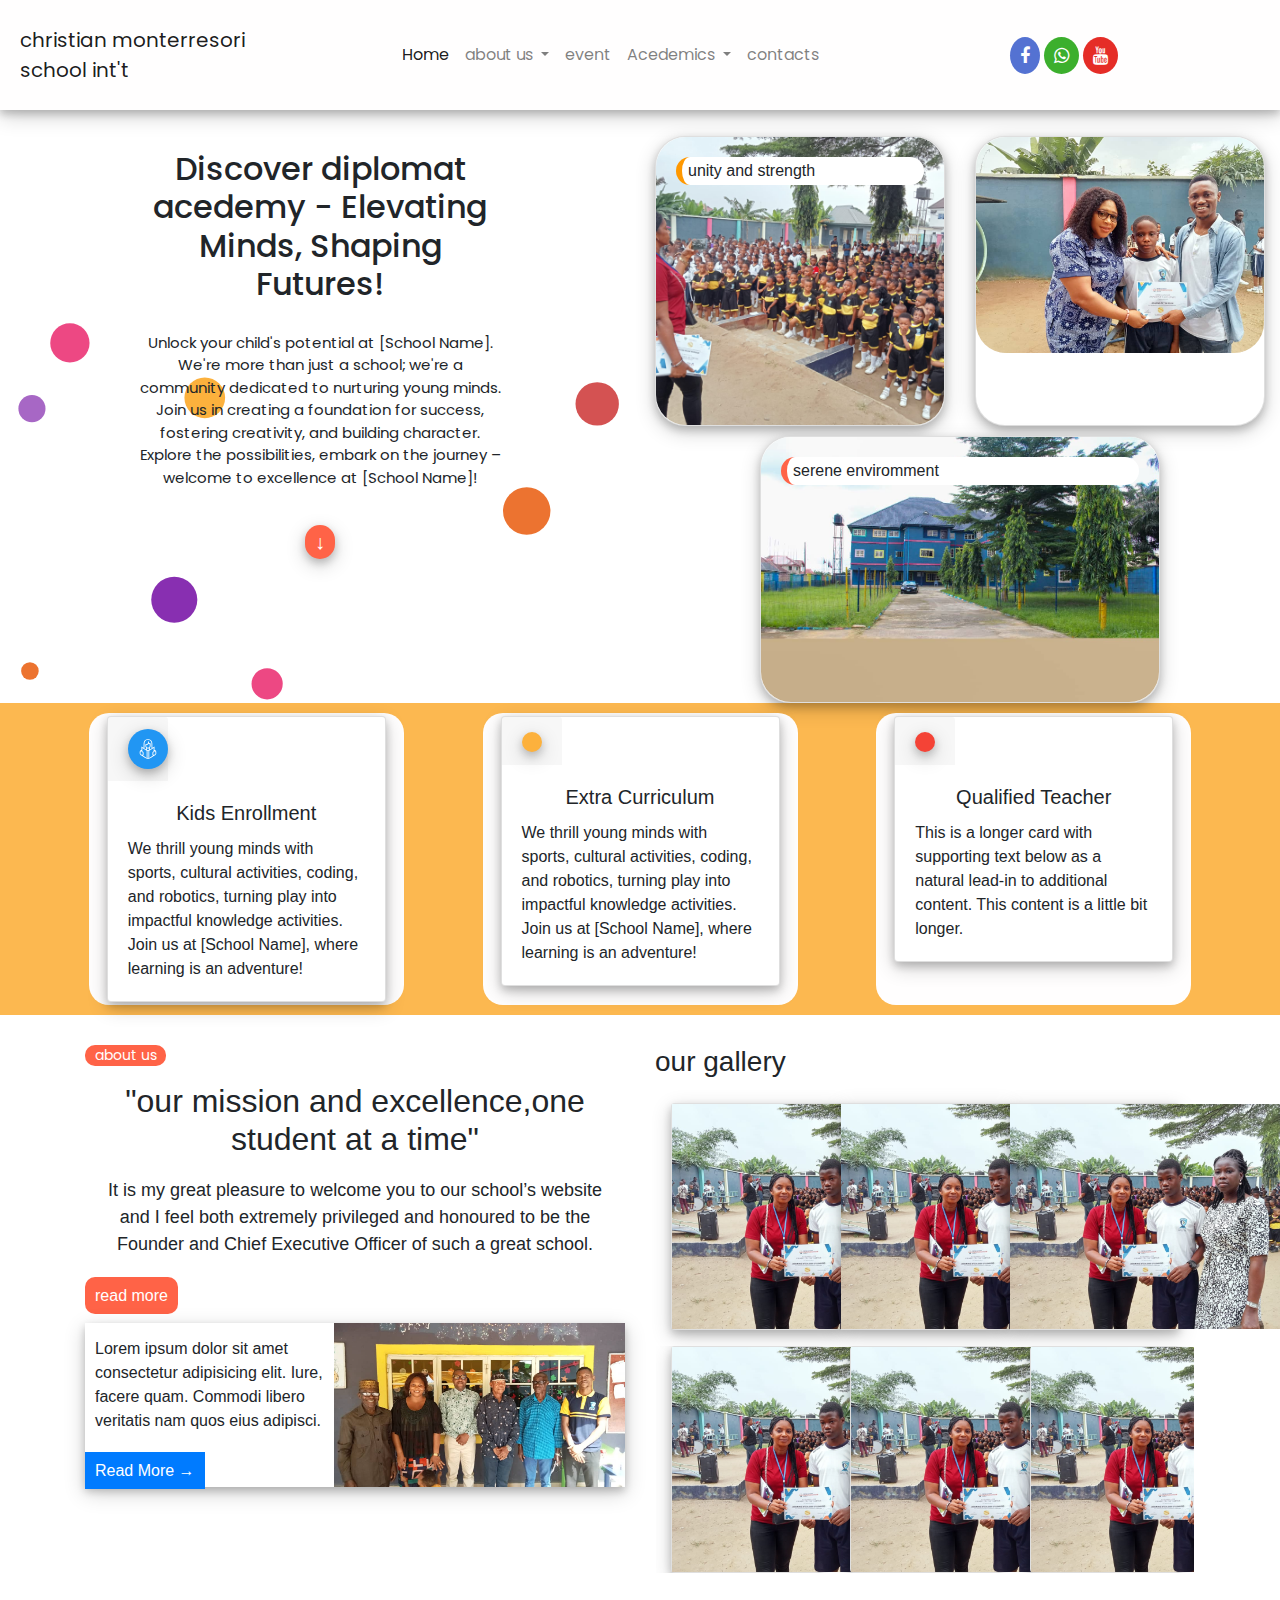
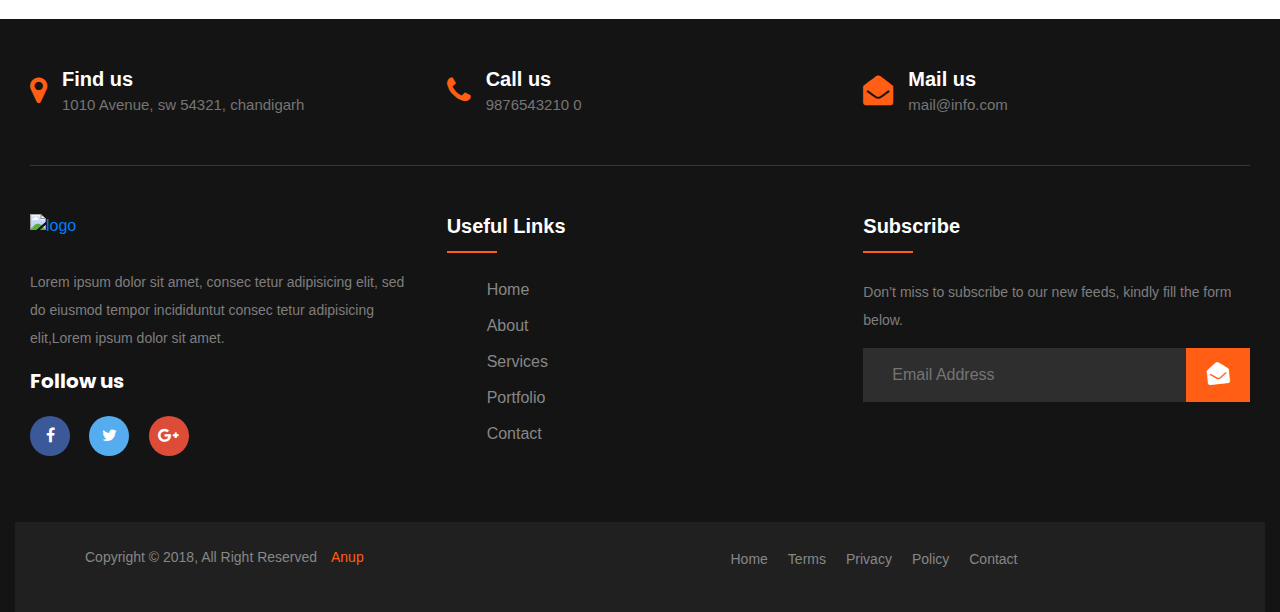
==== index.htm @ 3575d5c5 "remane file name" ====
<!DOCTYPE html>
<html lang="en">
<head>
  <meta charset="UTF-8">
  <meta name="viewport" content="width=device-width, initial-scale=1.0">
  <title>school app</title>
    <link
    rel="stylesheet"
    href="https://cdnjs.cloudflare.com/ajax/libs/animate.css/4.1.1/animate.min.css"
  />
  <link rel="stylesheet" href="https://cdnjs.cloudflare.com/ajax/libs/font-awesome/4.7.0/css/font-awesome.css" />
  <link rel="stylesheet" href="owlcarousel/assets/owl.carousel.css">
  <link rel="stylesheet" href="https://cdnjs.cloudflare.com/ajax/libs/bootstrap/4.6.2/css/bootstrap.css">
  <link rel="stylesheet" href="css/try.css">

</head>
<body>
  <nav class="navbar navbar-expand-lg navbar-light  justify-content-evenly">
    <a class="navbar-brand" href="#">christian monterresori<br > school int't</a>
    <button class="navbar-toggler" type="button" data-toggle="collapse" data-target="#navbarTogglerDemo01" aria-controls="navbarTogglerDemo01" aria-expanded="false" aria-label="Toggle navigation">
      <span class="navbar-toggler-icon"></span>
    </button>
    <div class="collapse navbar-collapse justify-content-evenly" id="navbarTogglerDemo01">
     
      <ul class="navbar-nav mr-auto mt-2 mt-lg-0">
        <li class="nav-item active">
          <a class="nav-link" href="#">Home <span class="sr-only">(current)</span></a>
        </li>
      
        <li class="nav-item dropdown">
          <a class="nav-link dropdown-toggle" href="#" id="navbarDropdownMenuLink" data-toggle="dropdown" aria-haspopup="true" aria-expanded="false">
           about us
          </a>
          <div class="dropdown-menu" aria-labelledby="navbarDropdownMenuLink">
            <a class="dropdown-item" href="#">Action</a>
            <a class="dropdown-item" href="#">Another action</a>
            <a class="dropdown-item" href="#">Something else here</a>
          </div>
        </li>
        <li class="nav-item">
          <a class="nav-link" href="#">event</a>
        </li>
        <li class="nav-item dropdown">
          <a class="nav-link dropdown-toggle" href="#" id="navbarDropdownMenuLink" data-toggle="dropdown" aria-haspopup="true" aria-expanded="false">
         Acedemics
          </a>
          <div class="dropdown-menu" aria-labelledby="navbarDropdownMenuLink">
            <a class="dropdown-item" href="#">preschool</a>
            <a class="dropdown-item" href="#">Another action</a>
            <a class="dropdown-item" href="#">Something else here</a>
          </div>
        </li>
        <li class="nav-item">
          <a class="nav-link" href="#">contacts</a>
        </li>
      </ul>
 <div class="navbar_icons">
<span style="background-color: #5472d2;"><a href="#"><i class="fa fa-facebook"></i></a></span>
<span style="background-color: #3caf2d;"><a href="#"><i class="fa fa-whatsapp"></i></a></span>
<span style="background-color: #e52d27;"><a href="#"><i class="fa fa-youtube"></i></a></span>
 </div>
    </div>
  </nav>

<section class="container-fluid" >
<div class="row">
    <div class="col-md-6">
        <section class="menu">
            <div class="menu_svg">
              <svg id="visual" viewBox="0 0 900 600" width="100%" height="600" xmlns="http://www.w3.org/2000/svg" xmlns:xlink="http://www.w3.org/1999/xlink" version="1.1"><rect x="0" y="0" width="900" height="600" fill="#ffffff"></rect><g fill="#fcb13d">
                <circle r="32" cx="859" cy="142" fill="#d45252"></circle><circle r="13" cx="22" cy="536" fill="#ec732f">
            
                </circle><circle r="34" cx="235" cy="431" fill="#882fb1"></circle><circle r="29" cx="81" cy="52" fill="#ed4883">
            
                </circle><circle r="23" cx="372" cy="555"  fill="#ed4883"></circle><circle r="35" cx="755" cy="300" fill="#ec7330">
            
                </circle><circle r="30" cx="280" cy="133"></circle><circle r="20" cx="25" cy="149" fill="#a767c5">
            
                </circle></g></svg>
            </div>
            <div class="menu_text" style="width: 70%;">
            <h2>
Discover diplomat acedemy - Elevating Minds, Shaping Futures!</h2>
            <p>Unlock your child's potential at [School Name].
               We're more than just a school; we're a community dedicated
                to nurturing young minds. Join us in creating a foundation for success, 
                fostering creativity, and building character. Explore the possibilities,
               embark on the journey – welcome to excellence at [School Name]!</p>
            <p><a href="#" style="text-decoration: none;">
              <span>&downarrow;</span>
            </a></p>
            
            
            </div>
        
            
              </section>
    </div>
    <div class="col-md-6" style="margin-top: 2%;">
        <div class="card-deck">
            <div class="card" style="width:300px; border-radius: 30px !important">
                <img class="card-img-top" src="img/page1.jpg" alt="Card image" style="border-radius: 30px !important">
                <div class="card-img-overlay edited2" >
                  <p>unity and strength </p>
                </div>
              </div>
              <div class="card" style="width:500px; border-radius: 30px !important" >
                <img class="card-img-top" src="img/IMG-20240105-WA0016.jpg" alt="Card image"  style="border-radius: 30px !important">
                <div class="card-img-overlay ">
               
                </div>
              </div>
    </div>
    <div class="pri" style="width: 100%; display: flex; justify-content: center; padding: 10px;">
        <div class="card d-flex" style="width:400px; border-radius: 30px !important">
            <img class="card-img-top" src="img/school.jpg" alt="Card image" style="border-radius: 30px !important">
            <div class="card-img-overlay edited">
              <p>serene enviromment</p>
            </div>
          </div>
    </div>

</div>




</section>





  <section class="ert container-fluid" style="background-color: #fcb03de6;">
    <div class="row" style="padding: 10px;">
      <div class="col-md-12">
        <div class="row">
                        <div class="col-md-3 col-sm-12" style="background-color: #fffefe; border-radius: 20px;">
      
          <div class="card" style="margin: 3px;">
            <div class="card-header">
            
                <svg class="rt3" width="40" fill="#fff"   xmlns="http://www.w3.org/2000/svg" xmlns:xlink="http://www.w3.org/1999/xlink" x="0px" y="0px" viewBox="0 0 100 100" style="enable-background:new 0 0 100 100;" xml:space="preserve">
                  <path fill-rule="evenodd" clip-rule="evenodd" d="M41.2,30.6v4.3c-0.1,4.7,4,8.7,8.7,8.7c4.7,0,8.8-3.9,8.7-8.6v-8.7c-2.3,0-4.4-0.9-6-2.4  C50.4,27.8,46.1,30.6,41.2,30.6L41.2,30.6z M47.7,59.3v36.4h4.4V59.3H47.7L47.7,59.3z M43.3,94.8V59L21.5,45.4c0,5.2,0,10.5,0,15.7  l1.9,0.9c2.6,1.3,4.6,4.2,4.6,7.2c0,2.7,0,5.4,0,8.1c0,2.2-1,4.2-3,5.3L43.3,94.8L43.3,94.8z M56.4,94.8V59l21.8-13.6v15.8L76.6,62  c-2.6,1.3-4.6,4.2-4.6,7.2c0,2.7,0,5.4,0,8.1c0,1.6,0.5,3.1,1.6,4.2c0.4,0.4,0.8,0.7,1.3,1L56.4,94.8L56.4,94.8z M87.2,70  c0,2.9,0,1.5,0,4.4c0,1.4-1.3,3-2.6,3.3l-5.8,1.2c-1.3,0.3-2.5-0.2-2.5-1.6c0-4.4,0-3.8,0-8.1c0-1.2,1-2.7,2.2-3.2l4.4-2.1v-4.4  C87.3,61.7,87.2,63.6,87.2,70L87.2,70z M12.8,70c0,2.9,0,1.5,0,4.4c0,1.4,1.3,3,2.6,3.3l5.8,1.2c1.3,0.3,2.5-0.2,2.5-1.6  c0-4.4,0-3.8,0-8.1c0-1.2-1-2.7-2.2-3.2l-4.4-2.1v-4.4C12.7,61.7,12.8,63.6,12.8,70L12.8,70z M14.5,81.9c-3.4-0.7-6.1-4.2-6.1-7.6  c0-1.5,0-2.9,0-4.4c0-6.8,0-10.9,6.7-14.4l2-1v-17l9.5,6c0.8-0.3,1.4-1.1,1.4-2V21.9C28,9.9,37.9,0,49.9,0  c11.9,0,21.9,9.9,21.8,21.9v19.6c0,0.9,0.6,1.7,1.4,2l9.5-6v16.9l2.2,1.1c6.8,3.5,6.7,7.7,6.7,14.4c0,1.5,0,2.9,0,4.4  c0,3.4-2.7,6.9-6.1,7.6l-2.9,0.6L56.4,100H43.3L17.2,82.6L14.5,81.9L14.5,81.9z M59,52.2l10.1-6.3c-1.1-1.2-1.8-2.7-1.8-4.5V21.8  c0.1-9.6-7.9-17.5-17.4-17.5c-9.5,0-17.5,7.9-17.4,17.5v19.6c0,1.7-0.7,3.3-1.8,4.5l10.1,6.3v-8c-2.4-2.4-4-5.7-3.9-9.3v-4.3v-4.4  h4.3c4.8,0,8.8-3.9,8.8-8.8v-4.4h4.4v4.4c0,2.4,2,4.4,4.4,4.4H63v4.3v8.7c0,3.6-1.5,6.9-3.9,9.3V52.2L59,52.2z M45.1,54.9h9.6V47  c-1.5,0.6-3.1,0.9-4.8,0.9c-1.7,0-3.3-0.3-4.8-0.9V54.9L45.1,54.9z"></path>
                  </svg>
             
            </div>
            <div class="card-body">
              <h5 class="card-title  text-center">kids Enrollment</h5>
              <p class="card-text">We thrill young minds with sports, cultural activities, 
                coding, and robotics, turning play into impactful knowledge activities.
                 Join us at [School Name], where learning is an adventure!</p>
                 </div>
    
    </div>

  </div>
  <div class="col-md-3 col-sm-12" style="background-color: #fffefe; border-radius: 20px;">
      
    <div class="card"  style="margin: 3px;">
      <div class="card-header">
      <svg width="20" class="rt2" fill="#fff" xmlns="http://www.w3.org/2000/svg" viewBox="0 0 128 128" style="enable-background:new 0 0 128 128" xml:space="preserve"><path d="M110.6 38.3H106v-3.5c0-1-.8-1.7-1.7-1.8H70.8c-2.7 0-5.2 1.2-6.8 3.3-1.6-2.1-4.1-3.3-6.8-3.3H23.7c-1 0-1.7.8-1.7 1.8v3.5h-4.6c-1 0-1.8.8-1.8 1.8v57c0 1 .8 1.7 1.8 1.8h93.1c1 0 1.7-.8 1.8-1.8V40c0-.9-.8-1.7-1.7-1.7zm-39.8-1.8h31.7v51.9H70.8c-2.9 0-4.6 1.4-5 1.6V41.6c0-.4 0-.7-.1-1.1.5-2.2 2.6-4 5.1-4zm-45.3 0h31.7c2.6 0 4.7 1.9 5 4.1 0 .4-.1.7-.1 1.1V90c-.3-.1-2.1-1.6-5-1.6H25.5V36.5zm-6.3 5.3H22v48.3c0 1 .8 1.8 1.8 1.8h33.5c2 0 3.9 1.1 4.8 3.4H19.2V41.8zm89.6 53.5H66c.8-2.2 2.8-3.4 4.8-3.4h33.5c1 0 1.8-.8 1.8-1.8V41.8h2.8l-.1 53.5z"/><path d="M32.7 50h22.5c1 0 1.8-.8 1.8-1.8s-.8-1.8-1.8-1.8H32.7c-1 0-1.8.8-1.8 1.8s.8 1.8 1.8 1.8zM32.7 59.3h22.5c1 0 1.8-.8 1.8-1.8s-.8-1.8-1.8-1.8H32.7c-1 0-1.8.8-1.8 1.8s.8 1.8 1.8 1.8zM32.7 68.7h22.5c1 0 1.8-.8 1.8-1.8s-.8-1.8-1.8-1.8H32.7c-1 0-1.8.8-1.8 1.8s.8 1.8 1.8 1.8zM32.7 78h22.5c1 0 1.8-.8 1.8-1.8s-.8-1.8-1.8-1.8H32.7c-1 0-1.8.8-1.8 1.8s.8 1.8 1.8 1.8zM72.8 50h22.5c1 0 1.8-.8 1.8-1.8s-.8-1.8-1.8-1.8H72.8c-1 0-1.8.8-1.8 1.8s.9 1.8 1.8 1.8zM72.8 59.3h22.5c1 0 1.8-.8 1.8-1.8s-.8-1.8-1.8-1.8H72.8c-1 0-1.8.8-1.8 1.8s.9 1.8 1.8 1.8zM72.8 68.7h22.5c1 0 1.8-.8 1.8-1.8s-.8-1.8-1.8-1.8H72.8c-1 0-1.8.8-1.8 1.8s.9 1.8 1.8 1.8zM72.8 78h22.5c1 0 1.8-.8 1.8-1.8s-.8-1.8-1.8-1.8H72.8c-1 0-1.8.8-1.8 1.8s.9 1.8 1.8 1.8z"/></svg>
      </div>
      <div class="card-body">
        <h5 class="card-title  text-center">Extra curriculum</h5>
                     <p class="card-text">We thrill young minds with sports, cultural activities, 
                coding, and robotics, turning play into impactful knowledge activities.
                 Join us at [School Name], where learning is an adventure!</p>
      </div>

</div>
 

</div>
<div class="col-md-3 col-sm-12" style="background-color: #fffefe; border-radius: 20px;">
      
  <div class="card"  style="margin: 3px;">
    <div class="card-header">
      <svg width="0" class="rt1" fill="#fff" xmlns="http://www.w3.org/2000/svg" xmlns:xlink="http://www.w3.org/1999/xlink" x="0px" y="0px"viewBox="0 0 100 100" style="enable-background:new 0 0 100 100;" xml:space="preserve">
        <path style="fill-rule:evenodd; clip-rule:evenodd;" d="M65,25H55c-5.5,0-10-4.5-10-10v-5h5v5c0,2.8,2.3,5,5,5h10  c0-8.2-6.8-15-15-15c-8.1,0-15.1,6.8-15,15v5c-1.4,0-2.5,1.1-2.5,2.5v5c0,1.4,1.1,2.5,2.5,2.5c-0.1,8.2,6.8,15,15,15  c8,0,14.9-6.6,15-14.6V35c1.4,0,2.5-1.1,2.5-2.5v-5C67.5,26.2,66.4,25,65,25L65,25z M32.5,55H35v-6.8c-2.4-2.7-4.1-6.1-4.7-9.9  c-1.7-1.4-2.8-3.5-2.8-5.8v-5c0-2.2,1-4.2,2.5-5.6V20c-0.1-11,9.1-20,20-20c10.9,0,20.1,9,20,20v1.9c1.5,1.4,2.5,3.4,2.5,5.6v5  c0,2.3-1.1,4.4-2.8,5.8c-0.6,3.7-2.3,7.1-4.7,9.8V55l2.5,0C79.9,55,90,65.1,90,77.5V100H10V77.5C10,65.1,20.1,55,32.5,55L32.5,55z   M35.9,60h-3.4C22.9,60,15,67.9,15,77.5V95h10V85h5v10h40V85h5v10h10V77.5C85,67.9,77.1,60,67.5,60h-3.4c-2.1,5.8-7.6,10-14.1,10  S37.9,65.8,35.9,60L35.9,60z M41.3,40h17.3c-1.8,3-5.1,5-8.7,5C46.4,45,43.1,43,41.3,40L41.3,40z M40,52.3C43,54,46.4,55,50,55  s7-1,10-2.7V55c0,5.5-4.5,10-10,10c-5.5,0-10-4.5-10-10V52.3L40,52.3z"></path>
        </svg>
    </div>
    <div class="card-body">
      <h5 class="card-title text-center">qualified  teacher</h5>
      <p class="card-text">This is a longer card with supporting text below as a natural lead-in to additional content. This content is a little bit longer.</p>
      </div>

</div>

</div>
        </div>


      </div>


</div>
</div>

    </section>
 
 

<div class="container" style="height: auto;">
  <div class="row" style="justify-content: center; padding: 30px 0px; ">
    <div class="col-md-6">
        <div class="text">
      <p style="background-color: tomato; width: 15%; border-radius: 10px; color: white; text-align:center; font-family: poppins; font-size: 14px;">about us</p>
      <h2 style="text-align: center;">
       "our mission and excellence,one student at a time"
      </h2>
      <p style="text-align: center; padding: 10px; font-size: 18px;">
        It is my great pleasure to welcome you to our school’s website and 
        I feel both extremely privileged and honoured
         to be the Founder and Chief Executive Officer of such a great school.
      </p>
      <a  href="#read_more" style="background-color: tomato; padding: 10px; border-radius: 10px; text-decoration:none; color: white;">read more</a>
    </div>
    <div class="our_news" style="position: relative; margin-top: 15px; ">
  
      <div class="cardme" style="display: flex; align-items: center;">
        <div class="fr">
        
          
      <p class="text_caption" style="padding: 10px;">
        Lorem ipsum dolor sit amet consectetur adipisicing elit. Iure, facere quam.
         Commodi libero veritatis nam quos eius adipisci.
      </p>
          <a href="#" style="text-transform: capitalize;padding: 10px; background-color: #007bff; color: white;">read more &rightarrow;</a>
        </div>
     <div class="image">
      <img src="img/IMG-20240105-WA0007.jpg" style="width: 100%; ">
     </div>
      </div>
    </div>
    </div>
     <div class="col-md-6">
      <h3  class="gallery_text" text-align: center; text-transform: capitalize;">our gallery</h3>
     <div class="gallery_image">
   
    <div class="grid-container">
   <div class="card-group">
    <div class="card"><img src="img/IMG-20240105-WA0001.jpg" alt="" style="width: 300px;"></div>
    <div class="card"><img src="img/IMG-20240105-WA0001.jpg" alt=""  style="width: 300px;"></div>
    <div class="card"><img src="img/IMG-20240105-WA0001.jpg" alt=""  style="width: 300px;"></div>
   </div>
  
   <div class="card-deck" style="overflow: hidden;">
    <div class="card"><img src="img/IMG-20240105-WA0001.jpg" alt="" style="width: 300px;"></div>
    <div class="card"><img src="img/IMG-20240105-WA0001.jpg" alt="" style="width: 300px;"></div>
    <div class="card"><img src="img/IMG-20240105-WA0001.jpg" alt="" style="width: 300px;"></div>
   </div>
  
  
  
    <!-- Add more grid items as needed -->
  
  </div>
     </div>
     </div>
  </div>
  
  </div>
</div>

</section>


 <footer class="footer container-fluid footer-section">

  <div class="container-fluid" >
    <div class="footer-cta pt-5 pb-5">
        <div class="row">
            <div class="col-xl-4 col-md-4 mb-30">
                <div class="single-cta">
                    <i class="fa fa-map-marker"></i>
                    <div class="cta-text">
                        <h4>Find us</h4>
                        <span>1010 Avenue, sw 54321, chandigarh</span>
                    </div>
                </div>
            </div>
            <div class="col-xl-4 col-md-4 mb-30">
                <div class="single-cta">
                    <i class="fa fa-phone"></i>
                    <div class="cta-text">
                        <h4>Call us</h4>
                        <span>9876543210 0</span>
                    </div>
                </div>
            </div>
            <div class="col-xl-4 col-md-4 mb-30">
                <div class="single-cta">
                    <i class="fa fa-envelope-open"></i>
                    <div class="cta-text">
                        <h4>Mail us</h4>
                        <span>mail@info.com</span>
                    </div>
                </div>
            </div>
        </div>
    </div>
    <div class="footer-content pt-5 pb-5">
        <div class="row">
            <div class="col-xl-4 col-lg-4 mb-50">
                <div class="footer-widget">
                    <div class="footer-logo">
                        <a href="index.html"><img src="https://i.ibb.co/QDy827D/ak-logo.png" class="img-fluid" alt="logo"></a>
                    </div>
                    <div class="footer-text">
                        <p>Lorem ipsum dolor sit amet, consec tetur adipisicing elit, sed do eiusmod tempor incididuntut consec tetur adipisicing
                        elit,Lorem ipsum dolor sit amet.</p>
                    </div>
                    <div class="footer-social-icon">
                        <span>Follow us</span>
                        <a href="#"><i class="fa fa-facebook-f facebook-bg"></i></a>
                        <a href="#"><i class="fa fa-twitter twitter-bg"></i></a>
                        <a href="#"><i class="fa fa-google-plus google-bg"></i></a>
                    </div>
                </div>
            </div>
            <div class="col-xl-4 col-lg-4 col-md-6 mb-30">
                <div class="footer-widget">
                    <div class="footer-widget-heading">
                        <h3>Useful Links</h3>
                    </div>
                    <ul style="flex-direction: column;">
                        <li><a href="#">Home</a></li>
                        <li><a href="#">about</a></li>
                        <li><a href="#">services</a></li>
                        <li><a href="#">portfolio</a></li>
                        <li><a href="#">Contact</a></li>
                       
                    </ul>
                </div>
            </div>
            <div class="col-xl-4 col-lg-4 col-md-6 mb-50">
                <div class="footer-widget">
                    <div class="footer-widget-heading">
                        <h3>Subscribe</h3>
                    </div>
                    <div class="footer-text mb-25">
                        <p>Don’t miss to subscribe to our new feeds, kindly fill the form below.</p>
                    </div>
                    <div class="subscribe-form">
                        <form action="#">
                            <input type="text" placeholder="Email Address">
                            <button><i class="fa fa-envelope-open"></i></button>
                        </form>
                    </div>
                </div>
            </div>
        </div>
    </div>
</div>
<div class="copyright-area">
    <div class="container">
        <div class="row">
            <div class="col-xl-6 col-lg-6 text-center text-lg-left">
                <div class="copyright-text">
                    <p>Copyright &copy; 2018, All Right Reserved <a href="https://codepen.io/anupkumar92/">Anup</a></p>
                </div>
            </div>
            <div class="col-xl-6 col-lg-6 d-none d-lg-block text-right">
                <div class="footer-menu">
                    <ul>
                        <li><a href="#">Home</a></li>
                        <li><a href="#">Terms</a></li>
                        <li><a href="#">Privacy</a></li>
                        <li><a href="#">Policy</a></li>
                        <li><a href="#">Contact</a></li>
                    </ul>
                </div>
            </div>
        </div>
    </div>
</div>



</footer>
</body>

<script src="https://cdnjs.cloudflare.com/ajax/libs/jquery/3.3.1/jquery.js" integrity="sha384-q8i/X+965DzO0rT7abK41JStQIAqVgRVzpbzo5smXKp4YfRvH+8abtTE1Pi6jizo" crossorigin="anonymous"></script>
<script src="https://cdn.jsdelivr.net/npm/popper.js@1.14.7/dist/umd/popper.min.js" integrity="sha384-UO2eT0CpHqdSJQ6hJty5KVphtPhzWj9WO1clHTMGa3JDZwrnQq4sF86dIHNDz0W1" crossorigin="anonymous"></script>
<script src="https://cdnjs.cloudflare.com/ajax/libs/bootstrap/4.6.2/js/bootstrap.js" integrity="sha384-JjSmVgyd0p3pXB1rRibZUAYoIIy6OrQ6VrjIEaFf/nJGzIxFDsf4x0xIM+B07jRM" crossorigin="anonymous"></script>
<script src="owlcarousel/owl.carousel.js"></script>
<script>
    $(document).ready(function () {
      $(window).scroll(function () {
        $('.section.animated').each(function () {
          var position = $(this).offset().top;
          var scroll = $(window).scrollTop();
          if (position < scroll + $(window).height() * 0.85) {
            $(this).addClass('fadeInUp');
          }
        });
      });
    });
    


</script>

</script>
</html>
---- css/try.css ----
@import url('https://fonts.googleapis.com/css2?family=Poppins:wght@500&display=swap');
    body{
      overflow-x: hidden;
    }
  .menu{
    position: relative;
    width: 100%;
    height: auto;
   
  }
nav{
  box-shadow: 0 4px 8px 0 rgba(0, 0, 0, 0.2), 0 6px 20px 0 rgba(0, 0, 0, 0.19);
  font-family: poppins;
  padding: 20px !important;
  background-color: #fffefe !important;
}
  .menu_svg{
    position: absolute;
    width: 100%;
    height: 70vh;
    z-index: -2;
    top: 20%;
    left: 0%;
  }
  .navbar_icons{
width: 25%;
  }
  .navbar_icons span{
padding: 5px;
display: inline-block;
border-radius: 50%;

  }

  .navbar_icons span a{
    color: white;
    padding: 5px;
    font-size: 18px;
    font-weight: 600;
  }
  .oval-container {
      width: 15%; /* Set the width of your oval container */
      height: 40vh;
   z-index: -1;
      margin: 0px 2rem;
      border-radius: 50% 0% 50% 0%;
; /* Set the height of your oval container */
    /* Make it a circle, adjust border-radius to get an oval shape */
      overflow: hidden; /* Hide the parts of the image that go beyond the oval shape */
      position: relative;
    }
    .section-container {
      padding: 50px 0;
    }

    .section {
      margin-bottom: 50px;
      opacity: 0;
      transform: translateY(20px);
      transition: opacity 0.8s ease, transform 0.8s ease;
    }

    .section.animated {
      opacity: 1;
      transform: translateY(0);
    }.footer-widget p {
    margin-bottom: 27px;
}
 .section p {
    font-family: 'Nunito', sans-serif;
    font-size: 16px;
  color:white;
    line-height: 28px;
} 



   .animate-border {
  position: relative;
  display: block;
  width: 115px;
  height: 3px;
  background: #007bff; }

.animate-border:after {
  position: absolute;
  content: "";
  width: 35px;
  height: 3px;
  left: 0;
  bottom: 0;
  border-left: 10px solid #fff;
  border-right: 10px solid #fff;
  -webkit-animation: animborder 2s linear infinite;
  animation: animborder 2s linear infinite; }

@-webkit-keyframes animborder {
  0% {
    -webkit-transform: translateX(0px);
    transform: translateX(0px); }
  100% {
    -webkit-transform: translateX(113px);
    transform: translateX(113px); } }

@keyframes animborder {
  0% {
    -webkit-transform: translateX(0px);
    transform: translateX(0px); }
  100% {
    -webkit-transform: translateX(113px);
    transform: translateX(113px); } }

.animate-border.border-white:after {
  border-color: #fff; }

.animate-border.border-yellow:after {
  border-color: #F5B02E; }

.animate-border.border-orange:after {
  border-right-color: #007bff;
  border-left-color: #007bff; }

.animate-border.border-ash:after {
  border-right-color: #EEF0EF;
  border-left-color: #EEF0EF; }

.animate-border.border-offwhite:after {
  border-right-color: #F7F9F8;
  border-left-color: #F7F9F8; }

/* Animated heading border */
@keyframes primary-short {
  0% {
    width: 15%; }
  50% {
    width: 90%; }
  100% {
    width: 10%; } }

@keyframes primary-long {
  0% {
    width: 80%; }
  50% {
    width: 0%; }
  100% {
    width: 80%; } } 

.dk-footer {
  padding: 75px 0 0;
  background-color: #151414;
  position: relative;
  z-index: 2; }
  .dk-footer .contact-us {
    margin-top: 0;
    margin-bottom: 30px;
    padding-left: 80px; }
    .dk-footer .contact-us .contact-info {
      margin-left: 50px; }
    .dk-footer .contact-us.contact-us-last {
      margin-left: -80px; }
  .dk-footer .contact-icon i {
    font-size: 24px;
    top: -15px;
    position: relative;
    color:#007bff; }
    .footer-widget ul li {
  display: block;
  width: 50%;
  margin-bottom: 12px;
}

    .imag_container{
      display: flex;
      justify-content: center;
      align-items: center;
    }
    .menu_text{
      text-align: center;
      width: 50%;
      padding: 30px;
      margin: 0px auto;
    }
    .menu_text h2{
      padding: 10px 0px;
      font-family: poppins;
   
    font-weight: 500;
    }
    .menu_text p{
      text-align: center;
      padding: 10px 0px;
      font-size: 15px;
      font-weight: 400;
      font-family: poppins;
    }
    .menu_text p a{
      display: inline-block;
      color: rgb(255, 255, 255);
      background-color: tomato;
      padding: 2px 10px;
      box-shadow: 0 4px 8px 0 rgba(0, 0, 0, 0.2), 0 6px 20px 0 rgba(0, 0, 0, 0.19);

      font-weight: 700;
      font-size: 20px;
  
      border-radius: 50px;
    }
    ul{
      width: 70%;
     display: flex;
     justify-content: center;
   
    }
    .ert{
      margin-top: -10px;
    }
    .card{
      position: relative;
      box-shadow: 0 4px 8px 0 rgba(0, 0, 0, 0.2), 0 6px 20px 0 rgba(0, 0, 0, 0.19);
    }
   .card-header{
   background-color: none !important;
    border-bottom: none !important;
    width: 60px;
    border-radius: 80px;
   
   }
    .card-header svg{
         box-shadow: 0 4px 8px 0 rgba(0, 0, 0, 0.2), 0 6px 20px 0 rgba(0, 0, 0, 0.19);

      border-radius: 50%;
      display: inline-block;
      padding: 10px;
    }
 
    .rt3{
  background-color:#2196f3;
    }
    .rt2{
       background-color: #fcb13d;
    }
    .rt1{
     
      background-color: #f44336;
    }
    .row{
    justify-content: space-evenly;
    }
    .card-title{
     text-transform: capitalize;
    }
   
    p a{
      text-decoration: none;
      padding: 10px;
    }
    .content2{
    height: 50vh;
 
      background-repeat: no-repeat;
      background-color: #3b35eaed;
      position: relative;
    }
      .overlay{
        position: absolute;
        content: "";
        width: 100%;
        top: 0%;
        z-index: -1;
        background-image: url('images/geometry-bg.jpg');
    
        left: 0%;
        height: 100%;
      }
      .content2 .row{
       padding: 30px 0px;
      margin: 0px auto;
      }
   

      .items{
        width: 70%;
display: flex;
box-shadow: 0 4px 8px 0 rgba(0, 0, 0, 0.2), 0 6px 20px 0 rgba(0, 0, 0, 0.19);
padding: 5px 10px;
align-items: center;
border-radius: 50px;
justify-content:flex-start;
background-color: white;
margin: 10px 0px;
      }
      .texd h3{
font-size: 20px;
font-family: poppins;
text-transform: capitalize;
text-align: center;
margin: 0px 3px;
      }
         .grid-container {
      display: grid;
      grid-template-columns: repeat(auto-fill, minmax(250px, 1fr));
      gap: 16px;
      padding: 16px;
      justify-content: center;
    }

    .grid-item {
      background-color: #ffffff;
      border-radius: 8px;
      overflow: hidden;
      box-shadow: 0 4px 8px rgba(0, 0, 0, 0.1);
      transition: transform 0.3s ease-in-out;
    }

    .grid-item:hover {
      transform: scale(1.05);
    }

    .grid-item img {
      width: 100%;
      height: auto;
      border-radius: 8px;
      display: block;
    }

    @media (max-width: 600px) {
      .grid-container {
        grid-template-columns: repeat(auto-fill, minmax(100%, 1fr));
      }
    }
      .content2 h2{
        color: white;
        padding: 10px;
        font-family: poppins;
      }
      .content2 p{
        color: white;
        padding: 10px;
      }
  .content3{
    position: relative;
    background-color: red;
    margin: 20% 0px !important;
    
  }
  .content3 .card-deck{
    background-color: #2196f3 !important;
  }
  .content3_svg{
    position: absolute;
 
   
  }
  .content3::before{
    content: "eeeee";
    bottom: -80%;
    width: 100%;
    height: 30vh;
    background-color: #2196f3;

    position: absolute;
 background-image: url("images/wavesOpacity.svg");
  }
  .edited p{
    background-color: white;
    border-left: 6px solid tomato;
    border-radius: 30px;
    padding: 2px 6px;
  }
  .edited2 p{
    background-color: white;
    border-left: 6px solid #FF9800;

    border-radius: 30px;
    padding: 2px 6px;

  }
  .visionia{
    position: relative;
  }
  .visionia:before{
    content: "";
    position: absolute;
    background-color: rgba(0, 0, 0, 0.409);
    width: 100%;
    height: 100%;
    /* z-index: -1; */
    left: 0;
    top: 0;
  }
.diplomat{
  font-size: 35px;
  color: white;
  text-align: center;
  font-family: butler;
}
.diplomat span{
border-radius: 25px 40px 20px 30px;
border: 1px solid #FF9800;
padding: 10px;
line-height: 60px;
}
.section_our_solution .row {
  align-items: center;
}

.our_solution_category {
  display: flex;
  flex-direction: row;
  flex-wrap: wrap;
}
.our_solution_category .solution_cards_box {
  display: flex;
  flex-direction: column;

}
.solution_cards_box .solution_card {
  flex: 0 50%;
  background: #fff;
  box-shadow: 0 2px 4px 0 rgba(136, 144, 195, 0.2),
    0 5px 15px 0 rgba(37, 44, 97, 0.15);
  border-radius: 15px;
  margin: 8px;
  padding: 10px 15px;
  position: relative;
  z-index: 1;
  overflow: hidden;
  min-height: 265px;
  transition: 0.7s;
}

.solution_cards_box .solution_card:hover {
  background: #309df0;
  color: #fff;
  transform: scale(1.1);
  z-index: 9;
}

.solution_cards_box .solution_card:hover::before {
  background: rgb(85 108 214 / 10%);
}

.solution_cards_box .solution_card:hover .solu_title h3,
.solution_cards_box .solution_card:hover .solu_description p {
  color: #fff;
}

.solution_cards_box .solution_card:before {
  content: "";
  position: absolute;
  background: rgb(85 108 214 / 5%);
  width: 170px;
  height: 400px;
  z-index: -1;
  transform: rotate(42deg);
  right: -56px;
  top: -23px;
  border-radius: 35px;
}
.footer-section {
  background: #151414;
  position: relative;

}
.footer-cta {
  border-bottom: 1px solid #373636;
}
.single-cta i {
  color: #ff5e14;
  font-size: 30px;
  float: left;
  margin-top: 8px;
}
.cta-text {
  padding-left: 15px;
  display: inline-block;
}
.cta-text h4 {
  color: #fff;
  font-size: 20px;
  font-weight: 600;
  margin-bottom: 2px;
}
.cta-text span {
  color: #757575;
  font-size: 15px;
}
.footer-content {
  position: relative;
  z-index: 2;
}
.footer-pattern img {
  position: absolute;
  top: 0;
  left: 0;
  height: 330px;
  background-size: cover;
  background-position: 100% 100%;
}

.footer-content {
  position: relative;
  z-index: 2;
}
.footer-pattern img {
  position: absolute;
  top: 0;
  left: 0;
  height: 330px;
  background-size: cover;
  background-position: 100% 100%;
}
.footer-logo {
  margin-bottom: 30px;
}
.footer-logo img {
    max-width: 200px;
}
.footer-text p {
  margin-bottom: 14px;
  font-size: 14px;
      color: #7e7e7e;
  line-height: 28px;
}
.footer-social-icon span {
  color: #fff;
  display: block;
  font-size: 20px;
  font-weight: 700;
  font-family: 'Poppins', sans-serif;
  margin-bottom: 20px;
}
.footer-social-icon a {
  color: #fff;
  font-size: 16px;
  margin-right: 15px;
}
.footer-social-icon i {
  height: 40px;
  width: 40px;
  text-align: center;
  line-height: 38px;
  border-radius: 50%;
}
.facebook-bg{
  background: #3B5998;
}
.twitter-bg{
  background: #55ACEE;
}
.google-bg{
  background: #DD4B39;
}
.footer-widget-heading h3 {
  color: #fff;
  font-size: 20px;
  font-weight: 600;
  margin-bottom: 40px;
  position: relative;
}
.footer-widget-heading h3::before {
  content: "";
  position: absolute;
  left: 0;
  bottom: -15px;
  height: 2px;
  width: 50px;
  background: #ff5e14;
}
.styles_card{
position: relative;
z-index: 1;
background-color: white;
}
.styles_card:after{
  position: absolute;
  height: 100%;
  content: "";
  right: 0;
  z-index: -1;
  width: 50%;
  background-color: tomato;
}
.footer-widget ul li {
  display: block;
  width: 50%;
  margin-bottom: 12px;
}
.footer-widget ul li a:hover{
  color: #ff5e14;
}
.footer-widget ul li a {
  color: #878787;
  text-transform: capitalize;
}
.subscribe-form {
  position: relative;
  overflow: hidden;
}
.subscribe-form input {
  width: 100%;
  padding: 14px 28px;
  background: #2E2E2E;
  border: 1px solid #2E2E2E;
  color: #fff;
}
.subscribe-form button {
    position: absolute;
    right: 0;
    background: #ff5e14;
    padding: 13px 20px;
    border: 1px solid #ff5e14;
    top: 0;
}
.subscribe-form button i {
  color: #fff;
  font-size: 22px;
  transform: rotate(-6deg);
}
.copyright-area{
  background: #202020;
  padding: 25px 0;
}
.copyright-text p {
  margin: 0;
  font-size: 14px;
  color: #878787;
}
.copyright-text p a{
  color: #ff5e14;
}
.footer-menu li {
  display: inline-block;
  margin-left: 20px;
}
.footer-menu li:hover a{
  color: #ff5e14;
}
.footer-menu li a {
  font-size: 14px;
  color: #878787;
}

.solution_cards_box .solution_card:hover .solu_description button {
  background: #fff !important;
  color: #309df0;
}

.solution_card .so_top_icon {
}

.solution_card .solu_title h3 {
  color: #212121;
  font-size: 1.3rem;
  margin-top: 13px;
  margin-bottom: 13px;
}

.solution_card .solu_description p {
  font-size: 15px;
  margin-bottom: 15px;
}

.solution_card .solu_description button {
  border: 0;
  border-radius: 15px;
  background: linear-gradient(
    140deg,
    #42c3ca 0%,
    #42c3ca 50%,
    #42c3cac7 75%
  ) !important;
  color: #fff;
  font-weight: 500;
  font-size: 1rem;
  padding: 5px 16px;
}

.our_solution_content h1 {
  text-transform: capitalize;
  margin-bottom: 1rem;
  font-size: 2.5rem;
}

.hover_color_bubble {
  position: absolute;
  background: rgb(54 81 207 / 15%);
  width: 100rem;
  height: 100rem;
  left: 0;
  right: 0;
  z-index: -1;
  top: 16rem;
  border-radius: 50%;
  transform: rotate(-36deg);
  left: -18rem;
  transition: 0.7s;
}

.solution_cards_box .solution_card:hover .hover_color_bubble {
  top: 0rem;
}

.solution_cards_box .solution_card .so_top_icon {
  width: 60px;
  height: 60px;
  border-radius: 50%;
  background: #fff;
  overflow: hidden;
  display: flex;
  align-items: center;
  justify-content: center;
}

.solution_cards_box .solution_card .so_top_icon img {
  width: 40px;
  height: 50px;
  object-fit: contain;
}

/*start media query*/
@media screen and (min-width: 320px) {
  .sol_card_top_3 {
    position: relative;
    top: 0;
  }

  .our_solution_category {
    width: 100%;
    margin: 0 auto;
  }
  .our_news{
   box-shadow: 0 4px 8px 0 rgba(0, 0, 0, 0.2), 0 6px 20px 0 rgba(0, 0, 0, 0.19);
  }

  .our_solution_category .solution_cards_box {
    flex: auto;
  }
}
@media screen and ( max-width: 569px){
  .menu_text {
    width: 100% !important;
  }
  .cardme{
    flex-direction: column-reverse;
  }
  .gallery_text{
    padding: 10px;
    text-align: center;
    text-transform: capitalize;
  }
  .gallery_text:before{
    background-color: tomato;

  }
  .gallery_image .card{
    width: 80%;
  }
  .gallery_image .card img{
width: 100%;
  }
}
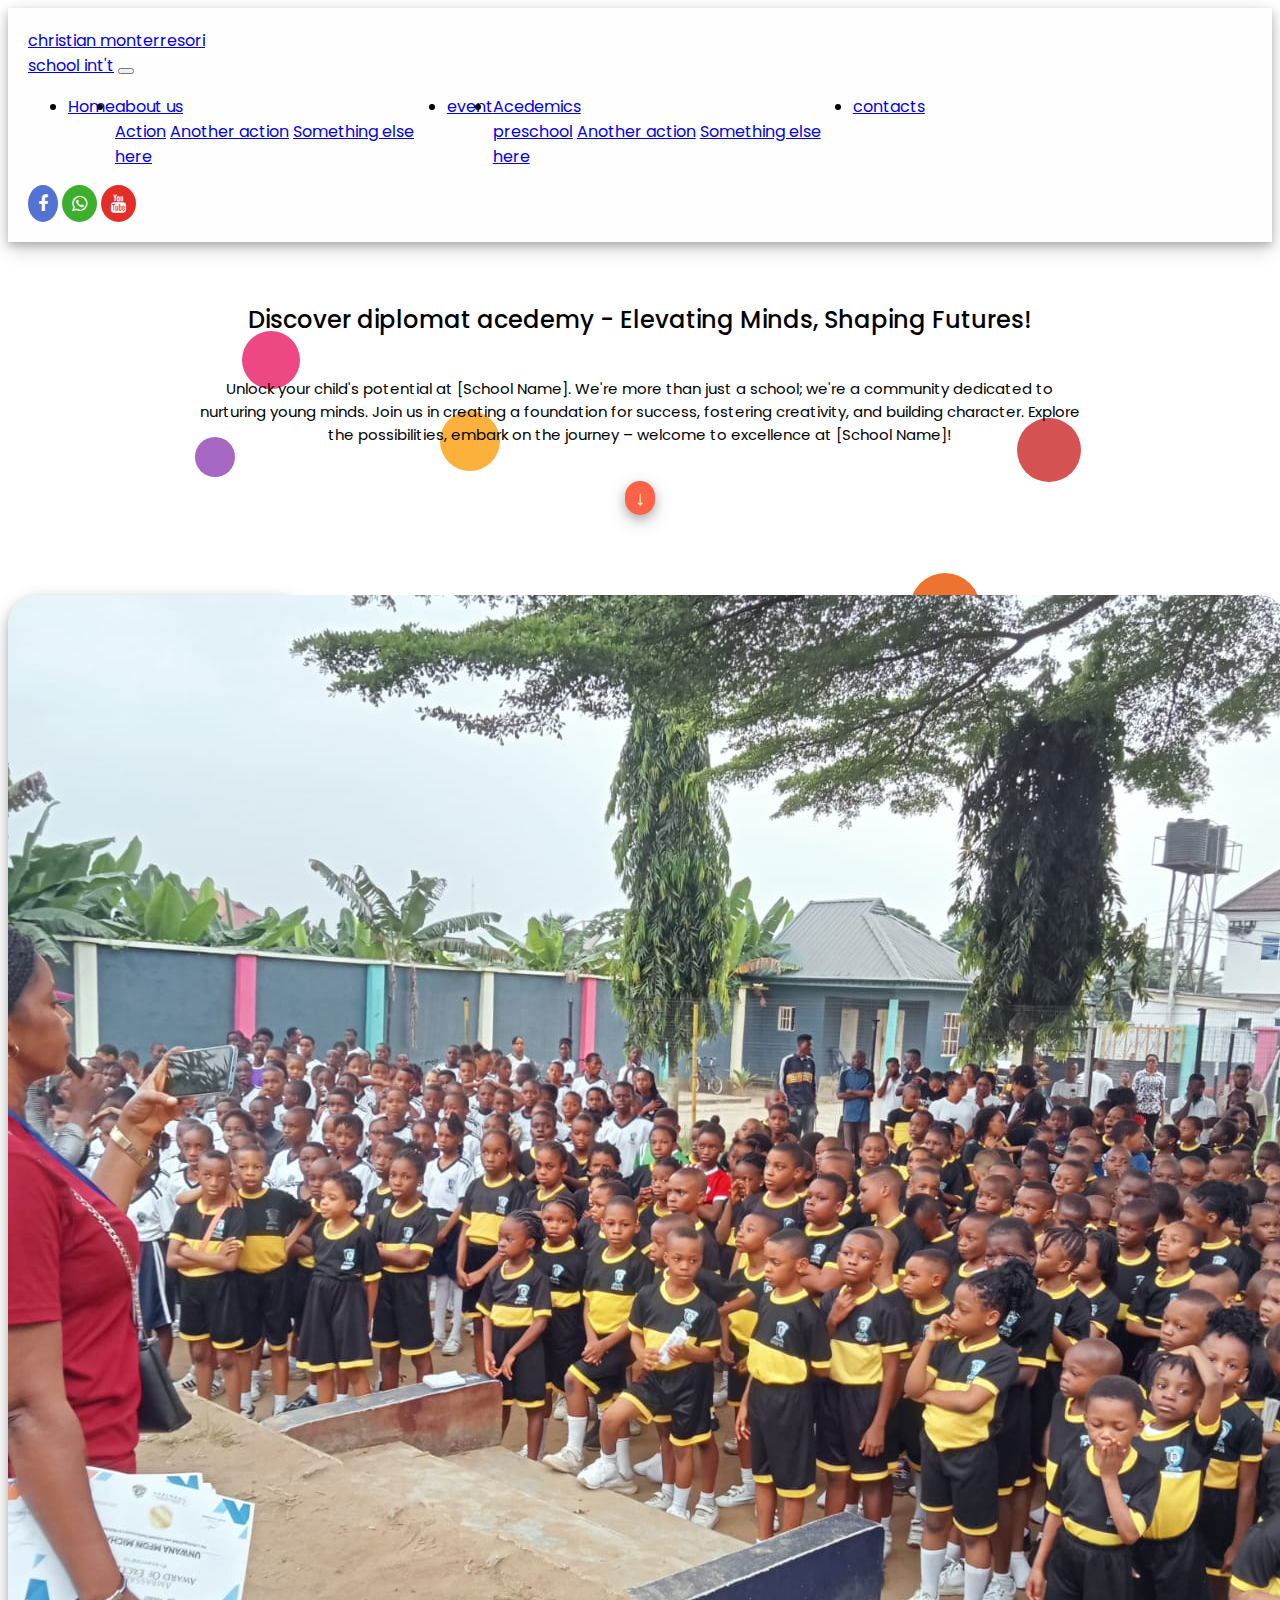
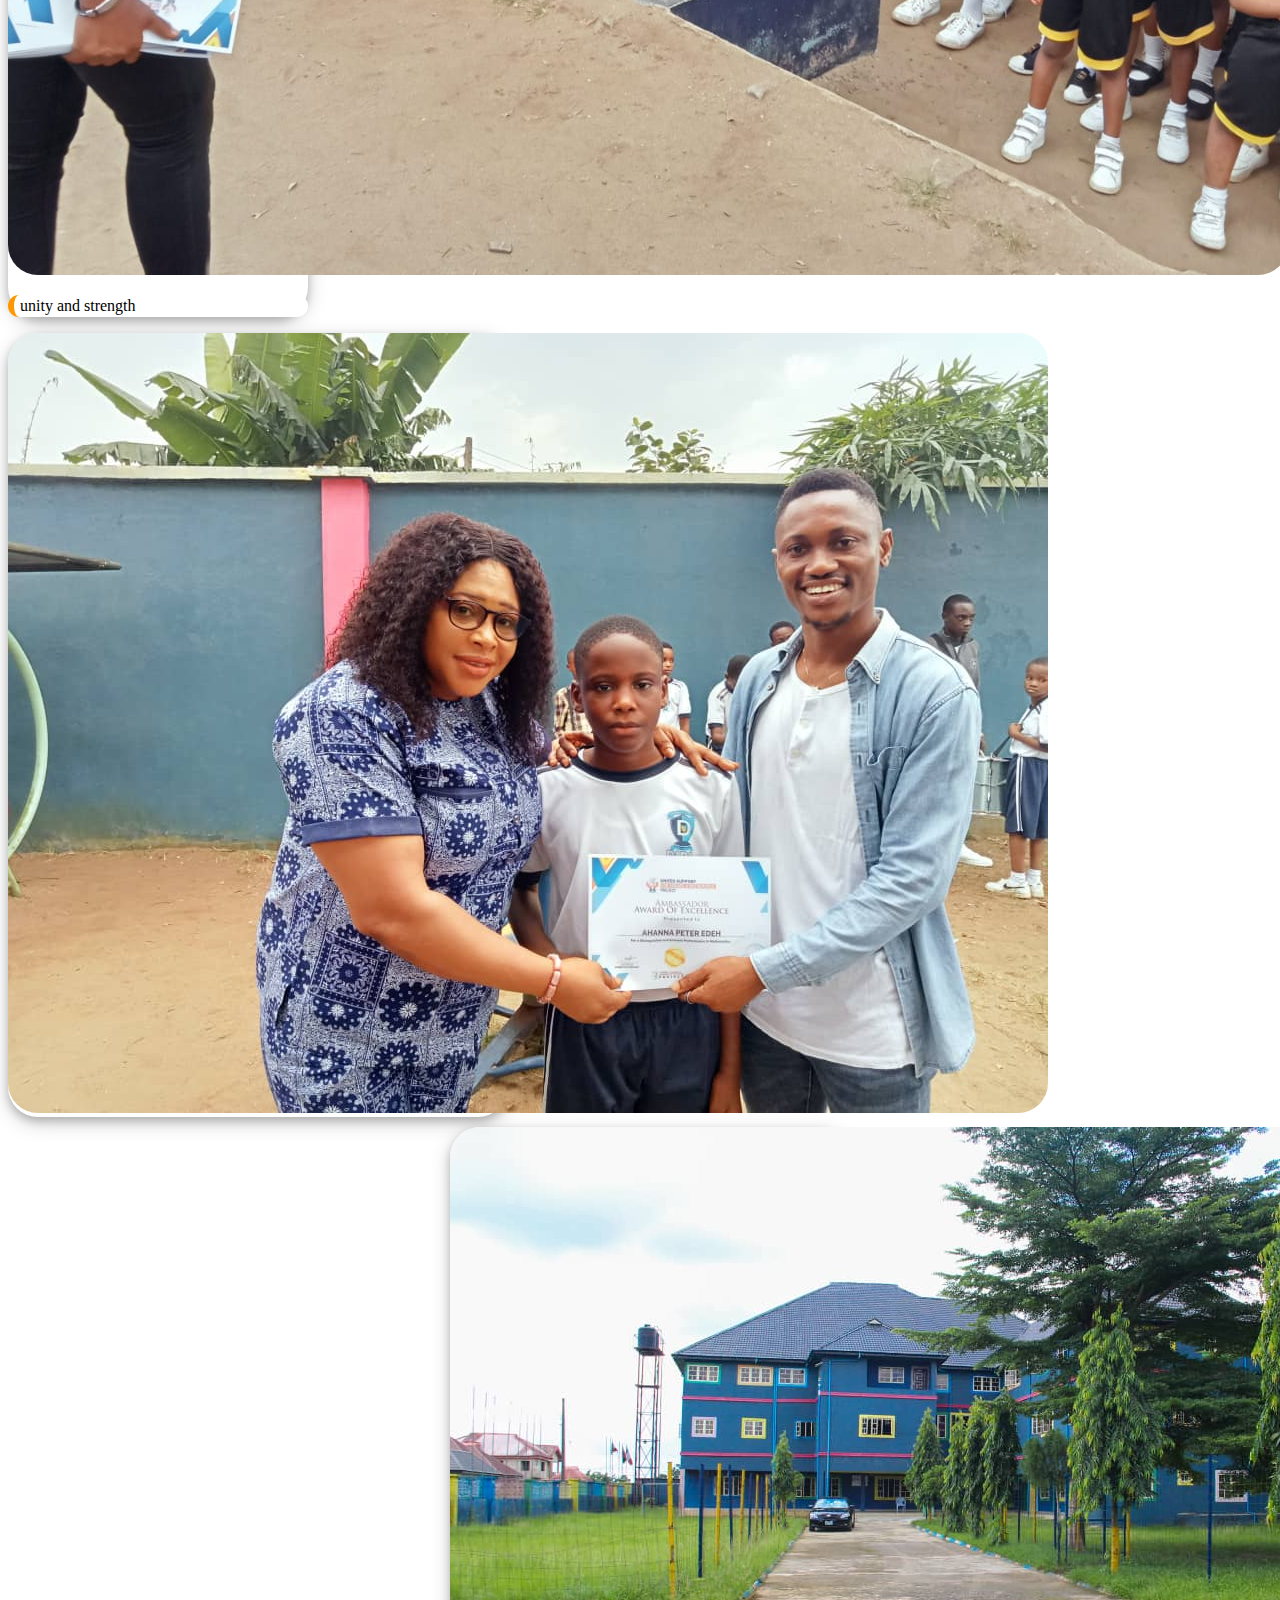
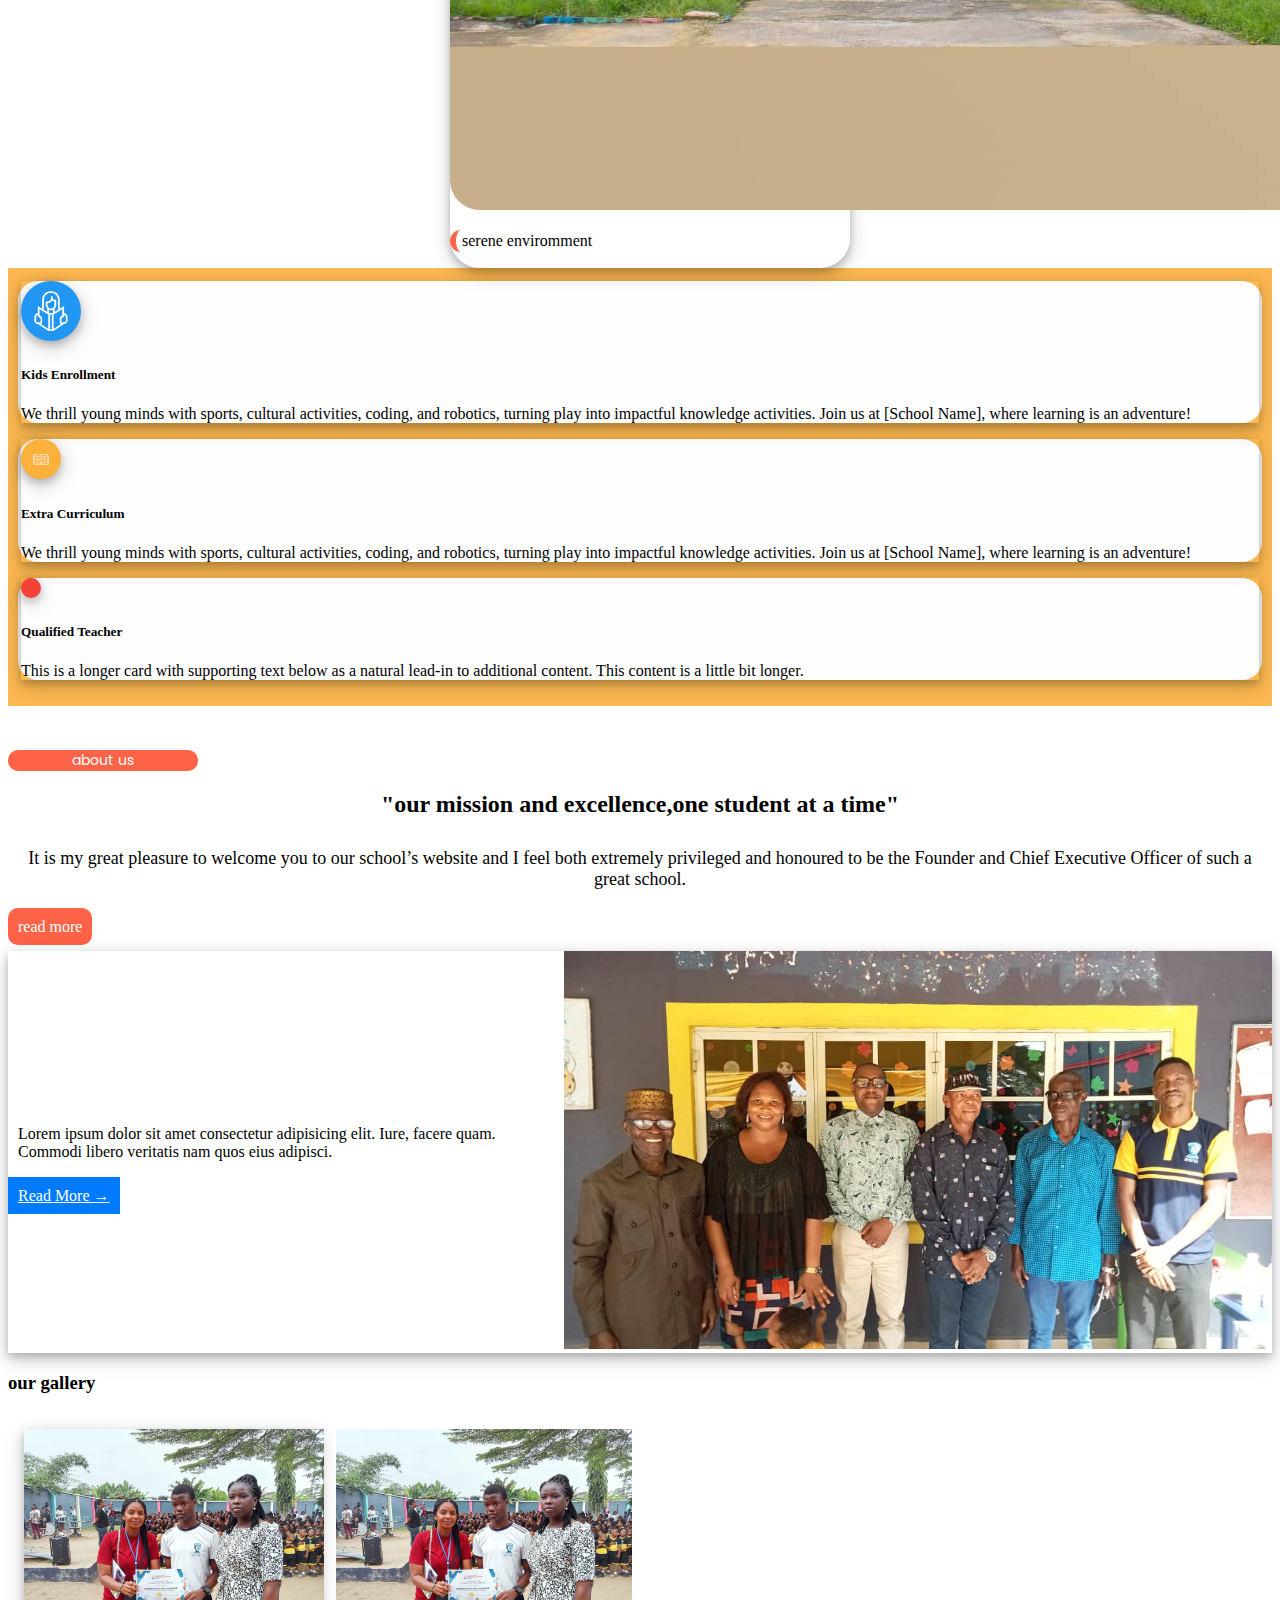
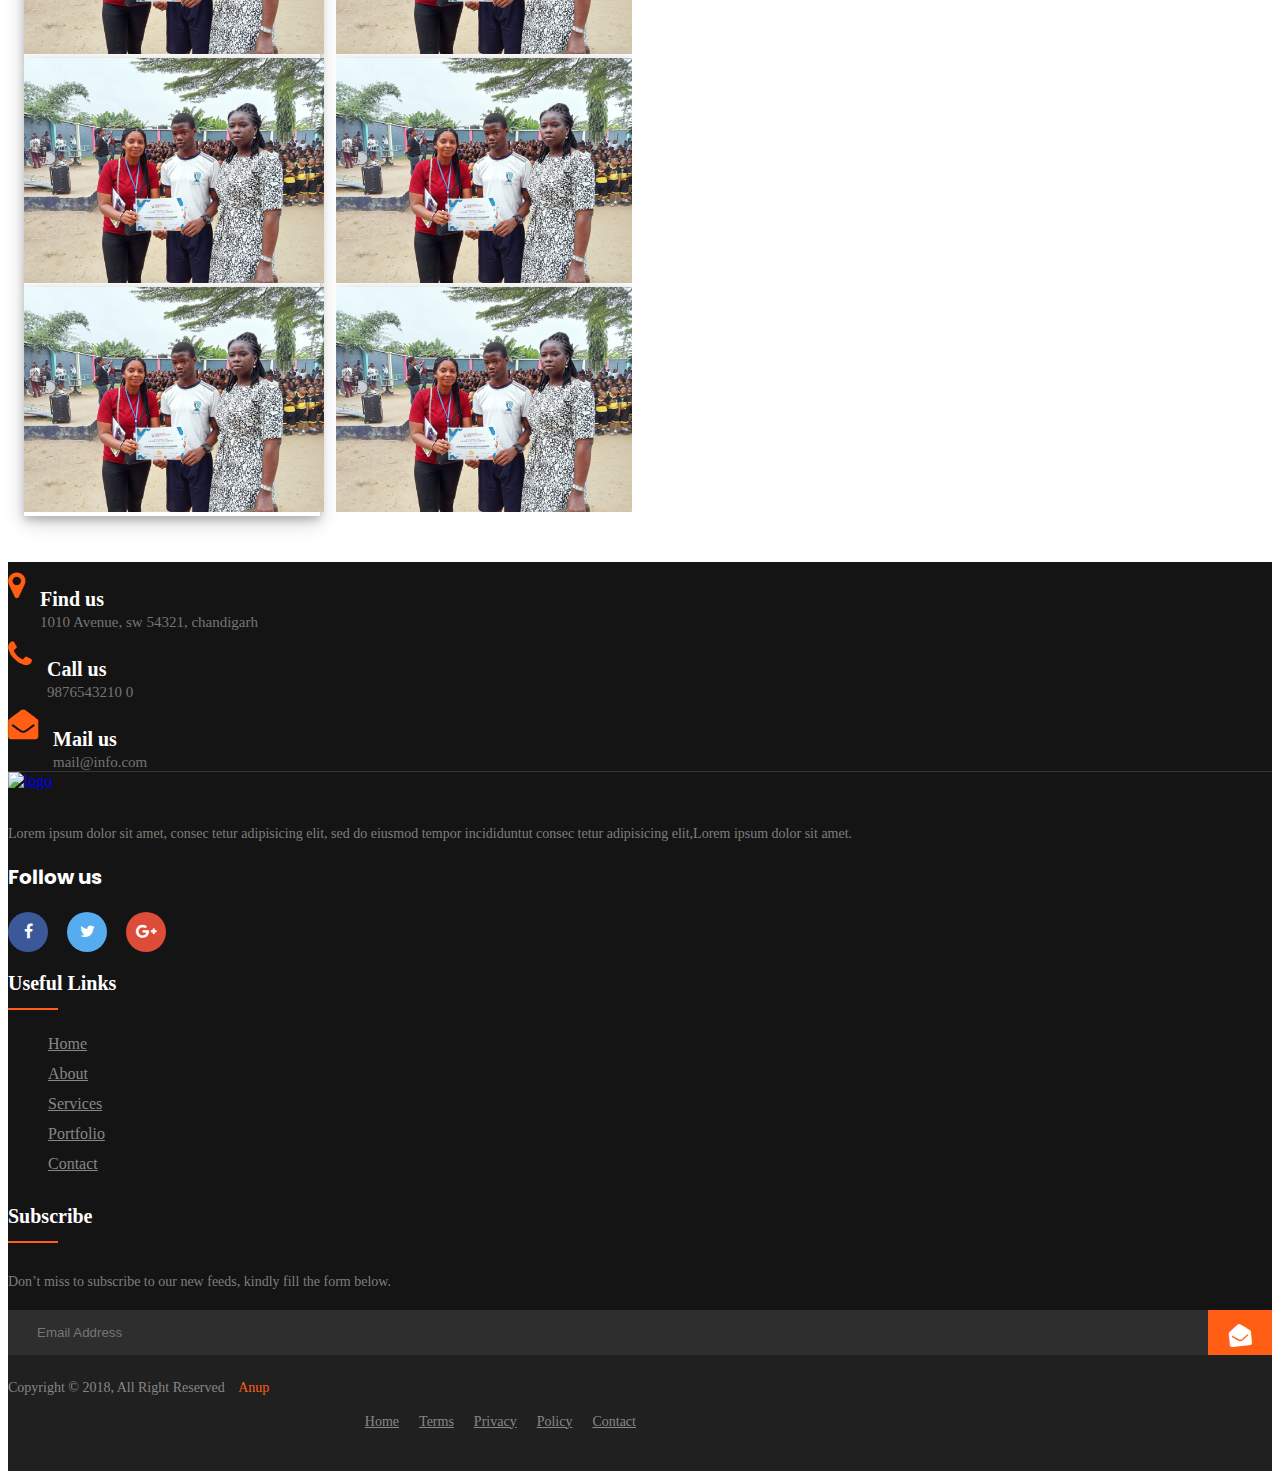
==== commit b825ef0b: "update of links" ====
--- a/index.htm
+++ b/index.htm
@@ -10,7 +10,7 @@
   />
   <link rel="stylesheet" href="https://cdnjs.cloudflare.com/ajax/libs/font-awesome/4.7.0/css/font-awesome.css" />
   <link rel="stylesheet" href="owlcarousel/assets/owl.carousel.css">
-  <link rel="stylesheet" href="https://cdnjs.cloudflare.com/ajax/libs/bootstrap/4.6.2/css/bootstrap.css">
+<link rel="stylesheet" href="https://cdn.jsdelivr.net/npm/bootstrap@4.6.2/dist/css/bootstrap.min.css" integrity="sha384-xOolHFLEh07PJGoPkLv1IbcEPTNtaed2xpHsD9ESMhqIYd0nLMwNLD69Npy4HI+N" crossorigin="anonymous">
   <link rel="stylesheet" href="css/try.css">
 
 </head>
@@ -381,10 +381,11 @@
 </footer>
 </body>
 
-<script src="https://cdnjs.cloudflare.com/ajax/libs/jquery/3.3.1/jquery.js" integrity="sha384-q8i/X+965DzO0rT7abK41JStQIAqVgRVzpbzo5smXKp4YfRvH+8abtTE1Pi6jizo" crossorigin="anonymous"></script>
+<script src="https://code.jquery.com/jquery-3.7.1.js" integrity="sha256-eKhayi8LEQwp4NKxN+CfCh+3qOVUtJn3QNZ0TciWLP4=" crossorigin="anonymous"></script>
 <script src="https://cdn.jsdelivr.net/npm/popper.js@1.14.7/dist/umd/popper.min.js" integrity="sha384-UO2eT0CpHqdSJQ6hJty5KVphtPhzWj9WO1clHTMGa3JDZwrnQq4sF86dIHNDz0W1" crossorigin="anonymous"></script>
-<script src="https://cdnjs.cloudflare.com/ajax/libs/bootstrap/4.6.2/js/bootstrap.js" integrity="sha384-JjSmVgyd0p3pXB1rRibZUAYoIIy6OrQ6VrjIEaFf/nJGzIxFDsf4x0xIM+B07jRM" crossorigin="anonymous"></script>
-<script src="owlcarousel/owl.carousel.js"></script>
+<script src="https://cdn.jsdelivr.net/npm/jquery@3.5.1/dist/jquery.slim.min.js" integrity="sha384-DfXdz2htPH0lsSSs5nCTpuj/zy4C+OGpamoFVy38MVBnE+IbbVYUew+OrCXaRkfj" crossorigin="anonymous"></script>
+<script src="https://cdn.jsdelivr.net/npm/bootstrap@4.6.2/dist/js/bootstrap.bundle.min.js" integrity="sha384-Fy6S3B9q64WdZWQUiU+q4/2Lc9npb8tCaSX9FK7E8HnRr0Jz8D6OP9dO5Vg3Q9ct" crossorigin="anonymous"></script>
+
 <script>
     $(document).ready(function () {
       $(window).scroll(function () {
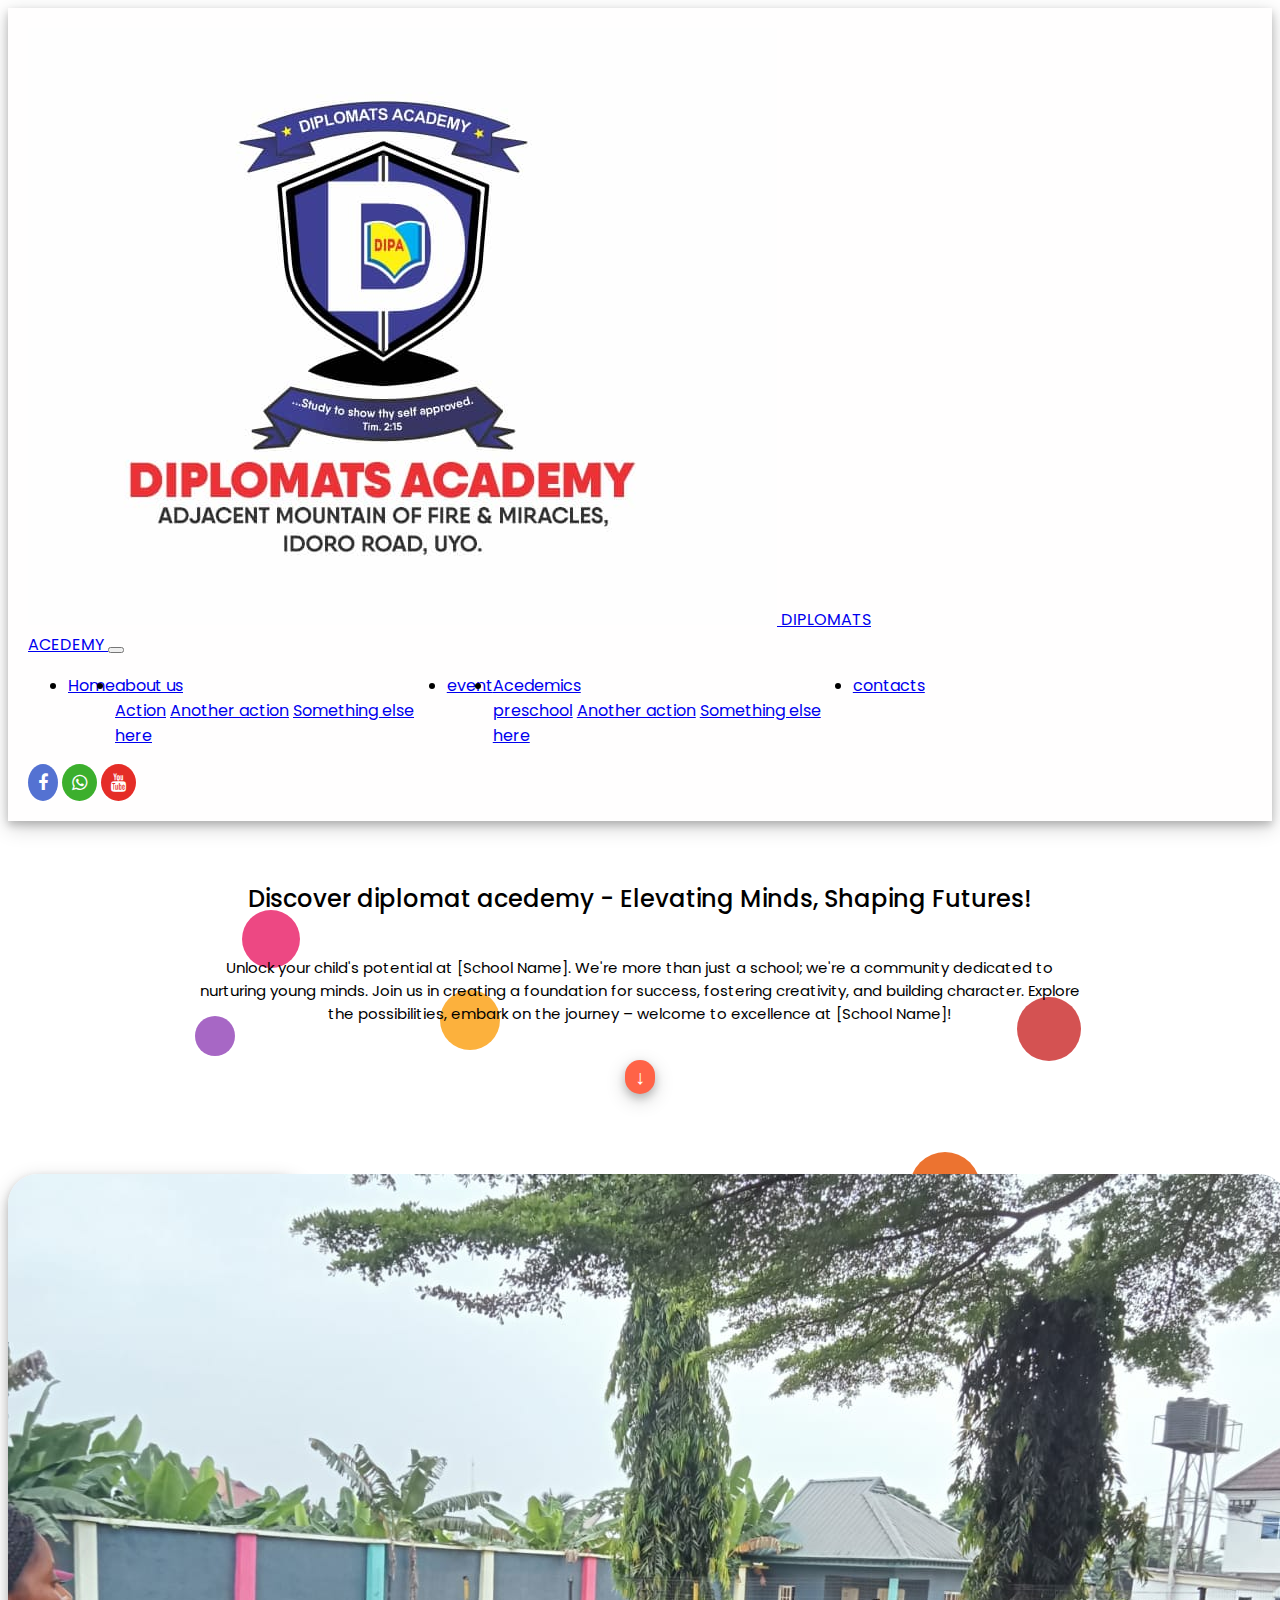
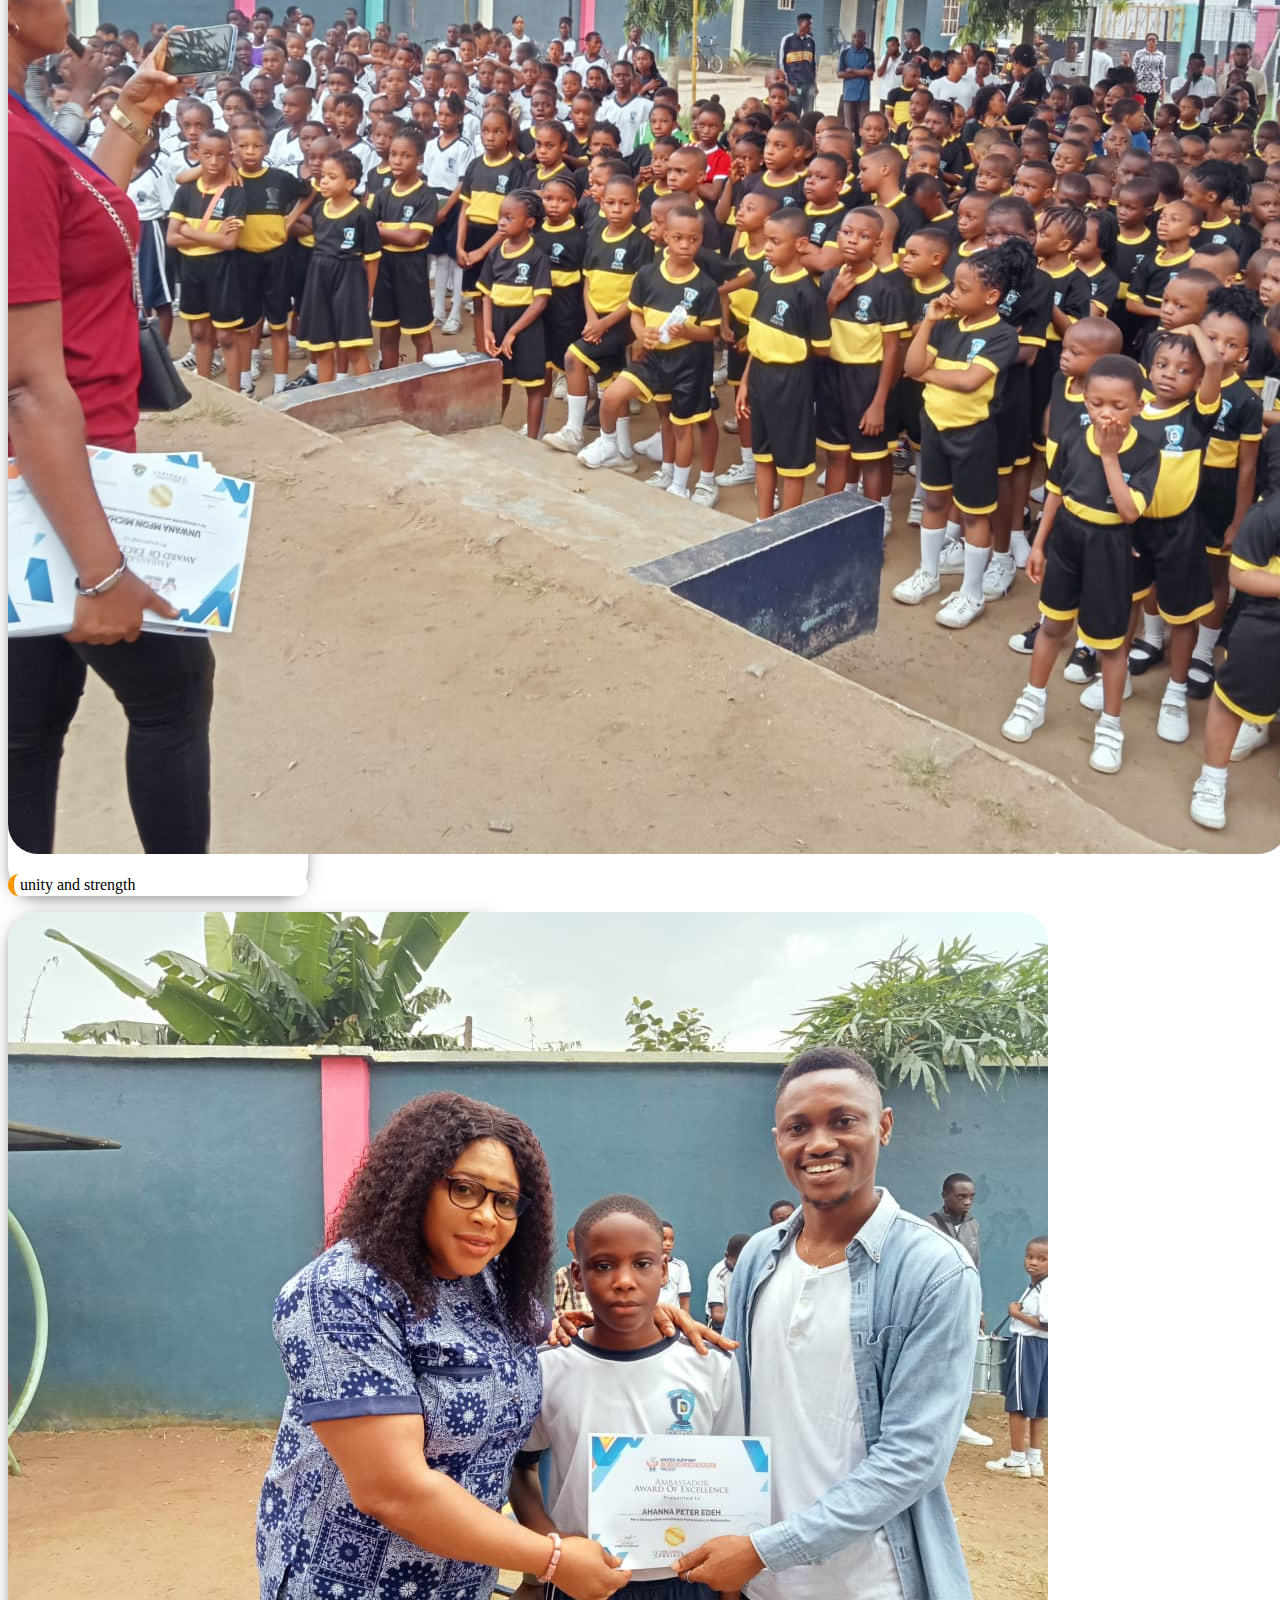
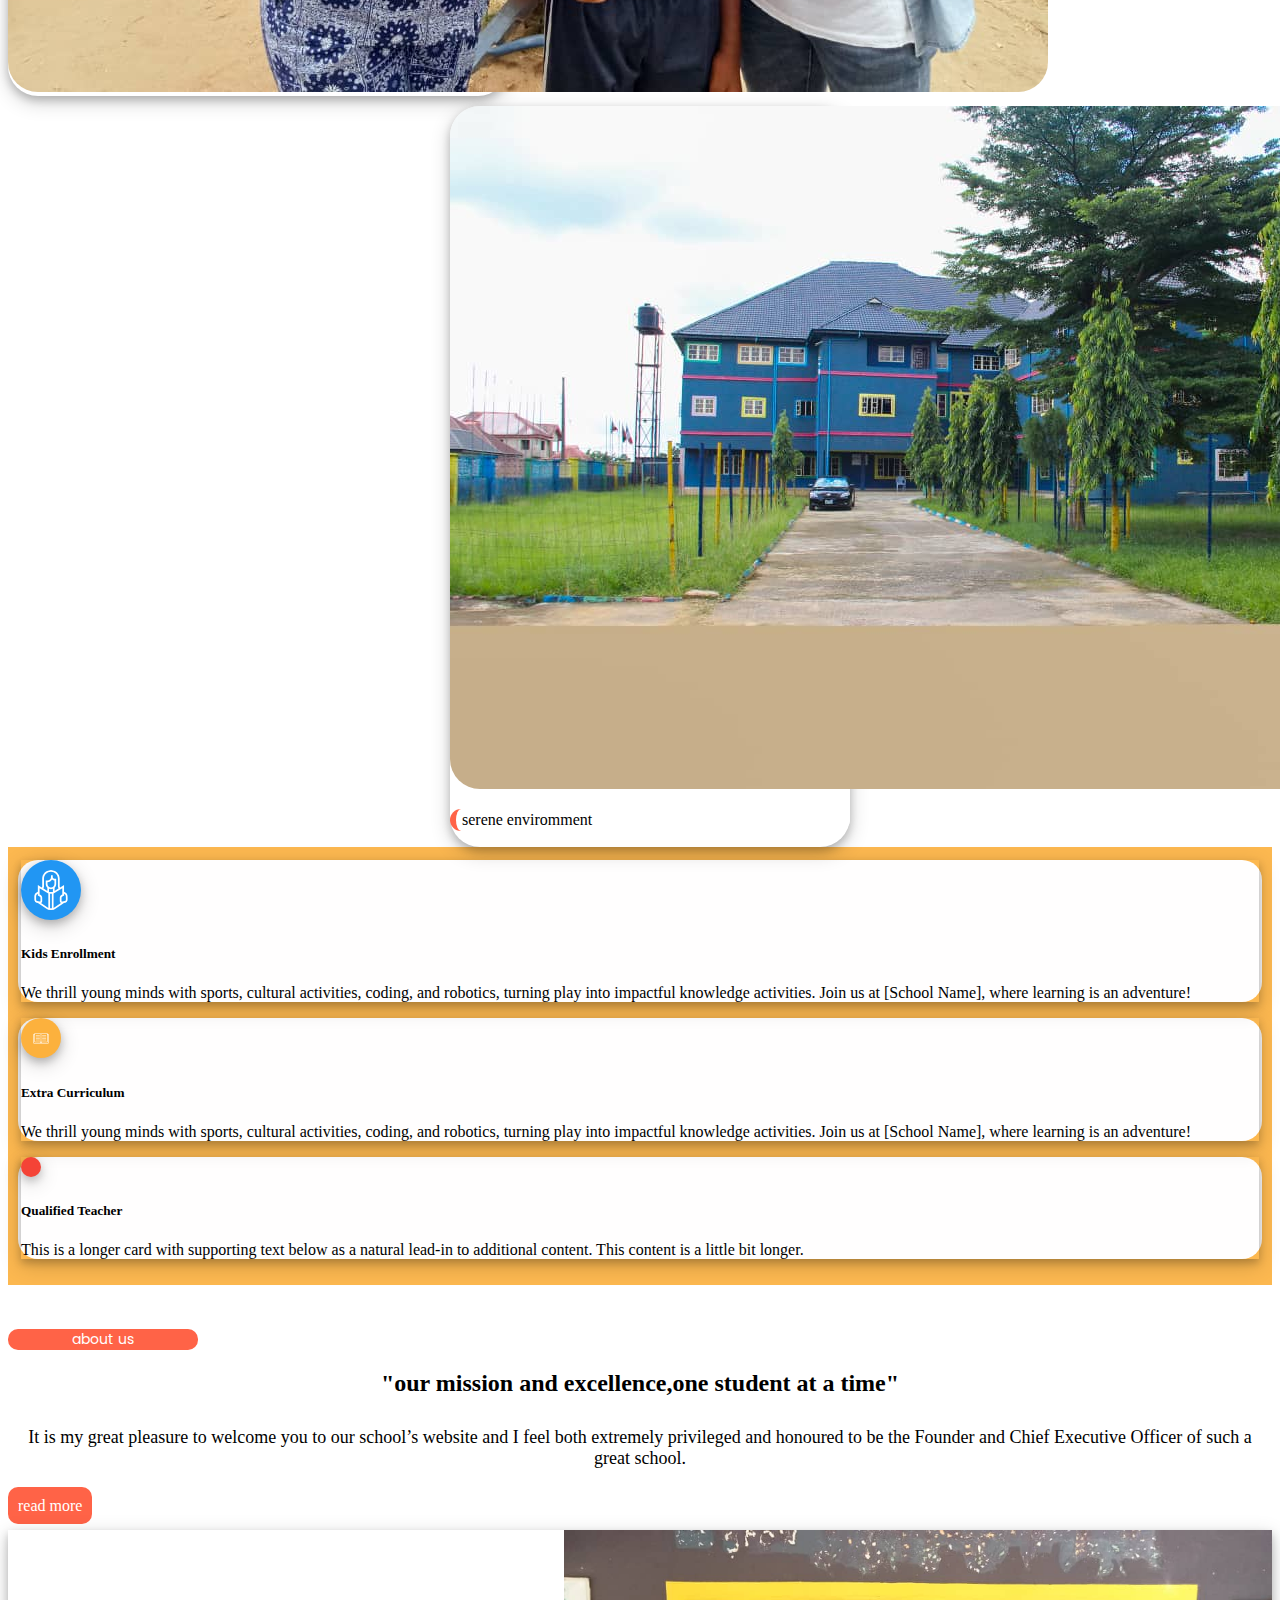
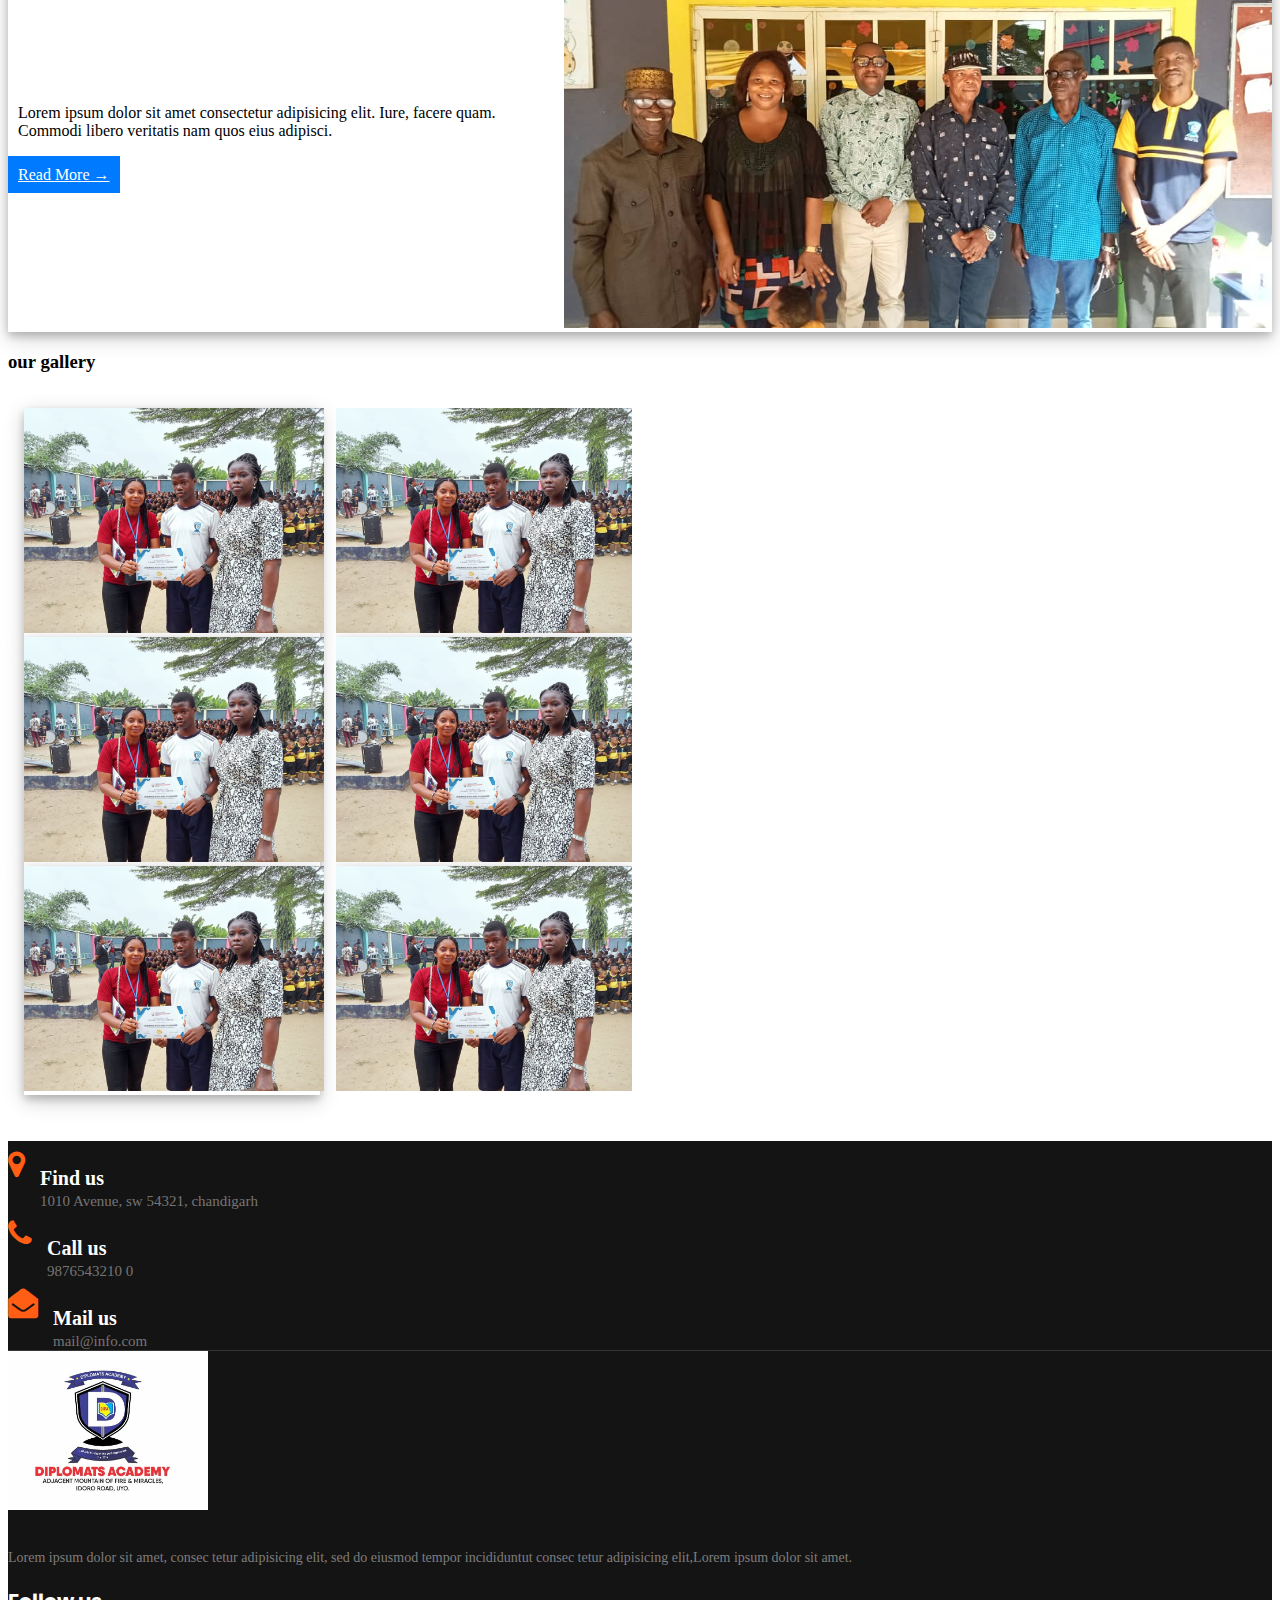
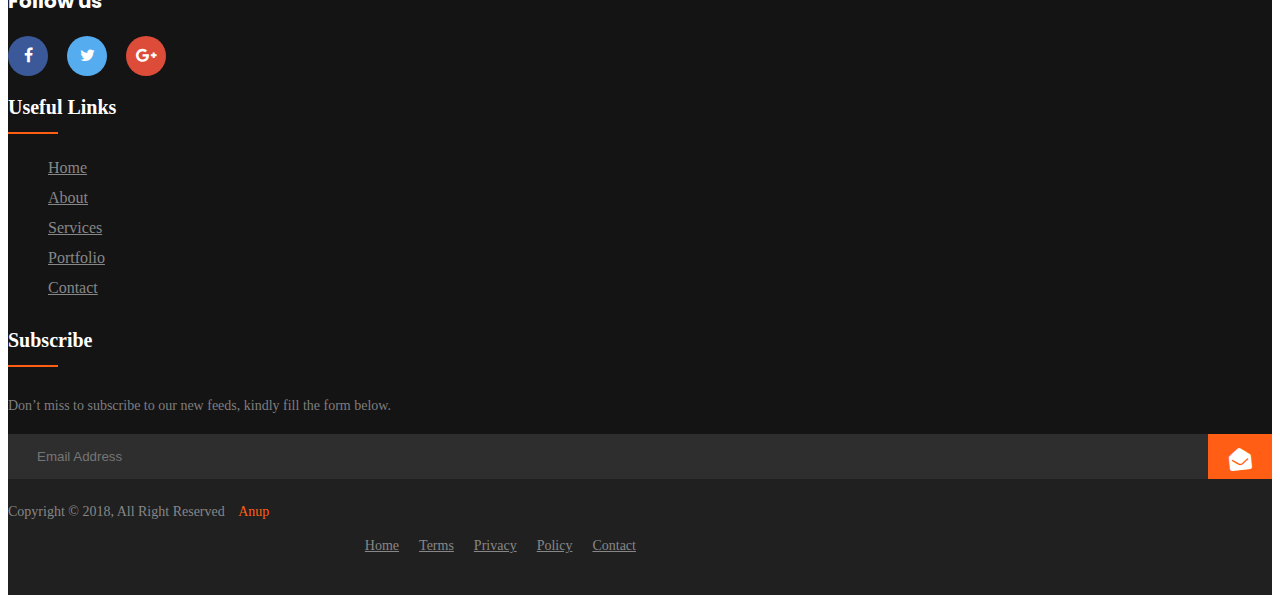
==== commit ec79bb67: "Update index.htm" ====
--- a/index.htm
+++ b/index.htm
@@ -16,7 +16,13 @@
 </head>
 <body>
   <nav class="navbar navbar-expand-lg navbar-light  justify-content-evenly">
-    <a class="navbar-brand" href="#">christian monterresori<br > school int't</a>
+    <a class="navbar-brand" href="#">
+    
+      <img src="img/logo.jfif" alt="logo">
+      DIPLOMATS<br > ACEDEMY
+    
+    
+    </a>
     <button class="navbar-toggler" type="button" data-toggle="collapse" data-target="#navbarTogglerDemo01" aria-controls="navbarTogglerDemo01" aria-expanded="false" aria-label="Toggle navigation">
       <span class="navbar-toggler-icon"></span>
     </button>
@@ -305,7 +311,8 @@
             <div class="col-xl-4 col-lg-4 mb-50">
                 <div class="footer-widget">
                     <div class="footer-logo">
-                        <a href="index.html"><img src="https://i.ibb.co/QDy827D/ak-logo.png" class="img-fluid" alt="logo"></a>
+                        <a href="#"> 
+      <img src="img/logo.jfif" alt="logo"></a>
                     </div>
                     <div class="footer-text">
                         <p>Lorem ipsum dolor sit amet, consec tetur adipisicing elit, sed do eiusmod tempor incididuntut consec tetur adipisicing
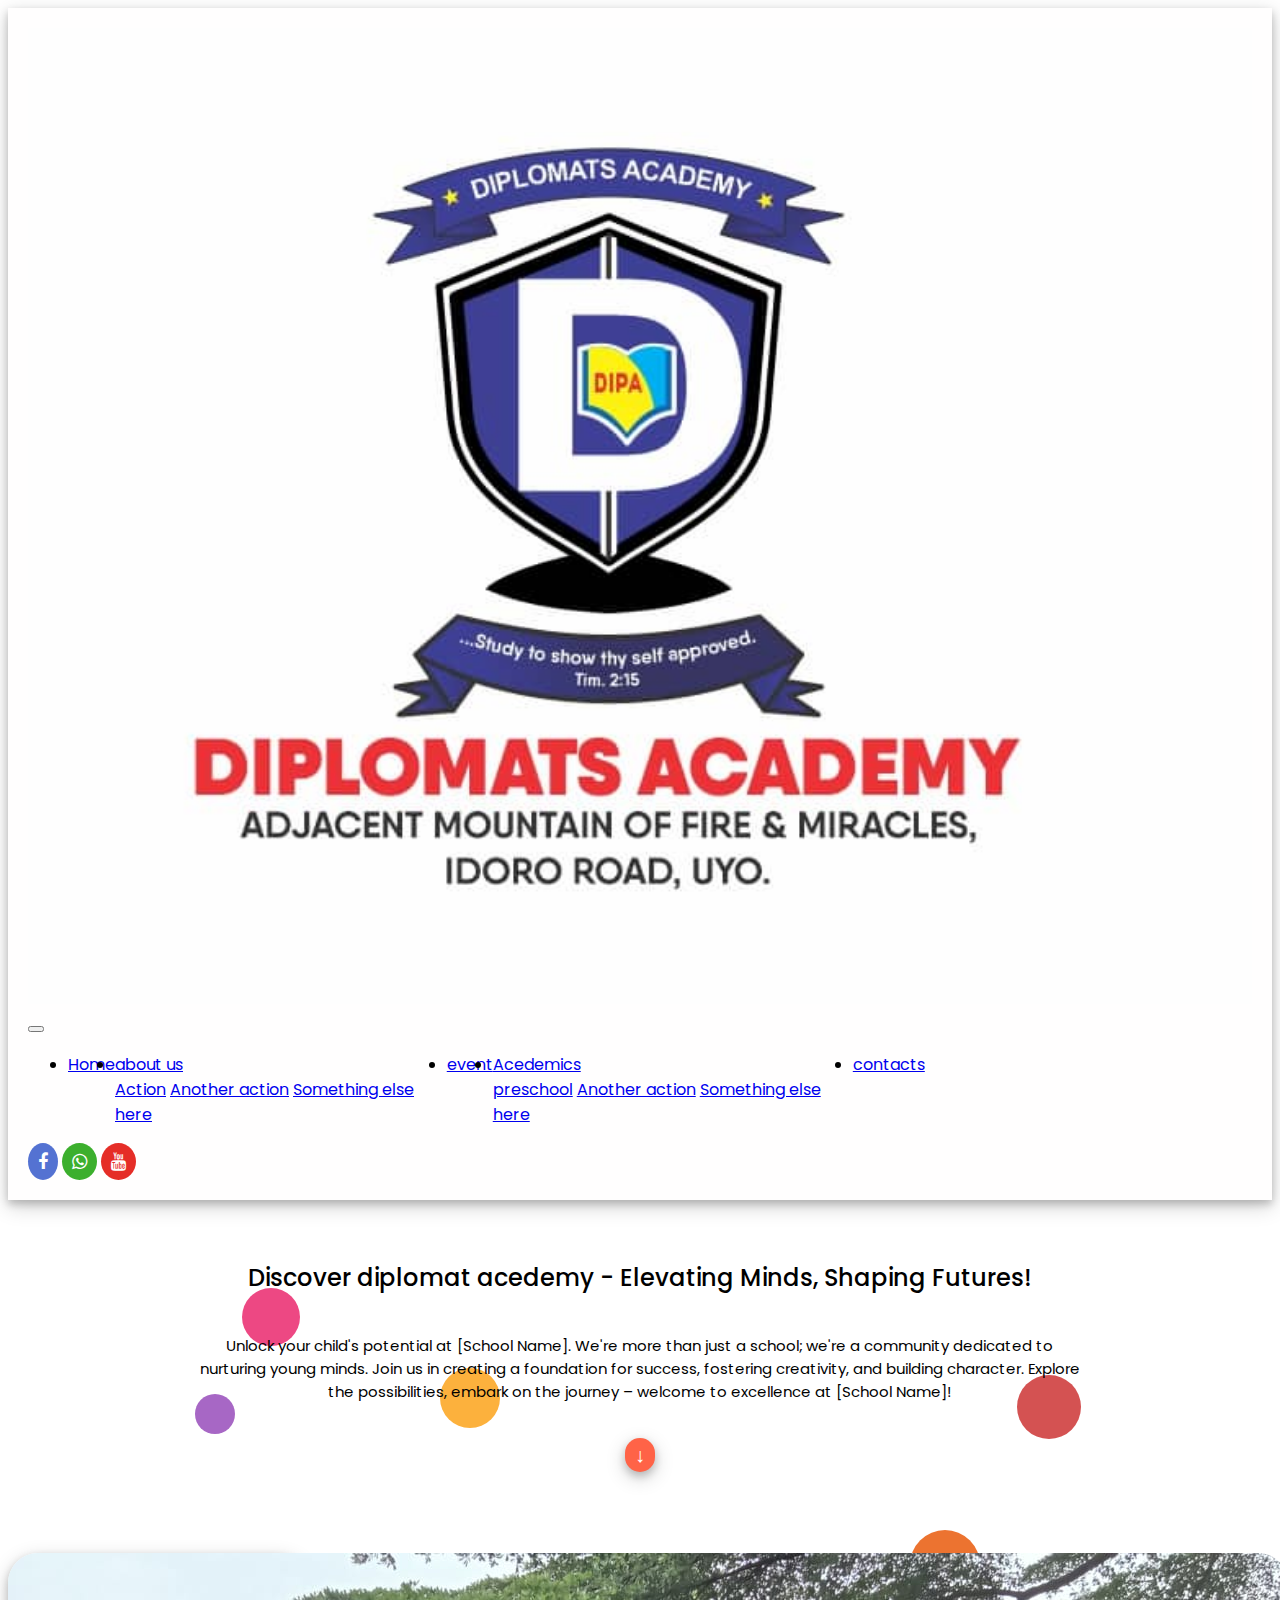
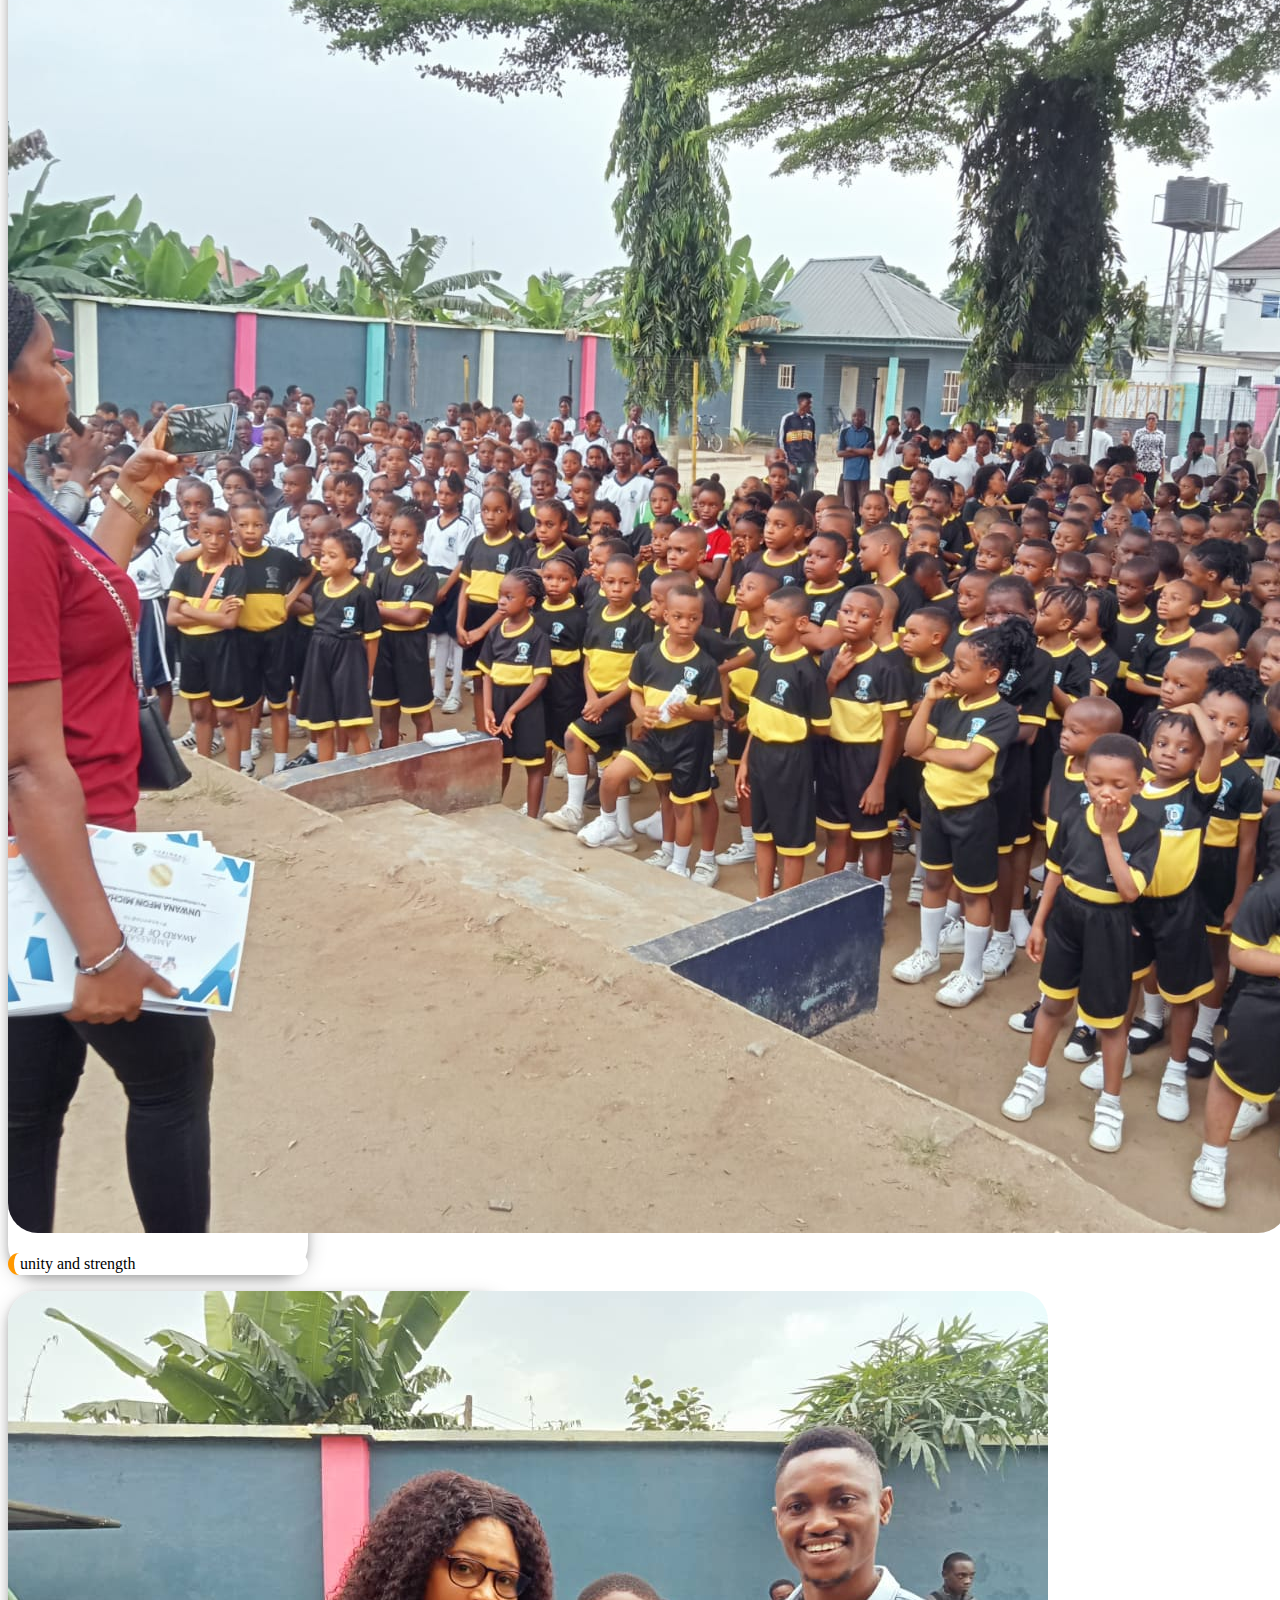
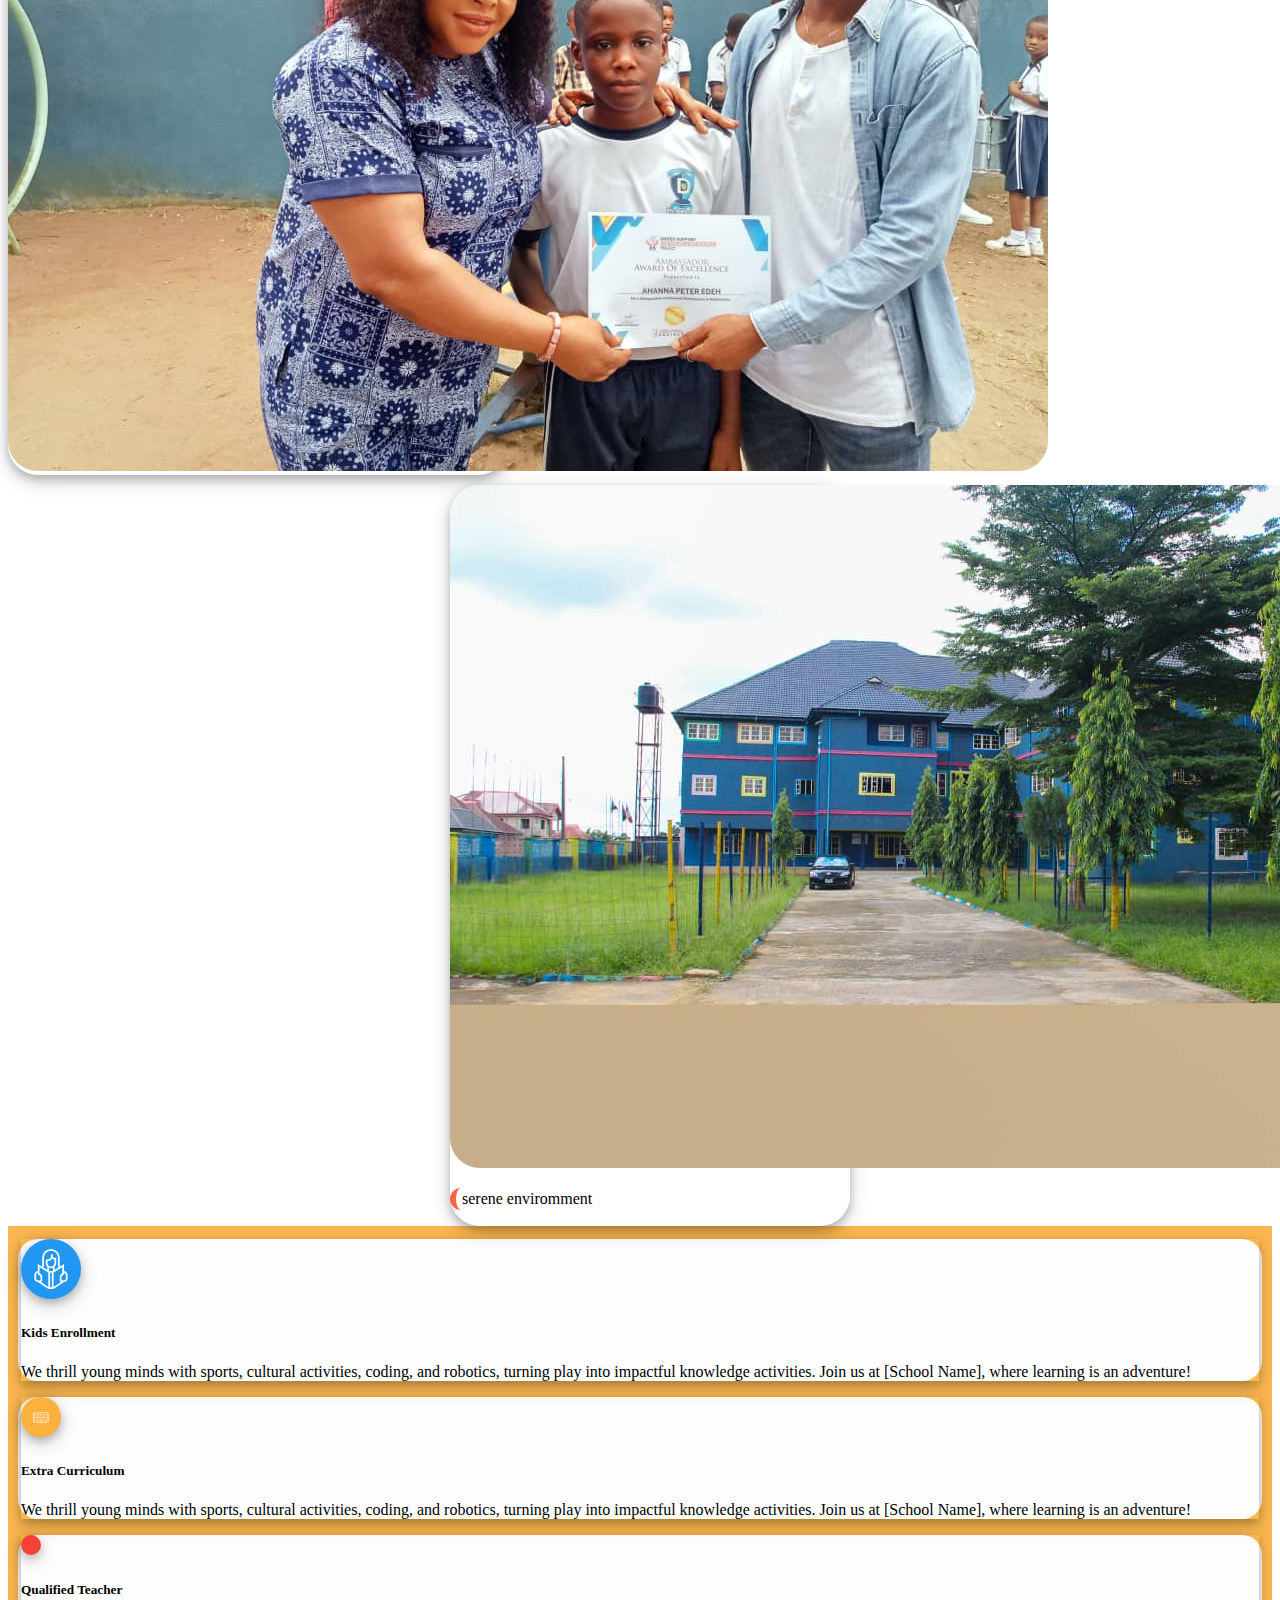
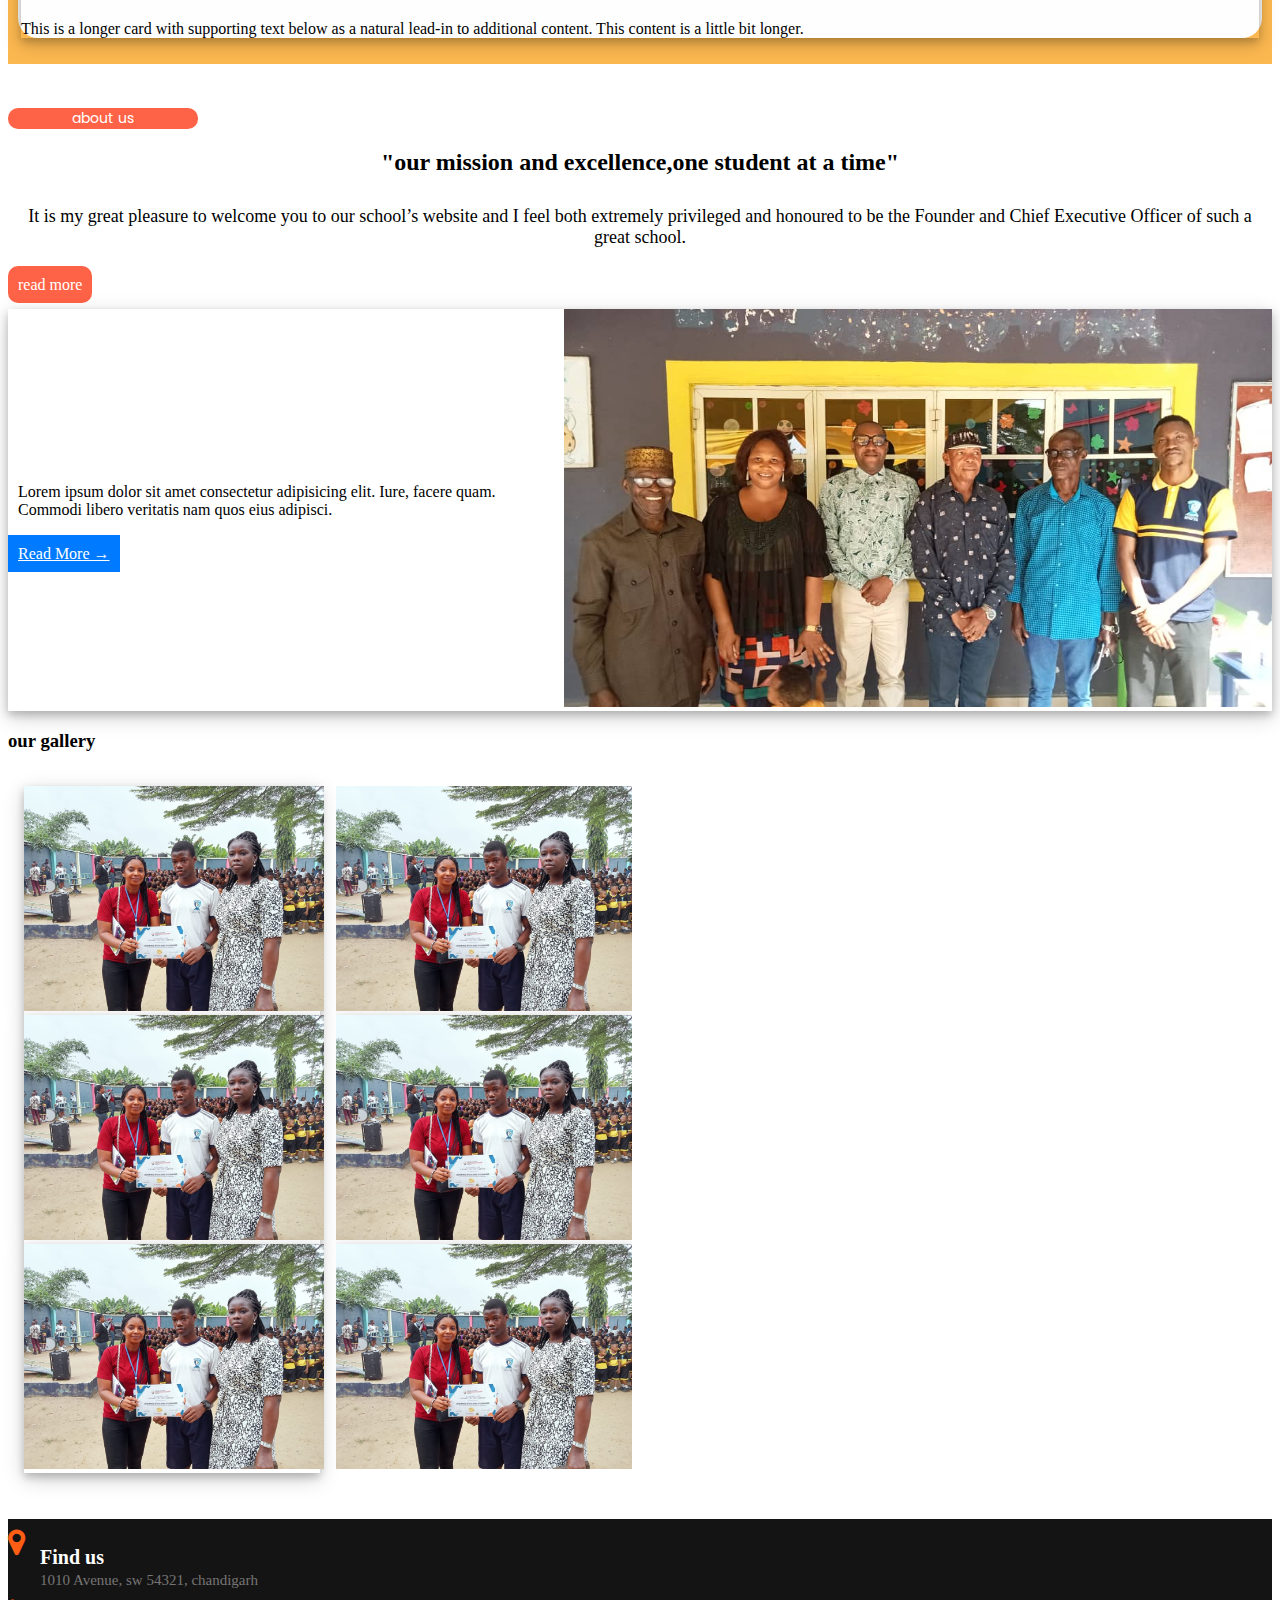
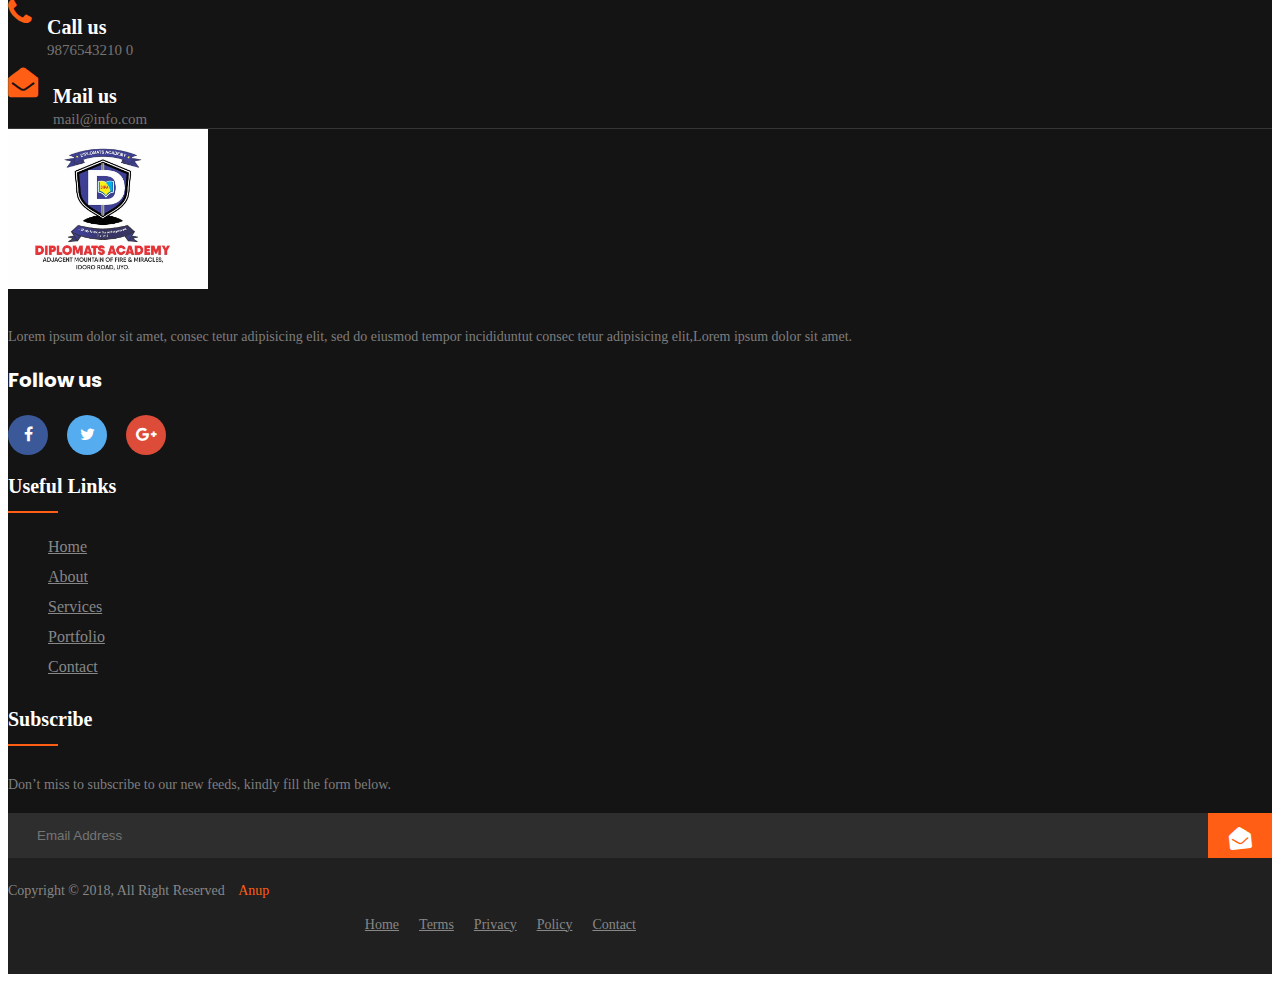
==== commit 2761fa09: "Update logo" ====
--- a/index.htm
+++ b/index.htm
@@ -17,12 +17,8 @@
 <body>
   <nav class="navbar navbar-expand-lg navbar-light  justify-content-evenly">
     <a class="navbar-brand" href="#">
-    
-      <img src="img/logo.jfif" alt="logo">
-      DIPLOMATS<br > ACEDEMY
-    
-    
-    </a>
+      <img src="img/logo.jfif" alt="logo" style="width: 100%">
+   </a>
     <button class="navbar-toggler" type="button" data-toggle="collapse" data-target="#navbarTogglerDemo01" aria-controls="navbarTogglerDemo01" aria-expanded="false" aria-label="Toggle navigation">
       <span class="navbar-toggler-icon"></span>
     </button>
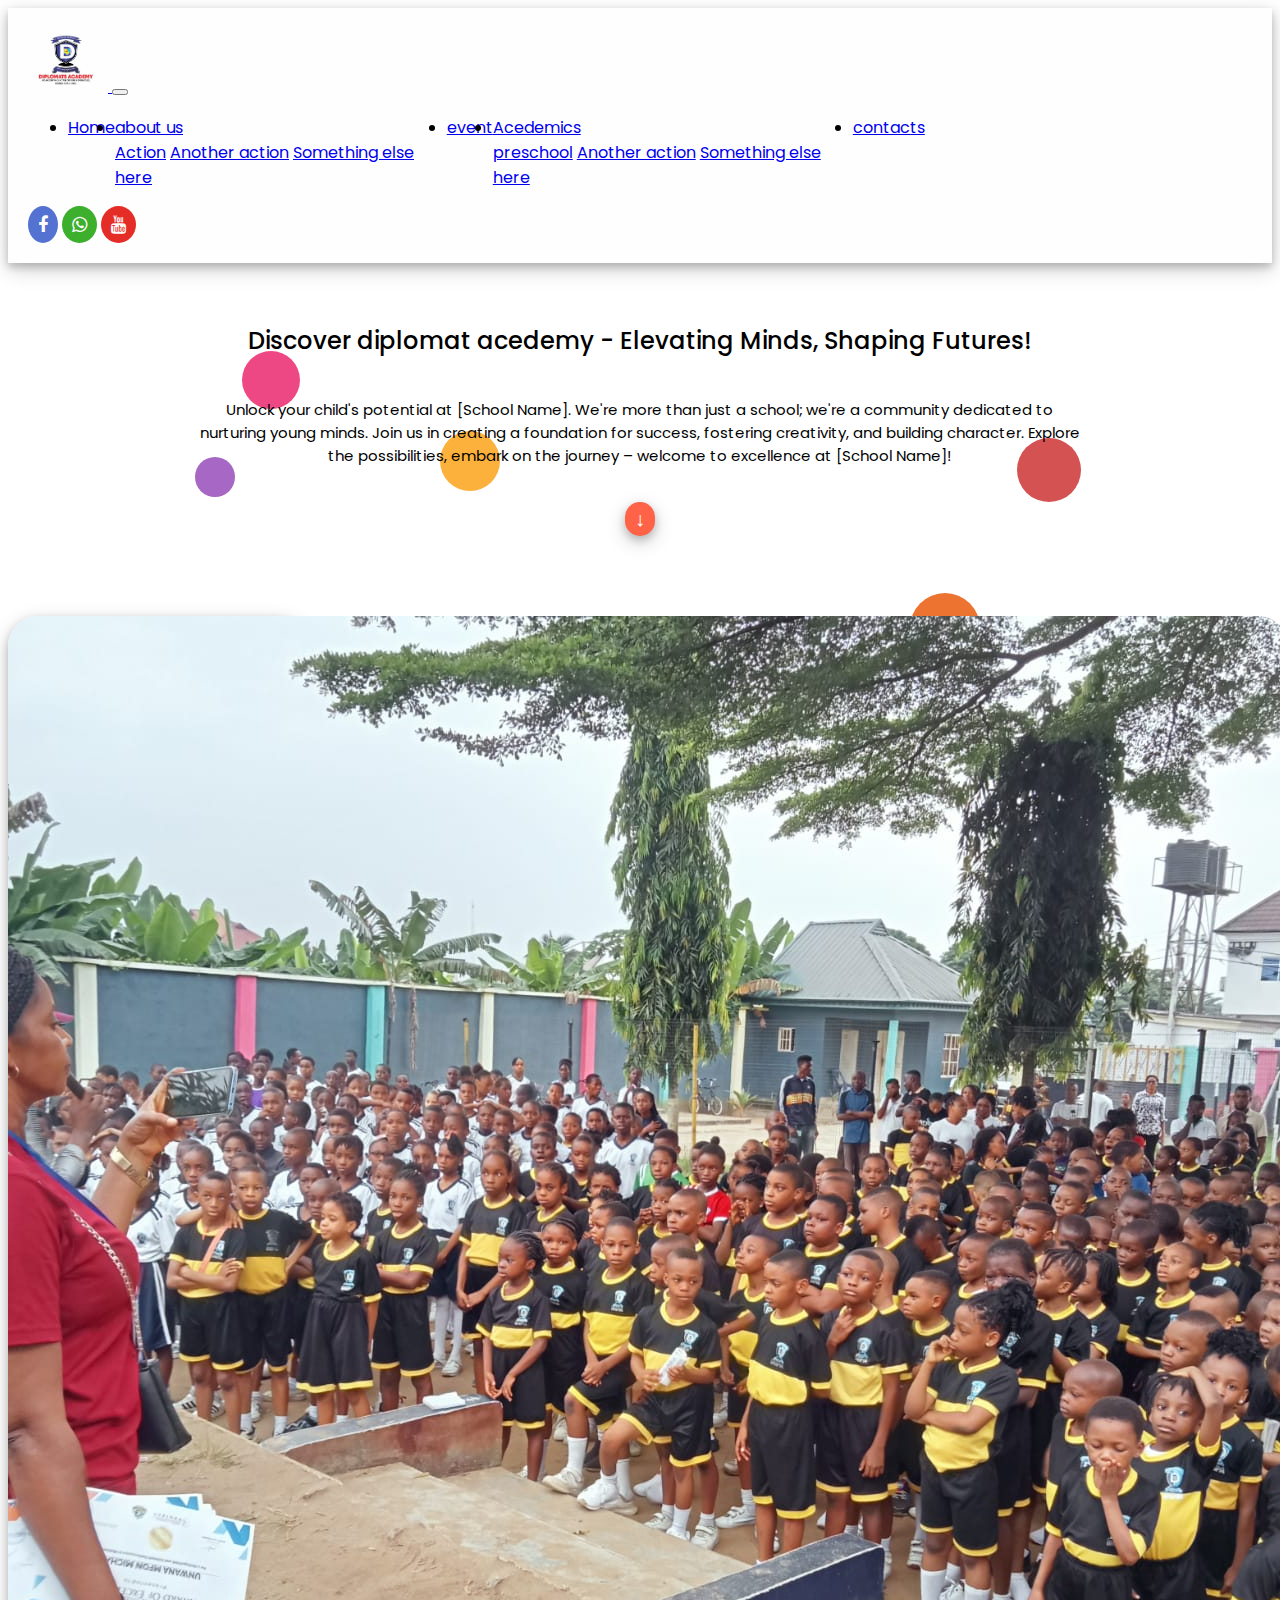
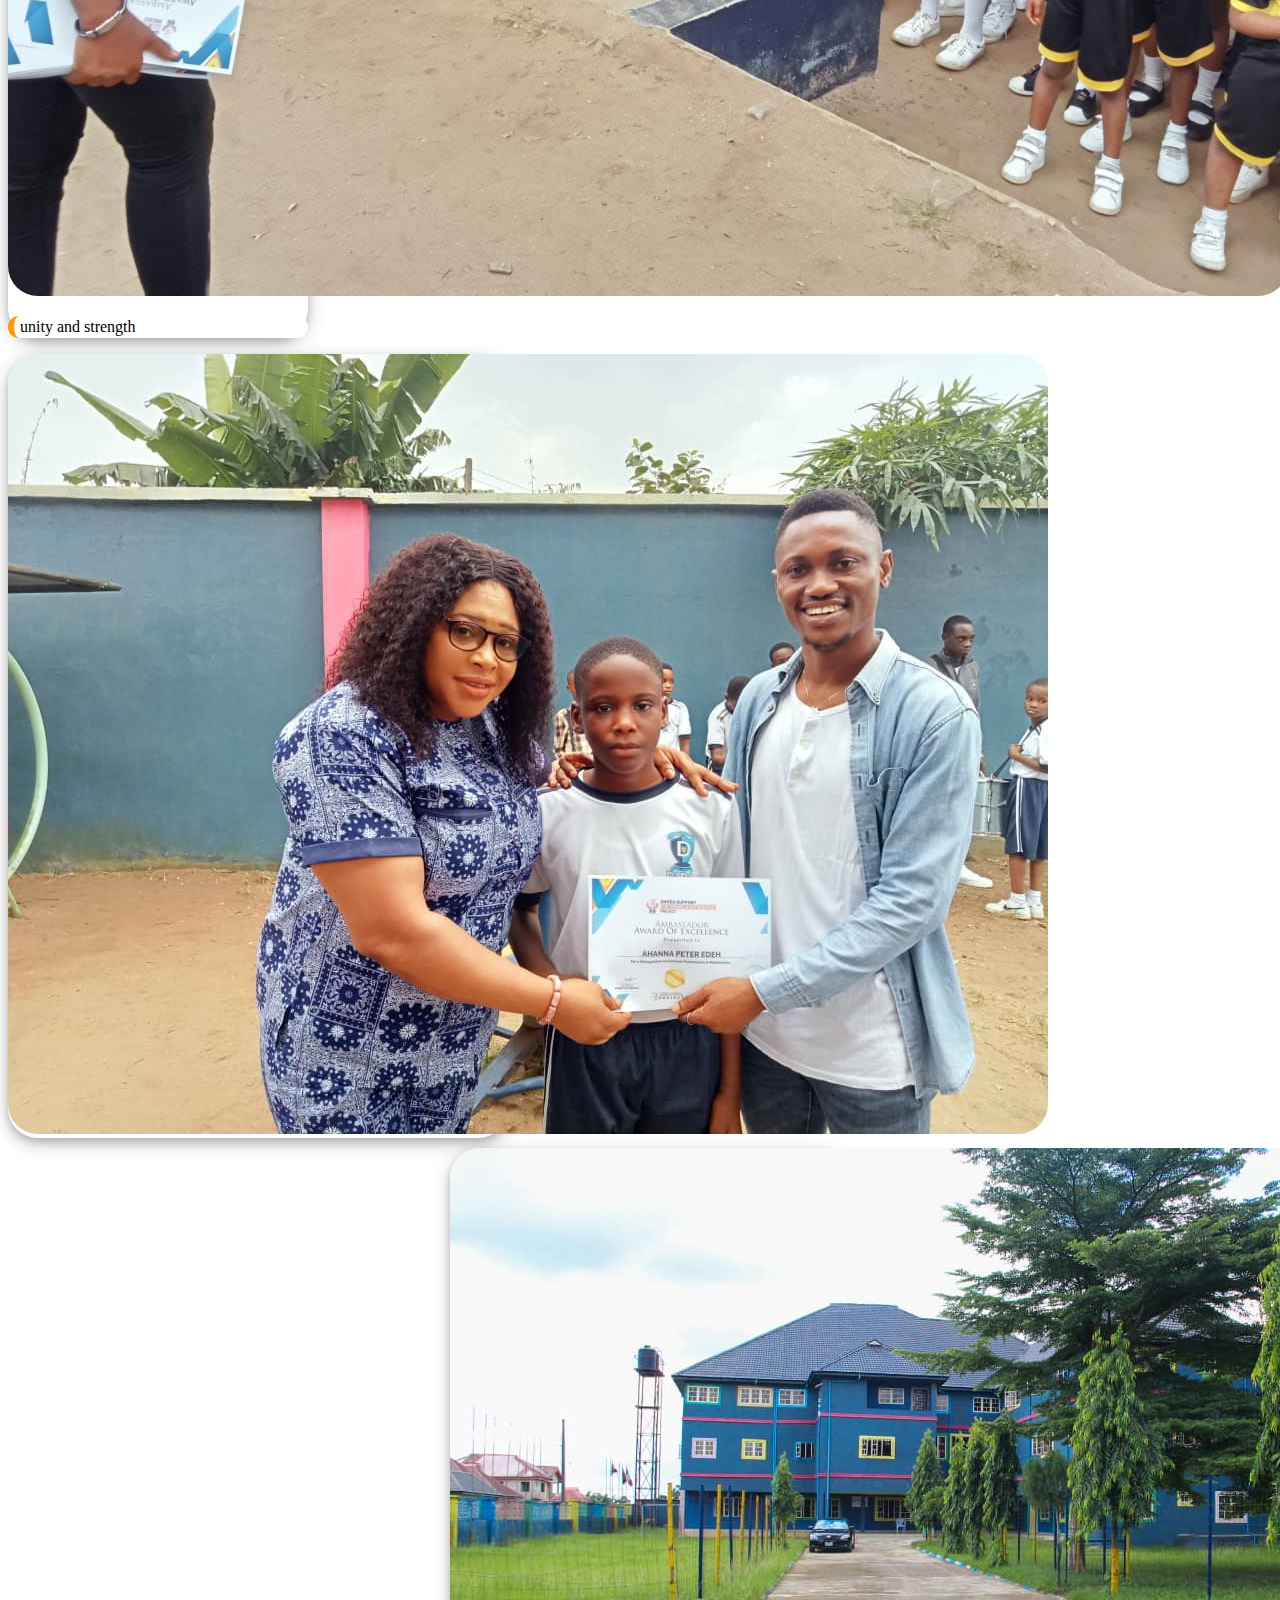
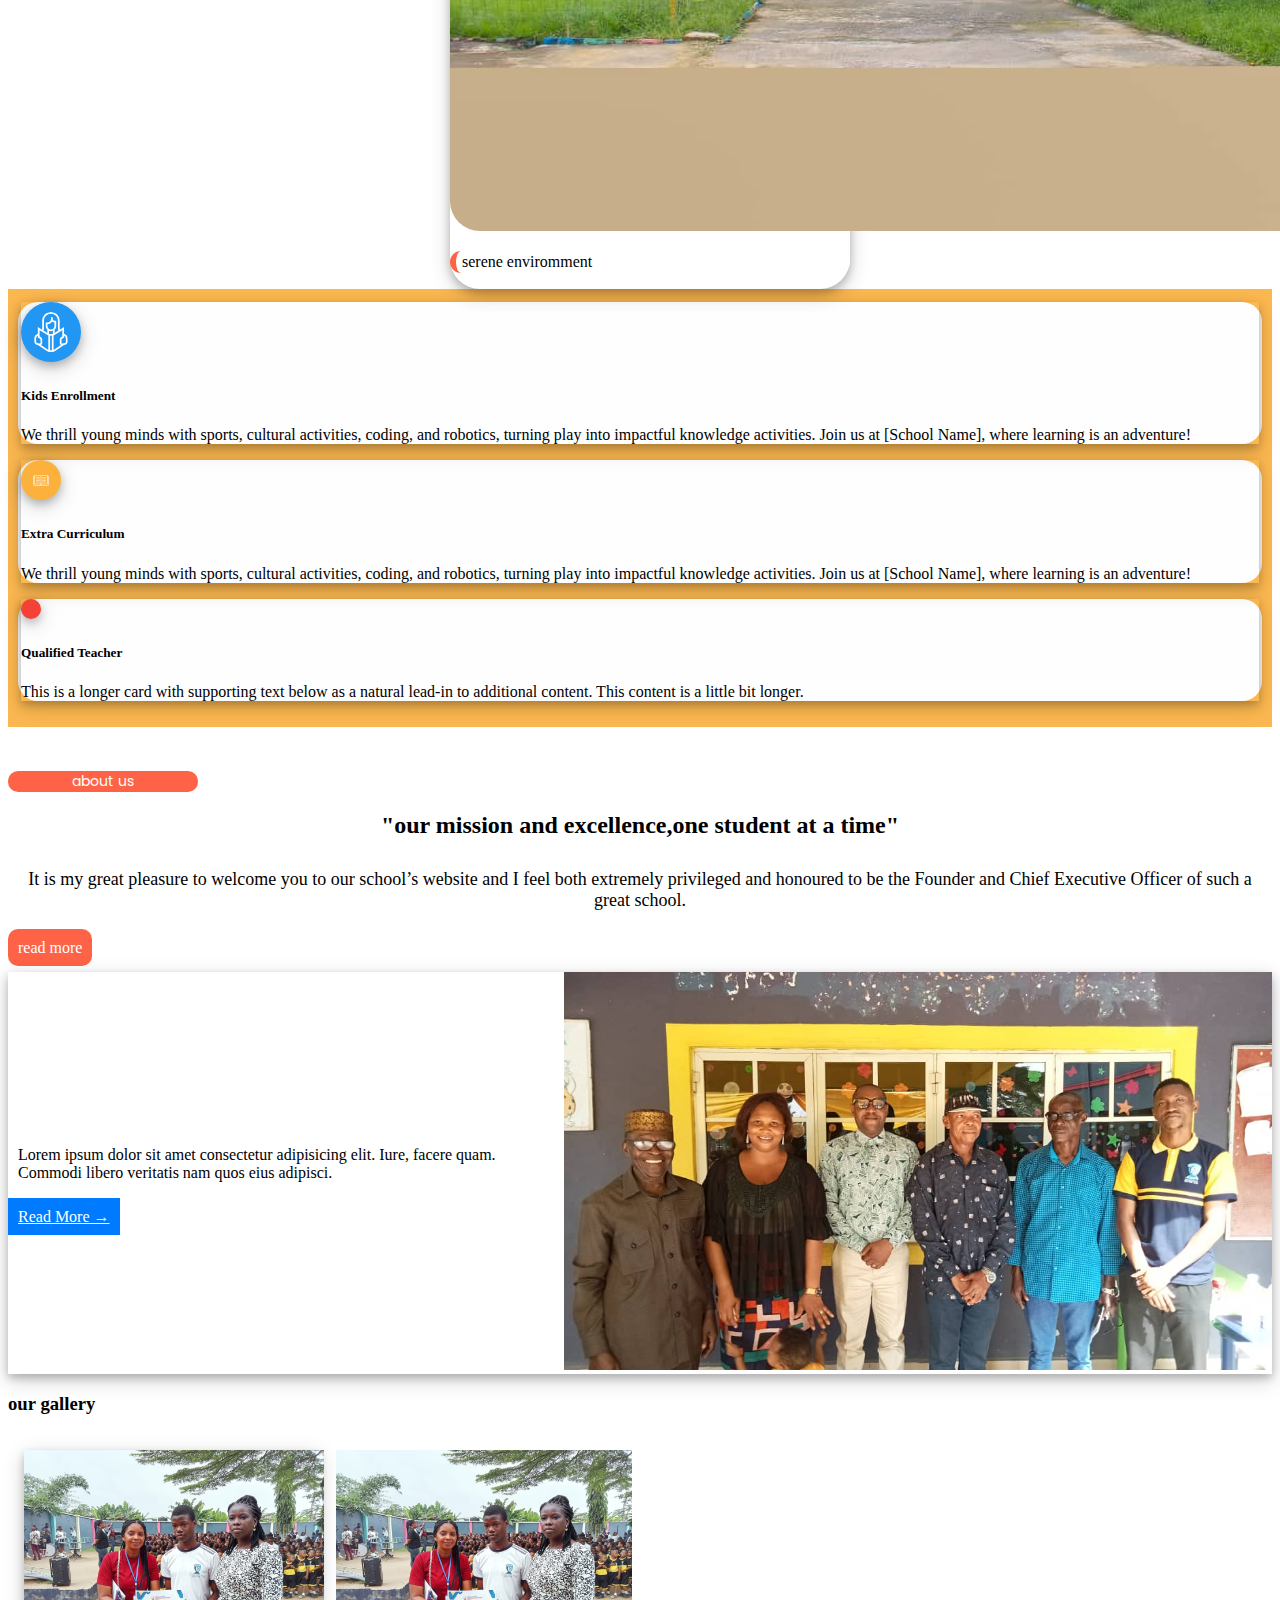
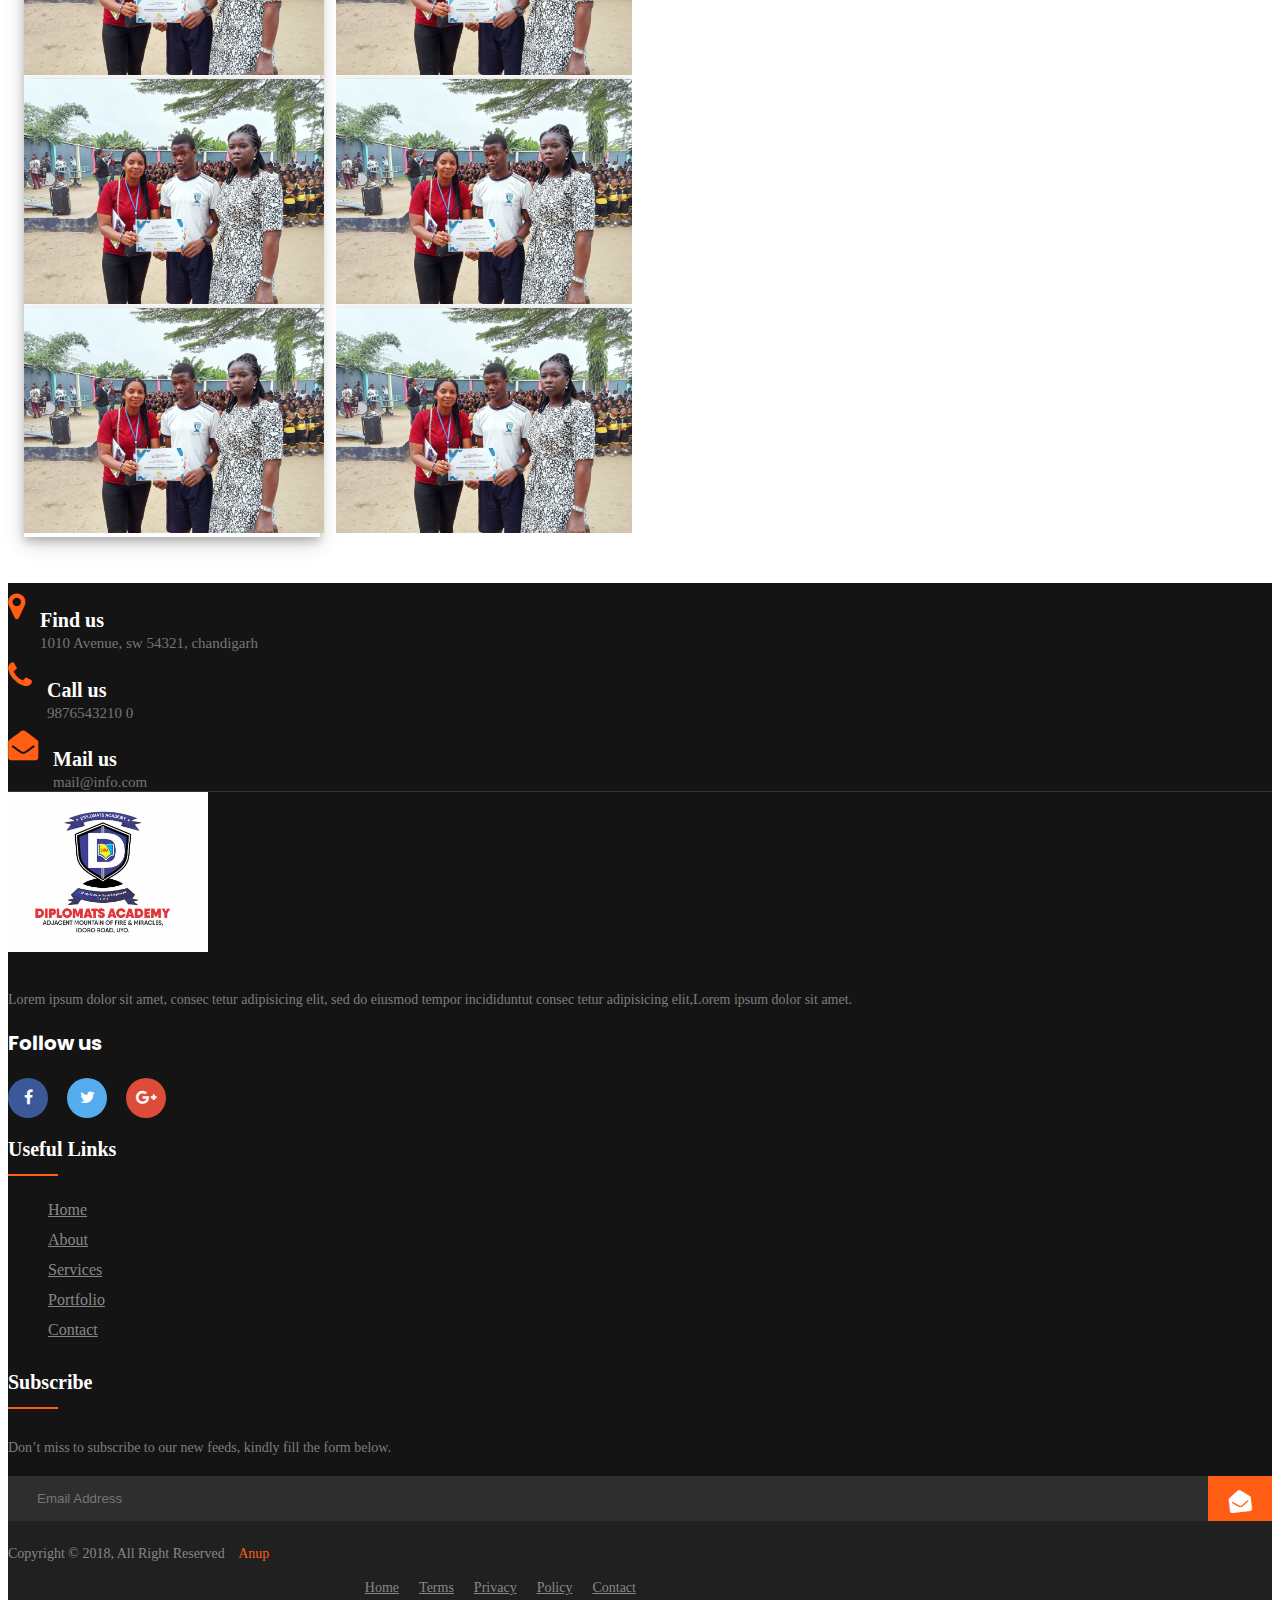
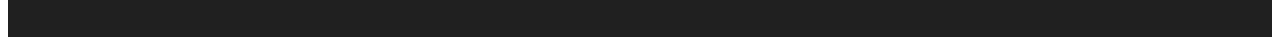
==== commit 6677e5dc: "logo size" ====
--- a/index.htm
+++ b/index.htm
@@ -17,7 +17,7 @@
 <body>
   <nav class="navbar navbar-expand-lg navbar-light  justify-content-evenly">
     <a class="navbar-brand" href="#">
-      <img src="img/logo.jfif" alt="logo" style="width: 100%">
+      <img src="img/logo.jfif" alt="logo" style="width: 80px">
    </a>
     <button class="navbar-toggler" type="button" data-toggle="collapse" data-target="#navbarTogglerDemo01" aria-controls="navbarTogglerDemo01" aria-expanded="false" aria-label="Toggle navigation">
       <span class="navbar-toggler-icon"></span>
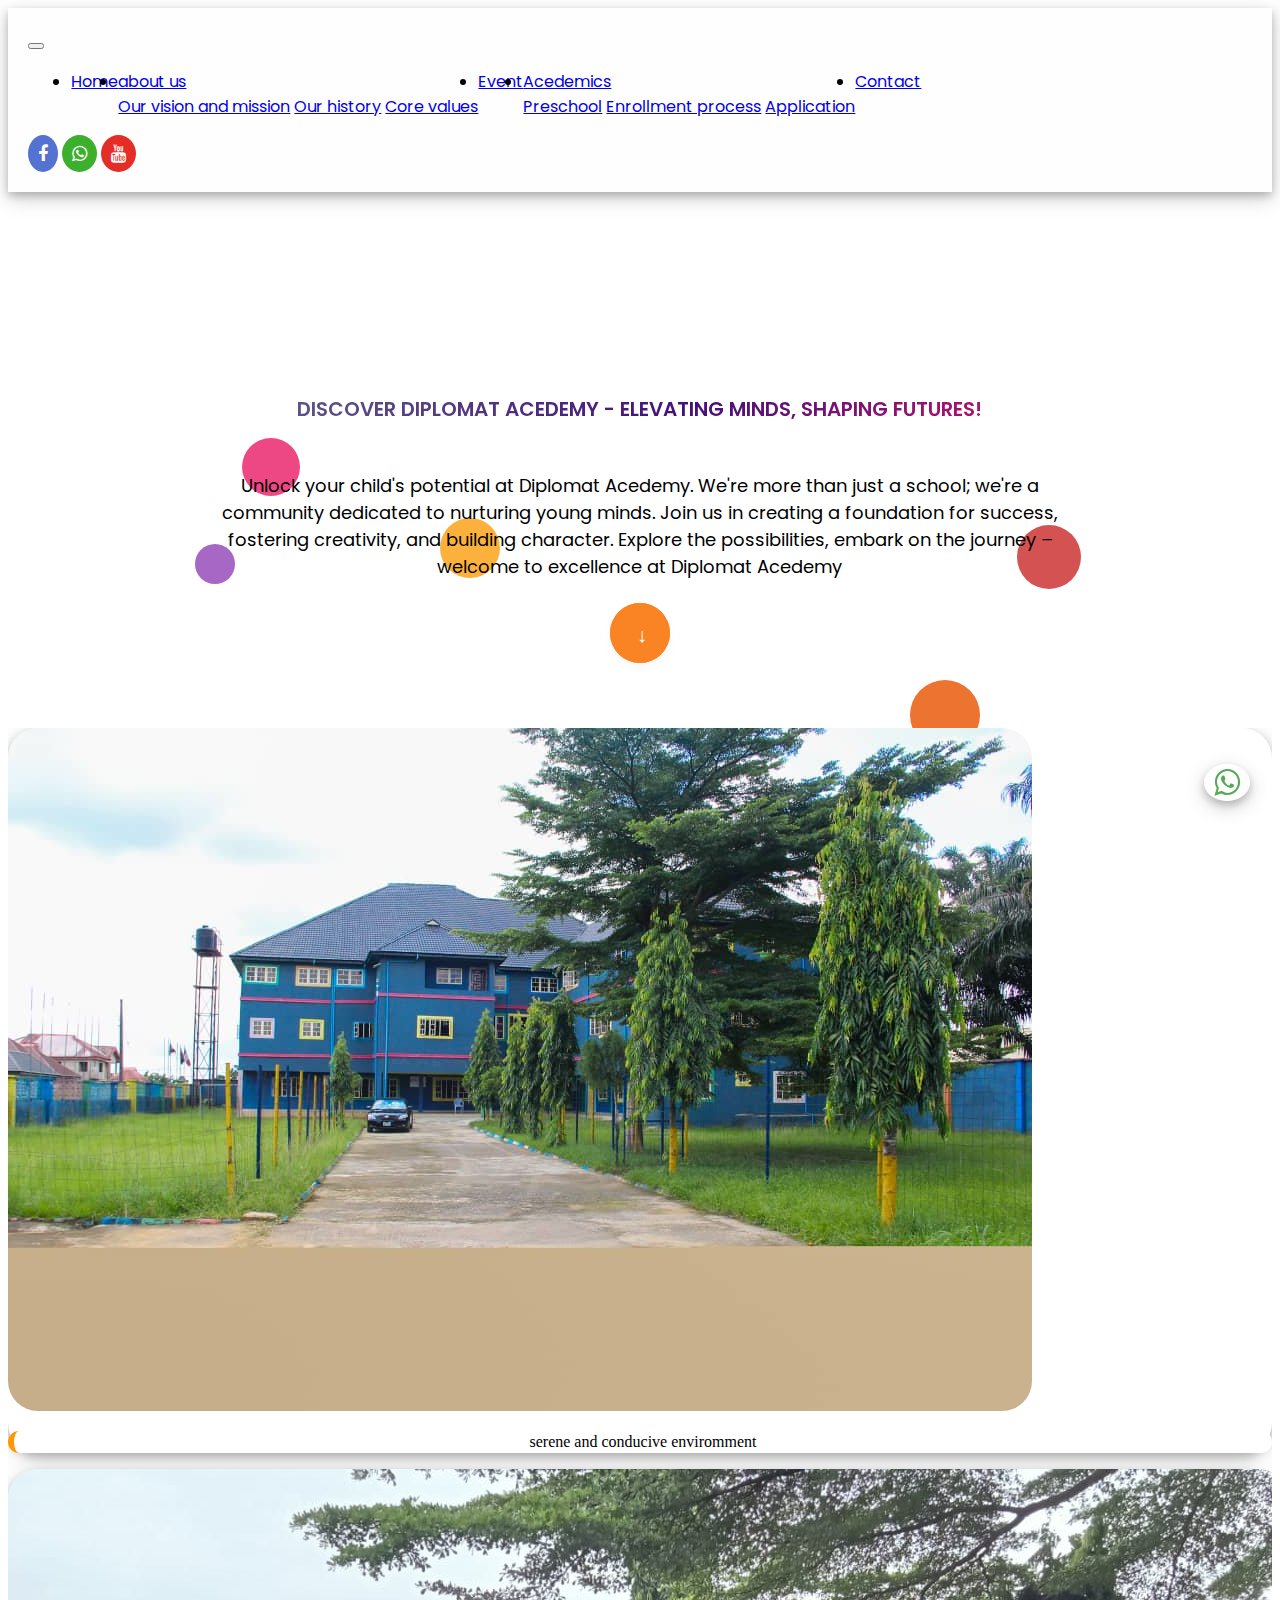
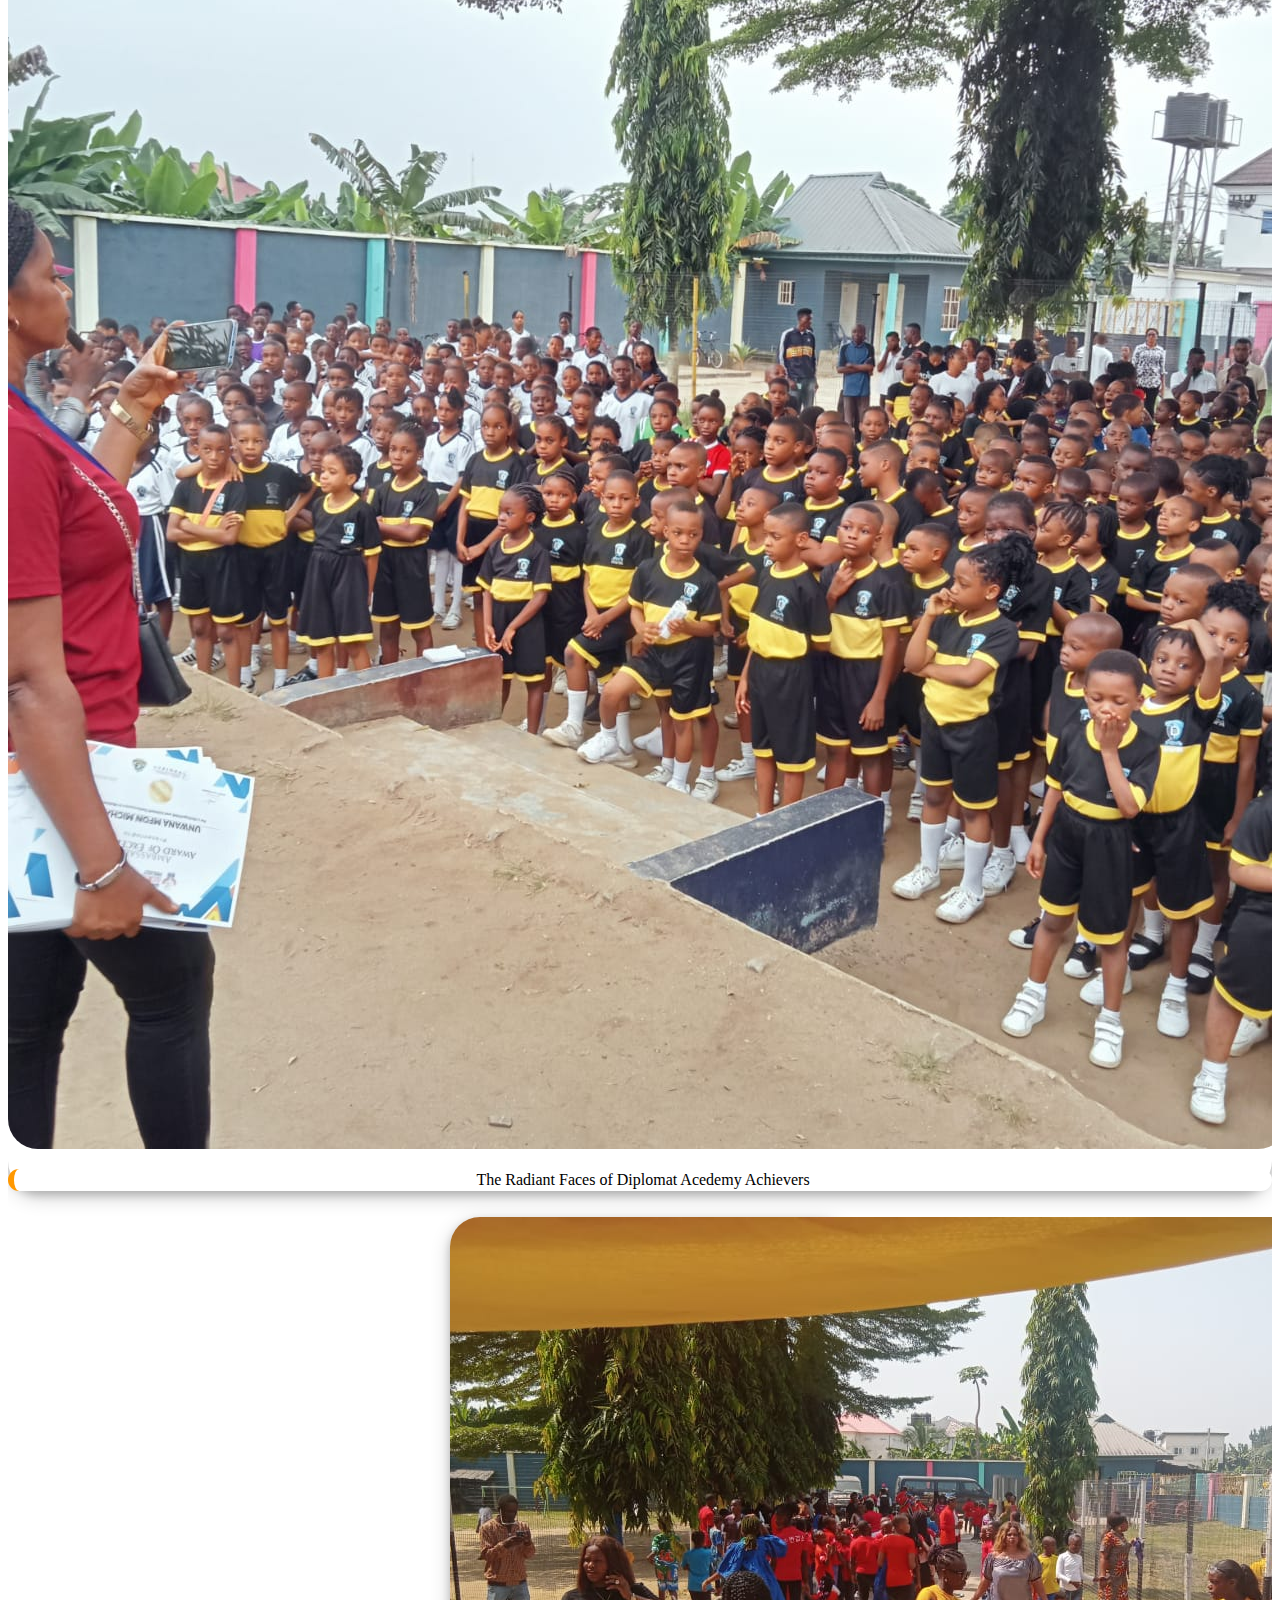
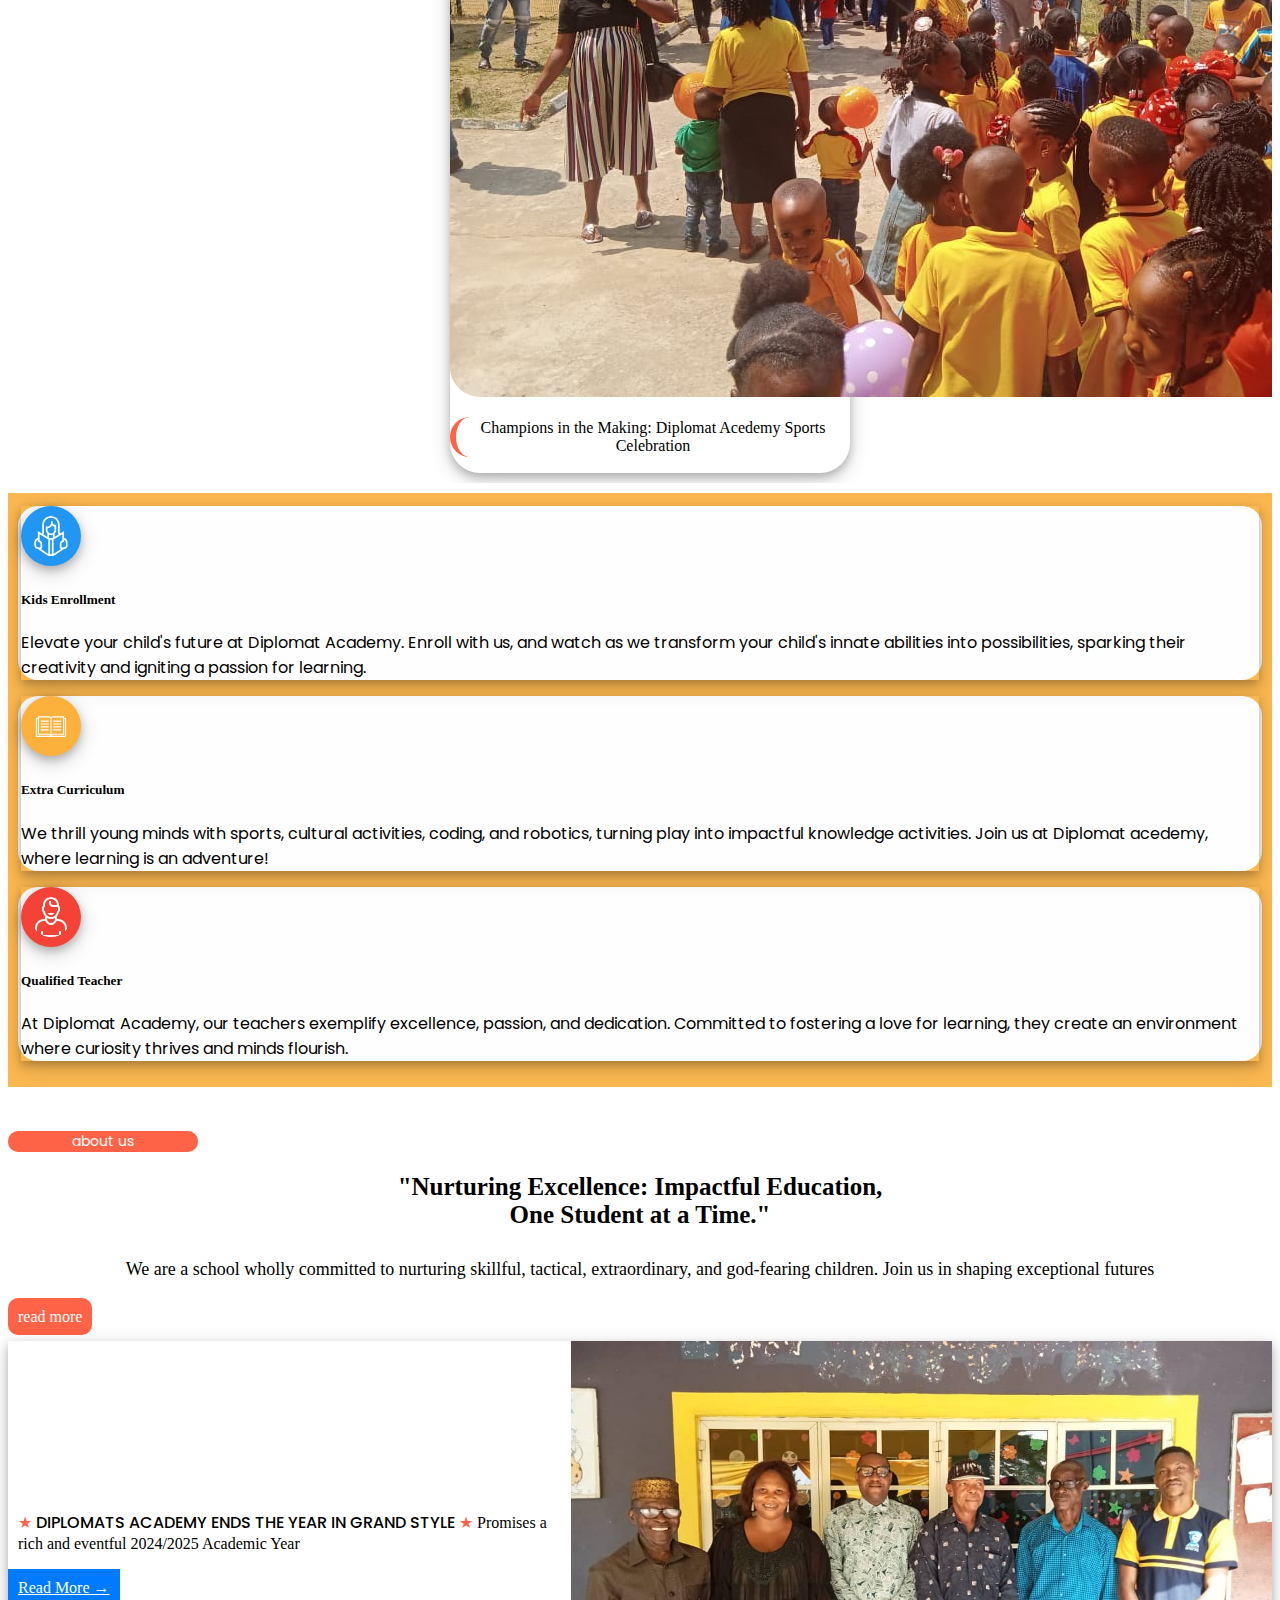
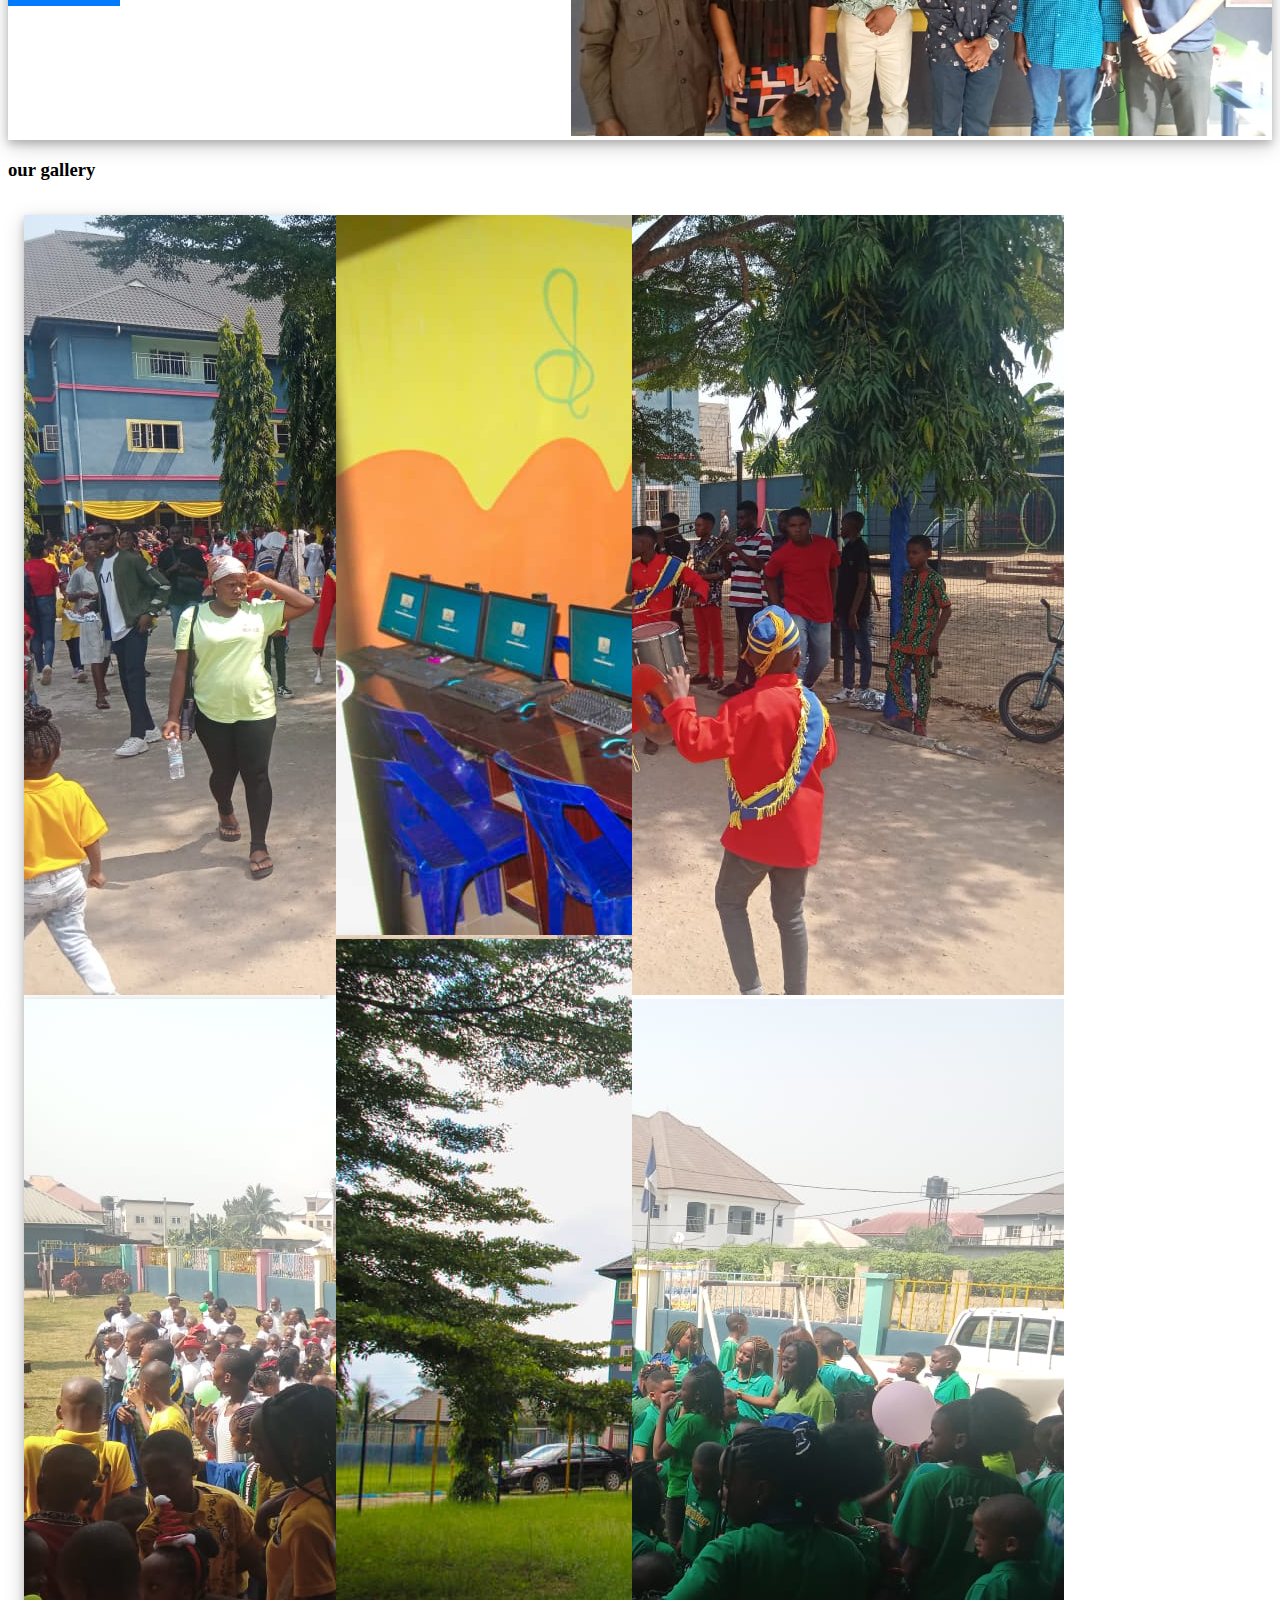
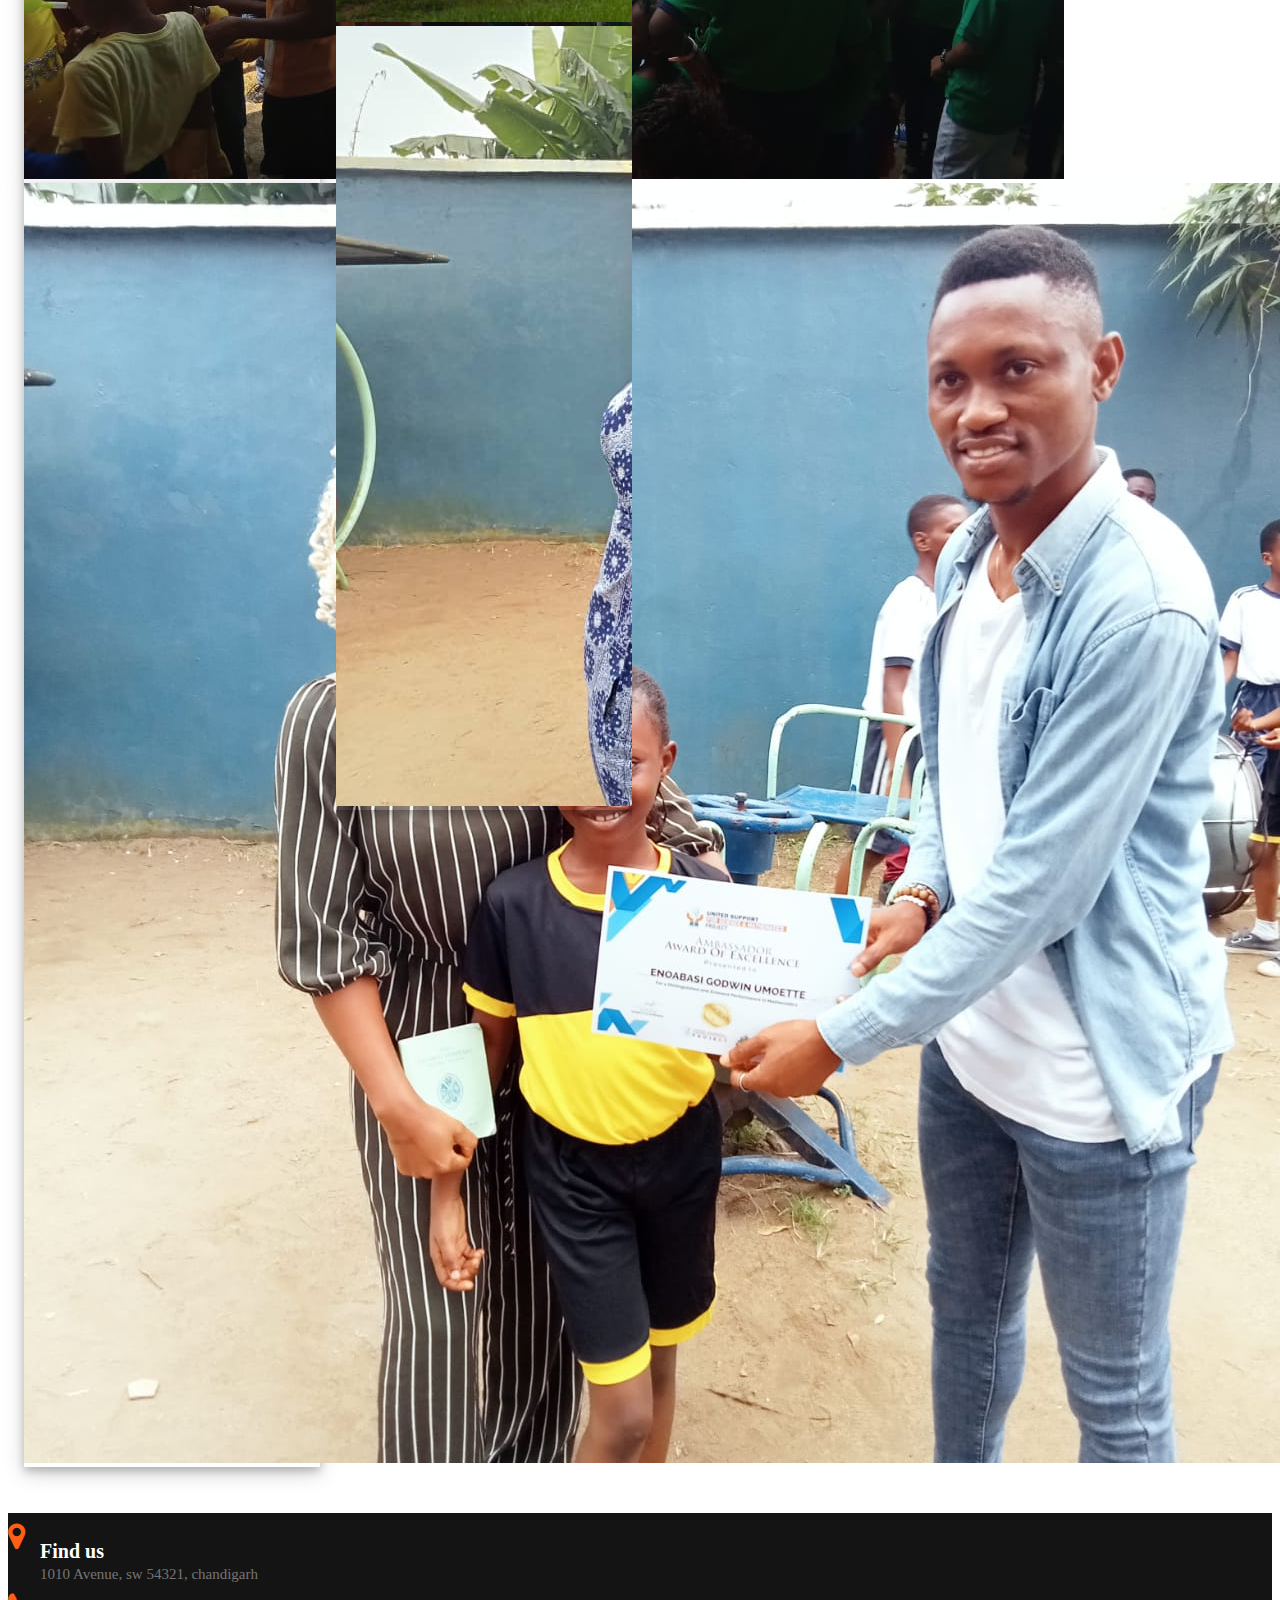
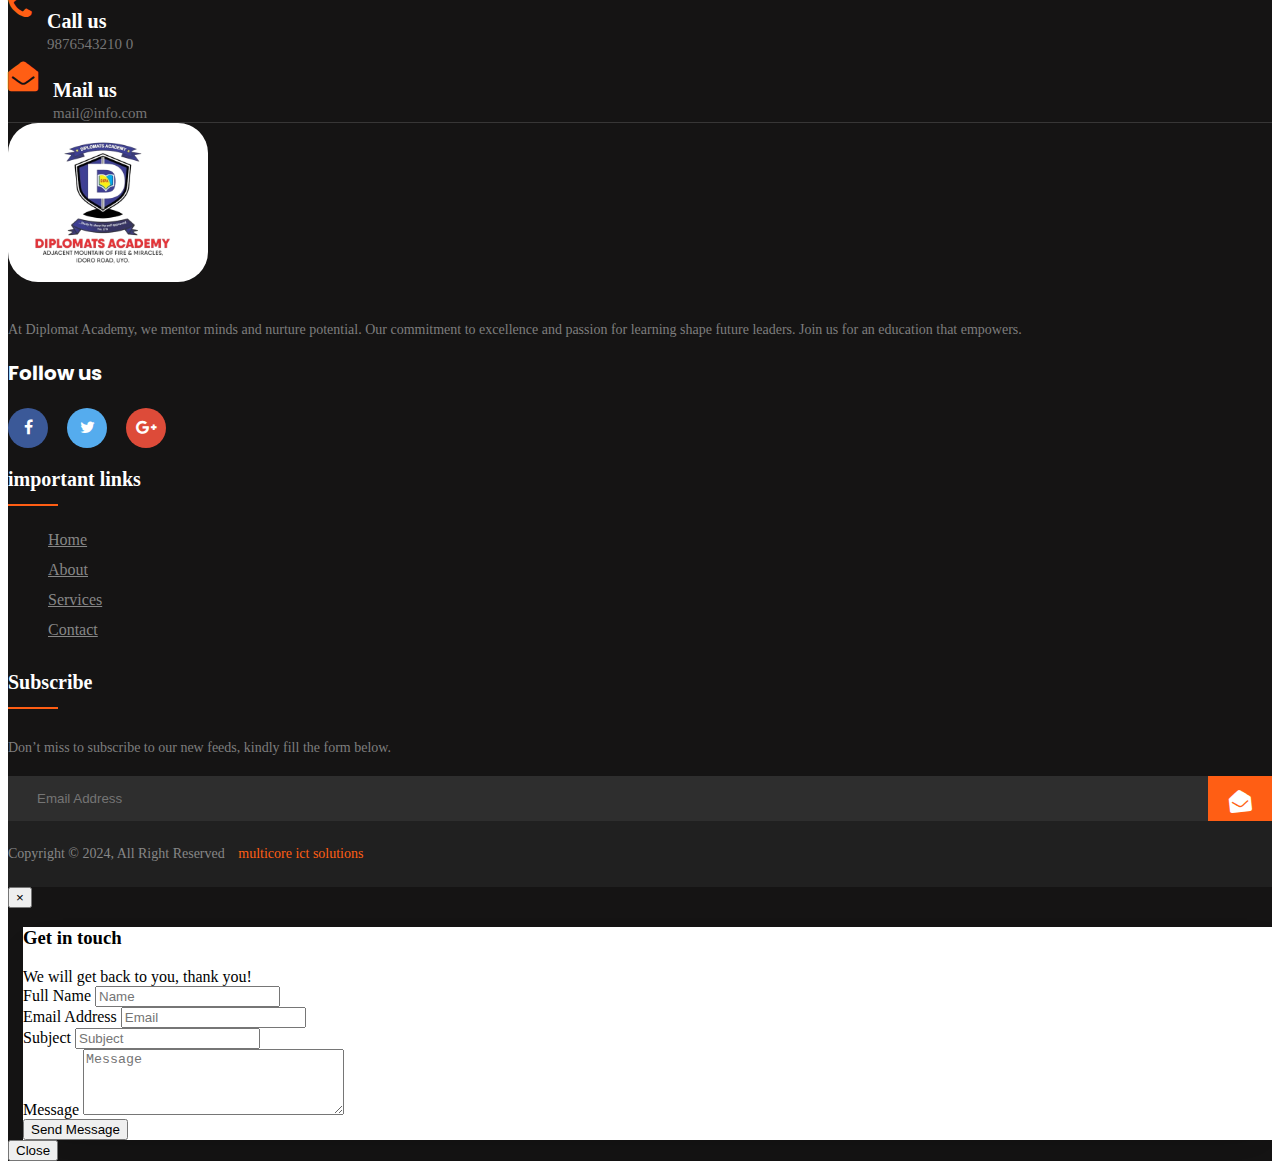
==== commit 483d1f83: "edited my website" ====
--- a/index.htm
+++ b/index.htm
@@ -15,16 +15,23 @@
 
 </head>
 <body>
-  <nav class="navbar navbar-expand-lg navbar-light  justify-content-evenly">
-    <a class="navbar-brand" href="#">
-      <img src="img/logo.jfif" alt="logo" style="width: 80px">
+  <div class="whatsapp_button" style="position: fixed; z-index: 1000000000000000; bottom: 100px; right: 30px; font-size: 30px;">
+    <a href="https://api.whatsapp.com/send?phone=07085433123" style="color:rgba(0, 128, 0, 0.665);
+           box-shadow: 0 4px 8px 0 rgba(0, 0, 0, 0.2), 0 6px 20px 0 rgba(0, 0, 0, 0.19);background-color: rgba(255, 255, 255, 0.635);font-weight: 700; border-radius: 50%; padding: 2px 10px;"><span><i class="fa fa-whatsapp"></i></span></a>
+      </div>
+  <nav class="navbar navbar-expand-lg navbar-light fixed-top  justify-content-evenly">
+    <a class="navbar-brand" href="#" >
+    
+        <img src="img/logo2.png" alt="logo" style="  box-shadow: 0 4px 8px 0 rgba(0, 0, 0, 0.1), 0 6px 20px 0 rgba(0, 0, 0, 0.1); border-radius: 10px;" >
+  
+     
    </a>
     <button class="navbar-toggler" type="button" data-toggle="collapse" data-target="#navbarTogglerDemo01" aria-controls="navbarTogglerDemo01" aria-expanded="false" aria-label="Toggle navigation">
       <span class="navbar-toggler-icon"></span>
     </button>
     <div class="collapse navbar-collapse justify-content-evenly" id="navbarTogglerDemo01">
      
-      <ul class="navbar-nav mr-auto mt-2 mt-lg-0">
+      <ul class="navbar-nav mr-auto mt-2 mt-lg-0 links">
         <li class="nav-item active">
           <a class="nav-link" href="#">Home <span class="sr-only">(current)</span></a>
         </li>
@@ -34,26 +41,26 @@
            about us
           </a>
           <div class="dropdown-menu" aria-labelledby="navbarDropdownMenuLink">
-            <a class="dropdown-item" href="#">Action</a>
-            <a class="dropdown-item" href="#">Another action</a>
-            <a class="dropdown-item" href="#">Something else here</a>
+            <a class="dropdown-item" href="#">Our vision and mission</a>
+            <a class="dropdown-item" href="#">Our history</a>
+            <a class="dropdown-item" href="#">Core values</a>
           </div>
         </li>
         <li class="nav-item">
-          <a class="nav-link" href="#">event</a>
+          <a class="nav-link" href="#">Event</a>
         </li>
         <li class="nav-item dropdown">
           <a class="nav-link dropdown-toggle" href="#" id="navbarDropdownMenuLink" data-toggle="dropdown" aria-haspopup="true" aria-expanded="false">
          Acedemics
           </a>
           <div class="dropdown-menu" aria-labelledby="navbarDropdownMenuLink">
-            <a class="dropdown-item" href="#">preschool</a>
-            <a class="dropdown-item" href="#">Another action</a>
-            <a class="dropdown-item" href="#">Something else here</a>
+            <a class="dropdown-item" href="#">Preschool</a>
+            <a class="dropdown-item" href="#">Enrollment process</a>
+            <a class="dropdown-item" href="#">Application</a>
           </div>
         </li>
         <li class="nav-item">
-          <a class="nav-link" href="#">contacts</a>
+          <a class="nav-link" href="#"  data-toggle="modal" data-target="#contact">Contact</a>
         </li>
       </ul>
  <div class="navbar_icons">
@@ -64,7 +71,7 @@
     </div>
   </nav>
 
-<section class="container-fluid" >
+<section class="container-fluid move" >
 <div class="row">
     <div class="col-md-6">
         <section class="menu">
@@ -81,14 +88,14 @@
                 </circle></g></svg>
             </div>
             <div class="menu_text" style="width: 70%;">
-            <h2>
-Discover diplomat acedemy - Elevating Minds, Shaping Futures!</h2>
-            <p>Unlock your child's potential at [School Name].
+            <h3 class="animate-charcter">
+Discover Diplomat Acedemy - Elevating Minds, Shaping Futures!</h3>
+            <p style="font-size: 18px; font-family: poppins;">Unlock your child's potential at Diplomat Acedemy.
                We're more than just a school; we're a community dedicated
                 to nurturing young minds. Join us in creating a foundation for success, 
                 fostering creativity, and building character. Explore the possibilities,
-               embark on the journey – welcome to excellence at [School Name]!</p>
-            <p><a href="#" style="text-decoration: none;">
+               embark on the journey – welcome to excellence at Diplomat Acedemy</p>
+            <p style="position: relative;"><a href="#" style="text-decoration: none;" class="play">
               <span>&downarrow;</span>
             </a></p>
             
@@ -98,26 +105,26 @@
             
               </section>
     </div>
-    <div class="col-md-6" style="margin-top: 2%;">
+    <div class="col-md-6" style="margin-top: 2%; overflow: hidden;">
         <div class="card-deck">
-            <div class="card" style="width:300px; border-radius: 30px !important">
-                <img class="card-img-top" src="img/page1.jpg" alt="Card image" style="border-radius: 30px !important">
+            <div class="card" style="width:100%; border-radius: 30px !important">
+                <img class="card-img-top" src="img/school.jpg" alt="Card image" style="border-radius: 30px !important">
                 <div class="card-img-overlay edited2" >
-                  <p>unity and strength </p>
+                  <p style="text-align: center;">serene and conducive enviromment </p>
                 </div>
               </div>
-              <div class="card" style="width:500px; border-radius: 30px !important" >
-                <img class="card-img-top" src="img/IMG-20240105-WA0016.jpg" alt="Card image"  style="border-radius: 30px !important">
-                <div class="card-img-overlay ">
-               
+              <div class="card" style="width:100%; border-radius: 30px !important" >
+                <img class="card-img-top" src="img/page1.jpg" alt="Card image"  style="border-radius: 30px !important">
+                <div class="card-img-overlay edited2">
+                  <p style="text-align: center;">The Radiant Faces of Diplomat Acedemy Achievers</p>
                 </div>
               </div>
     </div>
     <div class="pri" style="width: 100%; display: flex; justify-content: center; padding: 10px;">
         <div class="card d-flex" style="width:400px; border-radius: 30px !important">
-            <img class="card-img-top" src="img/school.jpg" alt="Card image" style="border-radius: 30px !important">
+            <img class="card-img-top" src="img/picture2.jpeg" alt="Card image" style="border-radius: 30px !important">
             <div class="card-img-overlay edited">
-              <p>serene enviromment</p>
+              <p style="text-align: center;">Champions in the Making: Diplomat Acedemy Sports Celebration</p>
             </div>
           </div>
     </div>
@@ -133,7 +140,7 @@
 
 
 
-  <section class="ert container-fluid" style="background-color: #fcb03de6;">
+  <section class="ert container-fluid" style="background-color: #fcb03de6;margin-top: 10px;">
     <div class="row" style="padding: 10px;">
       <div class="col-md-12">
         <div class="row">
@@ -148,10 +155,11 @@
              
             </div>
             <div class="card-body">
-              <h5 class="card-title  text-center">kids Enrollment</h5>
-              <p class="card-text">We thrill young minds with sports, cultural activities, 
-                coding, and robotics, turning play into impactful knowledge activities.
-                 Join us at [School Name], where learning is an adventure!</p>
+              <h5 class="card-title  text-center " style="font-weight: 700;">kids Enrollment</h5>
+              <p class="card-text text-center" style="font-family: poppins;">Elevate your child's future at Diplomat Academy.
+                Enroll with us, and watch as we transform your child's innate abilities
+                 into possibilities, sparking their creativity and igniting a passion for
+                 learning. </p>
                  </div>
     
     </div>
@@ -161,13 +169,13 @@
       
     <div class="card"  style="margin: 3px;">
       <div class="card-header">
-      <svg width="20" class="rt2" fill="#fff" xmlns="http://www.w3.org/2000/svg" viewBox="0 0 128 128" style="enable-background:new 0 0 128 128" xml:space="preserve"><path d="M110.6 38.3H106v-3.5c0-1-.8-1.7-1.7-1.8H70.8c-2.7 0-5.2 1.2-6.8 3.3-1.6-2.1-4.1-3.3-6.8-3.3H23.7c-1 0-1.7.8-1.7 1.8v3.5h-4.6c-1 0-1.8.8-1.8 1.8v57c0 1 .8 1.7 1.8 1.8h93.1c1 0 1.7-.8 1.8-1.8V40c0-.9-.8-1.7-1.7-1.7zm-39.8-1.8h31.7v51.9H70.8c-2.9 0-4.6 1.4-5 1.6V41.6c0-.4 0-.7-.1-1.1.5-2.2 2.6-4 5.1-4zm-45.3 0h31.7c2.6 0 4.7 1.9 5 4.1 0 .4-.1.7-.1 1.1V90c-.3-.1-2.1-1.6-5-1.6H25.5V36.5zm-6.3 5.3H22v48.3c0 1 .8 1.8 1.8 1.8h33.5c2 0 3.9 1.1 4.8 3.4H19.2V41.8zm89.6 53.5H66c.8-2.2 2.8-3.4 4.8-3.4h33.5c1 0 1.8-.8 1.8-1.8V41.8h2.8l-.1 53.5z"/><path d="M32.7 50h22.5c1 0 1.8-.8 1.8-1.8s-.8-1.8-1.8-1.8H32.7c-1 0-1.8.8-1.8 1.8s.8 1.8 1.8 1.8zM32.7 59.3h22.5c1 0 1.8-.8 1.8-1.8s-.8-1.8-1.8-1.8H32.7c-1 0-1.8.8-1.8 1.8s.8 1.8 1.8 1.8zM32.7 68.7h22.5c1 0 1.8-.8 1.8-1.8s-.8-1.8-1.8-1.8H32.7c-1 0-1.8.8-1.8 1.8s.8 1.8 1.8 1.8zM32.7 78h22.5c1 0 1.8-.8 1.8-1.8s-.8-1.8-1.8-1.8H32.7c-1 0-1.8.8-1.8 1.8s.8 1.8 1.8 1.8zM72.8 50h22.5c1 0 1.8-.8 1.8-1.8s-.8-1.8-1.8-1.8H72.8c-1 0-1.8.8-1.8 1.8s.9 1.8 1.8 1.8zM72.8 59.3h22.5c1 0 1.8-.8 1.8-1.8s-.8-1.8-1.8-1.8H72.8c-1 0-1.8.8-1.8 1.8s.9 1.8 1.8 1.8zM72.8 68.7h22.5c1 0 1.8-.8 1.8-1.8s-.8-1.8-1.8-1.8H72.8c-1 0-1.8.8-1.8 1.8s.9 1.8 1.8 1.8zM72.8 78h22.5c1 0 1.8-.8 1.8-1.8s-.8-1.8-1.8-1.8H72.8c-1 0-1.8.8-1.8 1.8s.9 1.8 1.8 1.8z"/></svg>
+        <svg width="40" class="rt2" fill="#fff" xmlns="http://www.w3.org/2000/svg" viewBox="0 0 128 128" style="enable-background:new 0 0 128 128" xml:space="preserve"><path d="M110.6 38.3H106v-3.5c0-1-.8-1.7-1.7-1.8H70.8c-2.7 0-5.2 1.2-6.8 3.3-1.6-2.1-4.1-3.3-6.8-3.3H23.7c-1 0-1.7.8-1.7 1.8v3.5h-4.6c-1 0-1.8.8-1.8 1.8v57c0 1 .8 1.7 1.8 1.8h93.1c1 0 1.7-.8 1.8-1.8V40c0-.9-.8-1.7-1.7-1.7zm-39.8-1.8h31.7v51.9H70.8c-2.9 0-4.6 1.4-5 1.6V41.6c0-.4 0-.7-.1-1.1.5-2.2 2.6-4 5.1-4zm-45.3 0h31.7c2.6 0 4.7 1.9 5 4.1 0 .4-.1.7-.1 1.1V90c-.3-.1-2.1-1.6-5-1.6H25.5V36.5zm-6.3 5.3H22v48.3c0 1 .8 1.8 1.8 1.8h33.5c2 0 3.9 1.1 4.8 3.4H19.2V41.8zm89.6 53.5H66c.8-2.2 2.8-3.4 4.8-3.4h33.5c1 0 1.8-.8 1.8-1.8V41.8h2.8l-.1 53.5z"/><path d="M32.7 50h22.5c1 0 1.8-.8 1.8-1.8s-.8-1.8-1.8-1.8H32.7c-1 0-1.8.8-1.8 1.8s.8 1.8 1.8 1.8zM32.7 59.3h22.5c1 0 1.8-.8 1.8-1.8s-.8-1.8-1.8-1.8H32.7c-1 0-1.8.8-1.8 1.8s.8 1.8 1.8 1.8zM32.7 68.7h22.5c1 0 1.8-.8 1.8-1.8s-.8-1.8-1.8-1.8H32.7c-1 0-1.8.8-1.8 1.8s.8 1.8 1.8 1.8zM32.7 78h22.5c1 0 1.8-.8 1.8-1.8s-.8-1.8-1.8-1.8H32.7c-1 0-1.8.8-1.8 1.8s.8 1.8 1.8 1.8zM72.8 50h22.5c1 0 1.8-.8 1.8-1.8s-.8-1.8-1.8-1.8H72.8c-1 0-1.8.8-1.8 1.8s.9 1.8 1.8 1.8zM72.8 59.3h22.5c1 0 1.8-.8 1.8-1.8s-.8-1.8-1.8-1.8H72.8c-1 0-1.8.8-1.8 1.8s.9 1.8 1.8 1.8zM72.8 68.7h22.5c1 0 1.8-.8 1.8-1.8s-.8-1.8-1.8-1.8H72.8c-1 0-1.8.8-1.8 1.8s.9 1.8 1.8 1.8zM72.8 78h22.5c1 0 1.8-.8 1.8-1.8s-.8-1.8-1.8-1.8H72.8c-1 0-1.8.8-1.8 1.8s.9 1.8 1.8 1.8z"/></svg>
       </div>
       <div class="card-body">
-        <h5 class="card-title  text-center">Extra curriculum</h5>
-                     <p class="card-text">We thrill young minds with sports, cultural activities, 
+        <h5 class="card-title  text-center" style="font-weight: 700;">Extra curriculum</h5>
+                     <p class="card-text text-center" style="font-family: poppins;">We thrill young minds with sports, cultural activities, 
                 coding, and robotics, turning play into impactful knowledge activities.
-                 Join us at [School Name], where learning is an adventure!</p>
+                 Join us at Diplomat acedemy, where learning is an adventure!</p>
       </div>
 
 </div>
@@ -178,13 +186,15 @@
       
   <div class="card"  style="margin: 3px;">
     <div class="card-header">
-      <svg width="0" class="rt1" fill="#fff" xmlns="http://www.w3.org/2000/svg" xmlns:xlink="http://www.w3.org/1999/xlink" x="0px" y="0px"viewBox="0 0 100 100" style="enable-background:new 0 0 100 100;" xml:space="preserve">
+      <svg width="40" class="rt1" fill="#fff" xmlns="http://www.w3.org/2000/svg" xmlns:xlink="http://www.w3.org/1999/xlink" x="0px" y="0px" viewBox="0 0 100 100" style="enable-background:new 0 0 100 100;" xml:space="preserve">
         <path style="fill-rule:evenodd; clip-rule:evenodd;" d="M65,25H55c-5.5,0-10-4.5-10-10v-5h5v5c0,2.8,2.3,5,5,5h10  c0-8.2-6.8-15-15-15c-8.1,0-15.1,6.8-15,15v5c-1.4,0-2.5,1.1-2.5,2.5v5c0,1.4,1.1,2.5,2.5,2.5c-0.1,8.2,6.8,15,15,15  c8,0,14.9-6.6,15-14.6V35c1.4,0,2.5-1.1,2.5-2.5v-5C67.5,26.2,66.4,25,65,25L65,25z M32.5,55H35v-6.8c-2.4-2.7-4.1-6.1-4.7-9.9  c-1.7-1.4-2.8-3.5-2.8-5.8v-5c0-2.2,1-4.2,2.5-5.6V20c-0.1-11,9.1-20,20-20c10.9,0,20.1,9,20,20v1.9c1.5,1.4,2.5,3.4,2.5,5.6v5  c0,2.3-1.1,4.4-2.8,5.8c-0.6,3.7-2.3,7.1-4.7,9.8V55l2.5,0C79.9,55,90,65.1,90,77.5V100H10V77.5C10,65.1,20.1,55,32.5,55L32.5,55z   M35.9,60h-3.4C22.9,60,15,67.9,15,77.5V95h10V85h5v10h40V85h5v10h10V77.5C85,67.9,77.1,60,67.5,60h-3.4c-2.1,5.8-7.6,10-14.1,10  S37.9,65.8,35.9,60L35.9,60z M41.3,40h17.3c-1.8,3-5.1,5-8.7,5C46.4,45,43.1,43,41.3,40L41.3,40z M40,52.3C43,54,46.4,55,50,55  s7-1,10-2.7V55c0,5.5-4.5,10-10,10c-5.5,0-10-4.5-10-10V52.3L40,52.3z"></path>
         </svg>
     </div>
     <div class="card-body">
-      <h5 class="card-title text-center">qualified  teacher</h5>
-      <p class="card-text">This is a longer card with supporting text below as a natural lead-in to additional content. This content is a little bit longer.</p>
+      <h5 class="card-title text-center" style="font-weight: 700;">qualified  teacher</h5>
+      <p class="card-text text-center" style="font-family: poppins;">At Diplomat Academy, our teachers exemplify excellence, 
+        passion, and dedication. Committed to fostering a love for learning, 
+        they create an environment where curiosity thrives and minds flourish. </p>
       </div>
 
 </div>
@@ -208,13 +218,15 @@
     <div class="col-md-6">
         <div class="text">
       <p style="background-color: tomato; width: 15%; border-radius: 10px; color: white; text-align:center; font-family: poppins; font-size: 14px;">about us</p>
-      <h2 style="text-align: center;">
-       "our mission and excellence,one student at a time"
+      <h2 style="text-align: center; font-size: 25px;">
+      
+"Nurturing Excellence: Impactful Education,<br >
+ One Student at a Time."
       </h2>
       <p style="text-align: center; padding: 10px; font-size: 18px;">
-        It is my great pleasure to welcome you to our school’s website and 
-        I feel both extremely privileged and honoured
-         to be the Founder and Chief Executive Officer of such a great school.
+        We are a school wholly committed to nurturing skillful, tactical, 
+        extraordinary, and 
+        god-fearing children. Join us in shaping exceptional futures
       </p>
       <a  href="#read_more" style="background-color: tomato; padding: 10px; border-radius: 10px; text-decoration:none; color: white;">read more</a>
     </div>
@@ -225,10 +237,10 @@
         
           
       <p class="text_caption" style="padding: 10px;">
-        Lorem ipsum dolor sit amet consectetur adipisicing elit. Iure, facere quam.
-         Commodi libero veritatis nam quos eius adipisci.
+        <b style="font-family: poppins; font-weight: 500;"> <span style="color: tomato;">★</span> DIPLOMATS ACADEMY ENDS THE YEAR IN GRAND STYLE <span style="color: tomato;">★</span> </b>
+        Promises a rich and eventful 2024/2025 Academic Year
       </p>
-          <a href="#" style="text-transform: capitalize;padding: 10px; background-color: #007bff; color: white;">read more &rightarrow;</a>
+          <a href="https://www.facebook.com/groups/143201970374957/permalink/893935181968295/?mibextid=2JQ9oc" style="text-transform: capitalize;padding: 10px; background-color: #007bff; color: white;">read more &rightarrow;</a>
         </div>
      <div class="image">
       <img src="img/IMG-20240105-WA0007.jpg" style="width: 100%; ">
@@ -237,20 +249,20 @@
     </div>
     </div>
      <div class="col-md-6">
-      <h3  class="gallery_text" text-align: center; text-transform: capitalize;">our gallery</h3>
+      <h3  class="gallery_text">our gallery</h3>
      <div class="gallery_image">
    
     <div class="grid-container">
    <div class="card-group">
-    <div class="card"><img src="img/IMG-20240105-WA0001.jpg" alt="" style="width: 300px;"></div>
-    <div class="card"><img src="img/IMG-20240105-WA0001.jpg" alt=""  style="width: 300px;"></div>
-    <div class="card"><img src="img/IMG-20240105-WA0001.jpg" alt=""  style="width: 300px;"></div>
+    <div class="card"><img src="img/gallery1.jpeg" alt=""></div>
+    <div class="card"><img src="img/gallery2.jpeg"></div>
+    <div class="card"><img src="img/ty.jpg"></div>
    </div>
   
    <div class="card-deck" style="overflow: hidden;">
-    <div class="card"><img src="img/IMG-20240105-WA0001.jpg" alt="" style="width: 300px;"></div>
-    <div class="card"><img src="img/IMG-20240105-WA0001.jpg" alt="" style="width: 300px;"></div>
-    <div class="card"><img src="img/IMG-20240105-WA0001.jpg" alt="" style="width: 300px;"></div>
+    <div class="card"><img src="img/com23.jpg" ></div>
+    <div class="card"><img src="img/school2.jpg"></div>
+    <div class="card"><img src="img/gallerylast.jpg"></div>
    </div>
   
   
@@ -308,11 +320,12 @@
                 <div class="footer-widget">
                     <div class="footer-logo">
                         <a href="#"> 
-      <img src="img/logo.jfif" alt="logo"></a>
+      <img src="img/logo2.png" alt="logo" style="background-color: white; border-radius: 30px;"></a>
                     </div>
                     <div class="footer-text">
-                        <p>Lorem ipsum dolor sit amet, consec tetur adipisicing elit, sed do eiusmod tempor incididuntut consec tetur adipisicing
-                        elit,Lorem ipsum dolor sit amet.</p>
+                        <p>At Diplomat Academy, we mentor minds and nurture potential. Our commitment to
+                           excellence and passion for learning shape future leaders. 
+                          Join us for an education that empowers.</p>
                     </div>
                     <div class="footer-social-icon">
                         <span>Follow us</span>
@@ -325,13 +338,12 @@
             <div class="col-xl-4 col-lg-4 col-md-6 mb-30">
                 <div class="footer-widget">
                     <div class="footer-widget-heading">
-                        <h3>Useful Links</h3>
+                        <h3>important links</h3>
                     </div>
                     <ul style="flex-direction: column;">
                         <li><a href="#">Home</a></li>
                         <li><a href="#">about</a></li>
                         <li><a href="#">services</a></li>
-                        <li><a href="#">portfolio</a></li>
                         <li><a href="#">Contact</a></li>
                        
                     </ul>
@@ -361,25 +373,84 @@
         <div class="row">
             <div class="col-xl-6 col-lg-6 text-center text-lg-left">
                 <div class="copyright-text">
-                    <p>Copyright &copy; 2018, All Right Reserved <a href="https://codepen.io/anupkumar92/">Anup</a></p>
-                </div>
-            </div>
-            <div class="col-xl-6 col-lg-6 d-none d-lg-block text-right">
-                <div class="footer-menu">
-                    <ul>
-                        <li><a href="#">Home</a></li>
-                        <li><a href="#">Terms</a></li>
-                        <li><a href="#">Privacy</a></li>
-                        <li><a href="#">Policy</a></li>
-                        <li><a href="#">Contact</a></li>
-                    </ul>
-                </div>
-            </div>
+                    <p>Copyright &copy; 2024, All Right Reserved <a href="#">multicore ict solutions</a></p>
+                </div>
+            </div>
+          
         </div>
     </div>
 </div>
 
-
+<div class="modal" id="contact" style="overflow: auto;">
+  <div class="modal-dialog">
+    <div class="modal-content">
+      <div class="modal-header">
+        <button type="button" class="close" data-dismiss="modal">&times;</button>
+      </div>
+      <div class="modal-body">
+        <div class=" contaform ">
+          <div class="row justify-content-center">
+          <div class="col-md-12">
+          <div class="wrapper" >
+          <div class="row no-gutters">
+          <div class="col-lg-8 col-md-7 order-md-last d-flex align-items-stretch">
+          <div class="contact-wrap w-100 p-md-5 p-4">
+          <h3 class="mb-4">Get in touch</h3>
+          <div id="form-message-warning" class="mb-4"></div>
+          <div id="form-message-success" class="mb-4">
+          We will get back to you, thank you!
+          </div>
+          <form method="POST" id="contactForm" name="contactForm" class="contactForm" novalidate="novalidate">
+          <div class="row">
+          <div class="col-md-6">
+          <div class="form-group">
+          <label class="label" for="name">Full Name</label>
+          <input type="text" class="form-control" name="name" id="name" placeholder="Name">
+          </div>
+          </div>
+          <div class="col-md-6">
+          <div class="form-group">
+          <label class="label" for="email">Email Address</label>
+          <input type="email" class="form-control" name="email" id="email" placeholder="Email">
+          </div>
+          </div>
+          <div class="col-md-12">
+          <div class="form-group">
+          <label class="label" for="subject">Subject</label>
+          <input type="text" class="form-control" name="subject" id="subject" placeholder="Subject">
+          </div>
+          </div>
+          <div class="col-md-12">
+          <div class="form-group">
+          <label class="label" for="#">Message</label>
+          <textarea name="message" class="form-control" id="message" cols="30" rows="4" placeholder="Message"></textarea>
+          </div>
+          </div>
+          <div class="col-md-12">
+          <div class="form-group">
+          <input type="submit" value="Send Message" class="btn btn-primary">
+          <div class="submitting"></div>
+          </div>
+          </div>
+          </div>
+          </form>
+          </div>
+          </div>
+          
+          </div>
+          </div>
+          </div>
+          </div>
+          </div>
+      </div>
+      <div class="modal-footer">
+        <button type="button" class="btn btn-danger" data-dismiss="modal">Close</button>
+      </div>
+    </div>
+  </div>
+
+
+</div>
 
 </footer>
 </body>
--- a/css/try.css
+++ b/css/try.css
@@ -9,6 +9,19 @@
     width: 100%;
     height: auto;
    
+  }
+  .navbar-brand{
+ position: relative;
+ top: -20px;
+ width: 50%;
+
+ z-index: 10000000000000000000000000;
+  }
+  .navbar-brand img{
+width: 30%;
+position: absolute;
+background-color: white;
+left: 0px;
   }
 nav{
   box-shadow: 0 4px 8px 0 rgba(0, 0, 0, 0.2), 0 6px 20px 0 rgba(0, 0, 0, 0.19);
@@ -33,7 +46,9 @@
 border-radius: 50%;
 
   }
-
+.move{
+  margin-top: 12%;
+}
   .navbar_icons span a{
     color: white;
     padding: 5px;
@@ -187,6 +202,121 @@
       font-family: poppins;
    
     font-weight: 500;
+    }
+    .grid-container .card{
+      width: 100%;
+    }
+    .animate-charcter
+    {
+       text-transform: uppercase;
+      background-image: linear-gradient(
+        -225deg,
+        #231557b9 0%,
+        #44107a 29%,
+        #ff1361 67%,
+        #fff700aa 100%
+      );
+      background-size: auto auto;
+      background-clip: border-box;
+      background-size: 200% auto;
+      color: #fff;
+      background-clip: text;
+      text-fill-color: transparent;
+      -webkit-background-clip: text;
+      -webkit-text-fill-color: transparent;
+      animation: textclip 2s linear infinite;
+      display: inline-block;
+          font-size: 20px;
+          font-weight: 600;
+          font-family: poppins;
+    }
+    .play {
+   
+      display: block;
+      box-sizing: content-box;
+      width: 16px;
+      height: 26px;
+      border-radius: 100%;
+      border: none;
+      color: white;
+      outline: none !important;
+      padding: 18px 20px 20px 28px; 
+  }
+  .play span{
+
+  }
+  @keyframes pulse-border {
+    0% {
+      transform: translateX(-50%) translateY(-50%) translateZ(0) scale(1);
+      opacity: 1;
+    }
+    100% {
+      transform: translateX(-50%) translateY(-50%) translateZ(0) scale(2);
+      opacity: 0;
+    }
+  }
+  
+.play:before {
+  content: "";
+  position: absolute;
+  z-index: 0;
+  left: 50%;
+  top: 50%;
+  transform: translateX(-50%) translateY(-50%);
+  display: block;
+  width: 60px;
+  height: 60px;
+  background: #fa8324;
+  border-radius: 100%;
+  animation: pulse-border 1500ms ease-out infinite;
+}
+
+.play:after {
+  content: "";
+  position: absolute;
+  z-index: 1;
+  left: 50%;
+  top: 50%;
+  transform: translateX(-50%) translateY(-50%);
+  display: block;
+  width: 60px;
+  height: 60px;
+  background: #fa8324;
+  border-radius: 100%;
+  transition: all 200ms;
+}
+.contaform {
+  width: 100%;
+  padding-right: 15px;
+  padding-left: 15px;
+  margin-right: auto;
+  margin-left: auto;
+}
+.no-gutters {
+  margin-right: 0;
+  margin-left: 0;
+}
+.contact-wrap {
+  background: #fff;
+}
+.wrapper {
+  width: 100%;
+  -webkit-box-shadow: 0px 21px 41px -13px rgba(0, 0, 0, 0.18);
+  -moz-box-shadow: 0px 21px 41px -13px rgba(0, 0, 0, 0.18);
+  box-shadow: 0px 21px 41px -13px rgba(0, 0, 0, 0.18);
+}
+.play span {
+  display: block;
+  position: relative;
+  z-index: 3;
+ 
+  left: 2px;
+
+}
+    @keyframes textclip {
+      to {
+        background-position: 200% center;
+      }
     }
     .menu_text p{
       text-align: center;
@@ -755,10 +885,23 @@
     background-color: tomato;
 
   }
+  .links{
+padding: 40px 0px;
+  }
+  .move{
+    margin-top: 15% ;
+  }
   .gallery_image .card{
     width: 80%;
   }
   .gallery_image .card img{
 width: 100%;
   }
-}
+  .navbar-brand img{
+    width: 50%;
+  }
+  .menu_text h2{
+    font-size: 23px;
+    margin-top: 10px;
+  }
+}
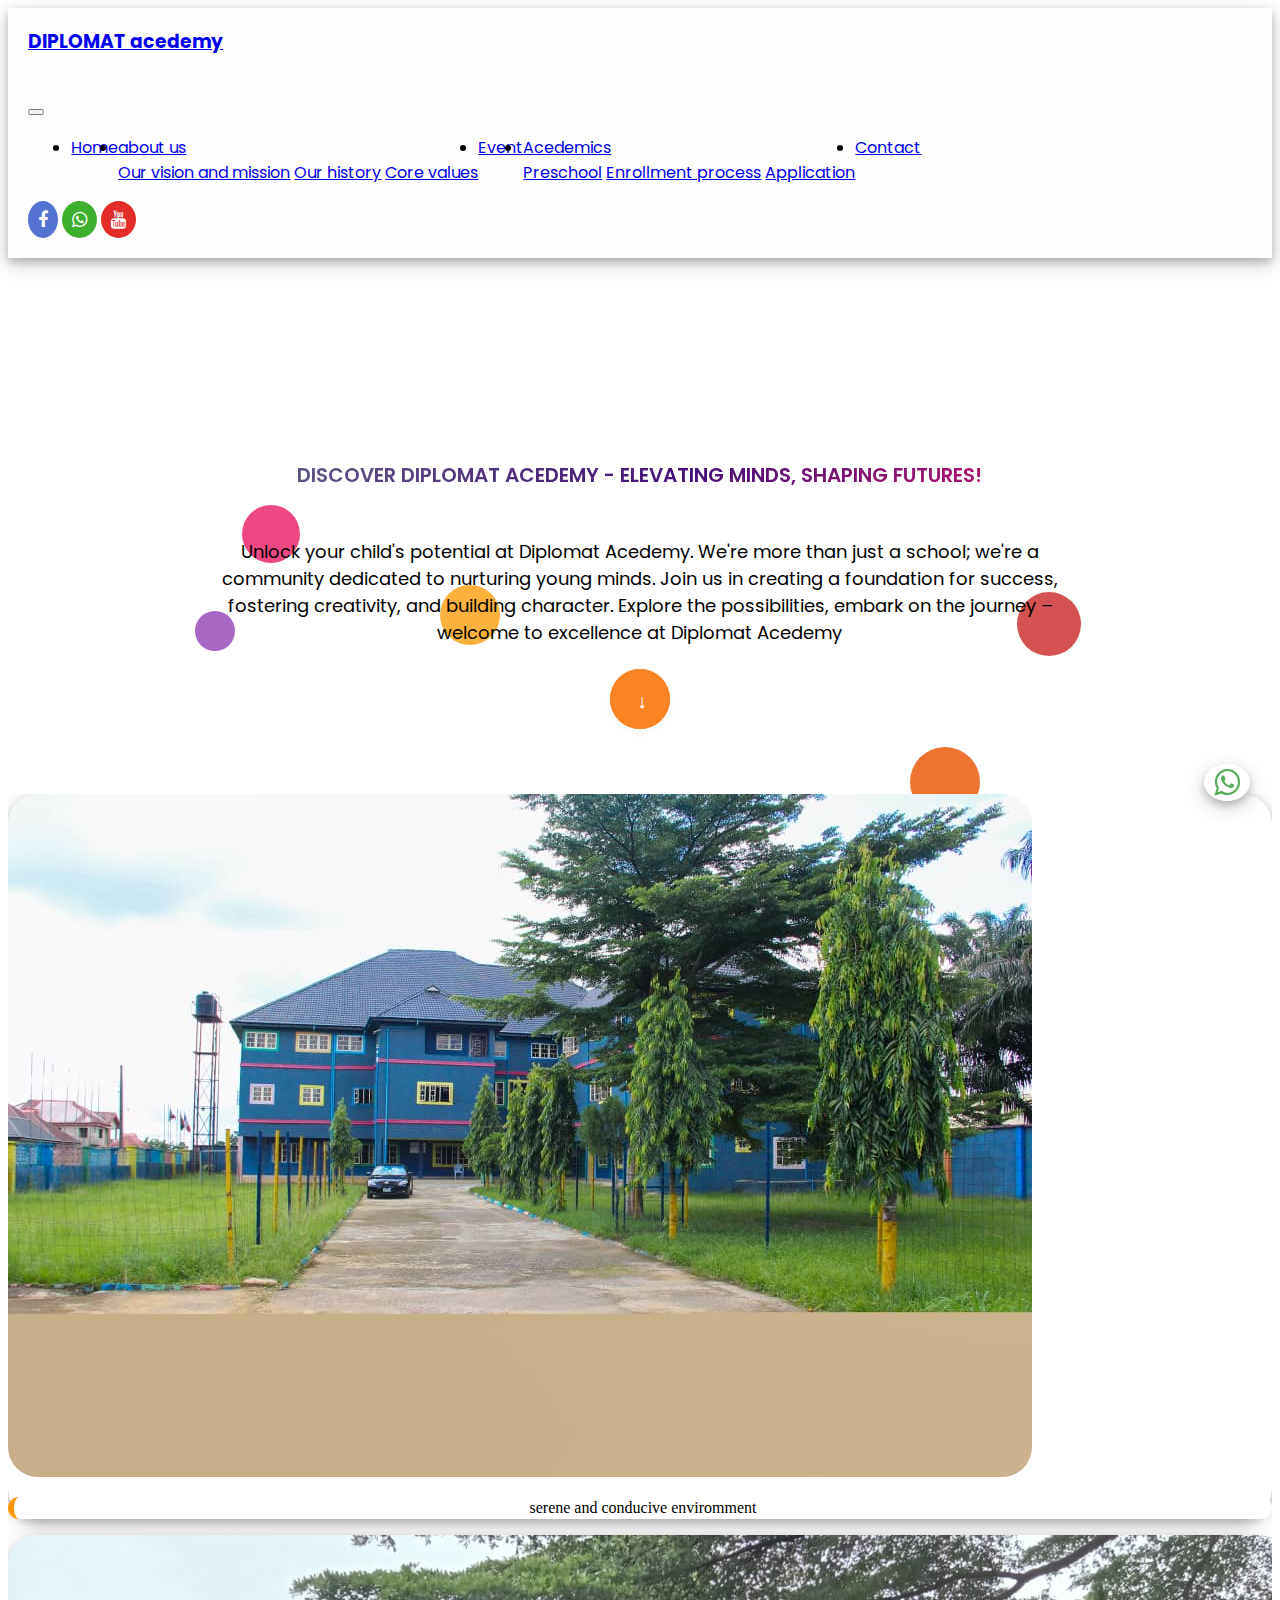
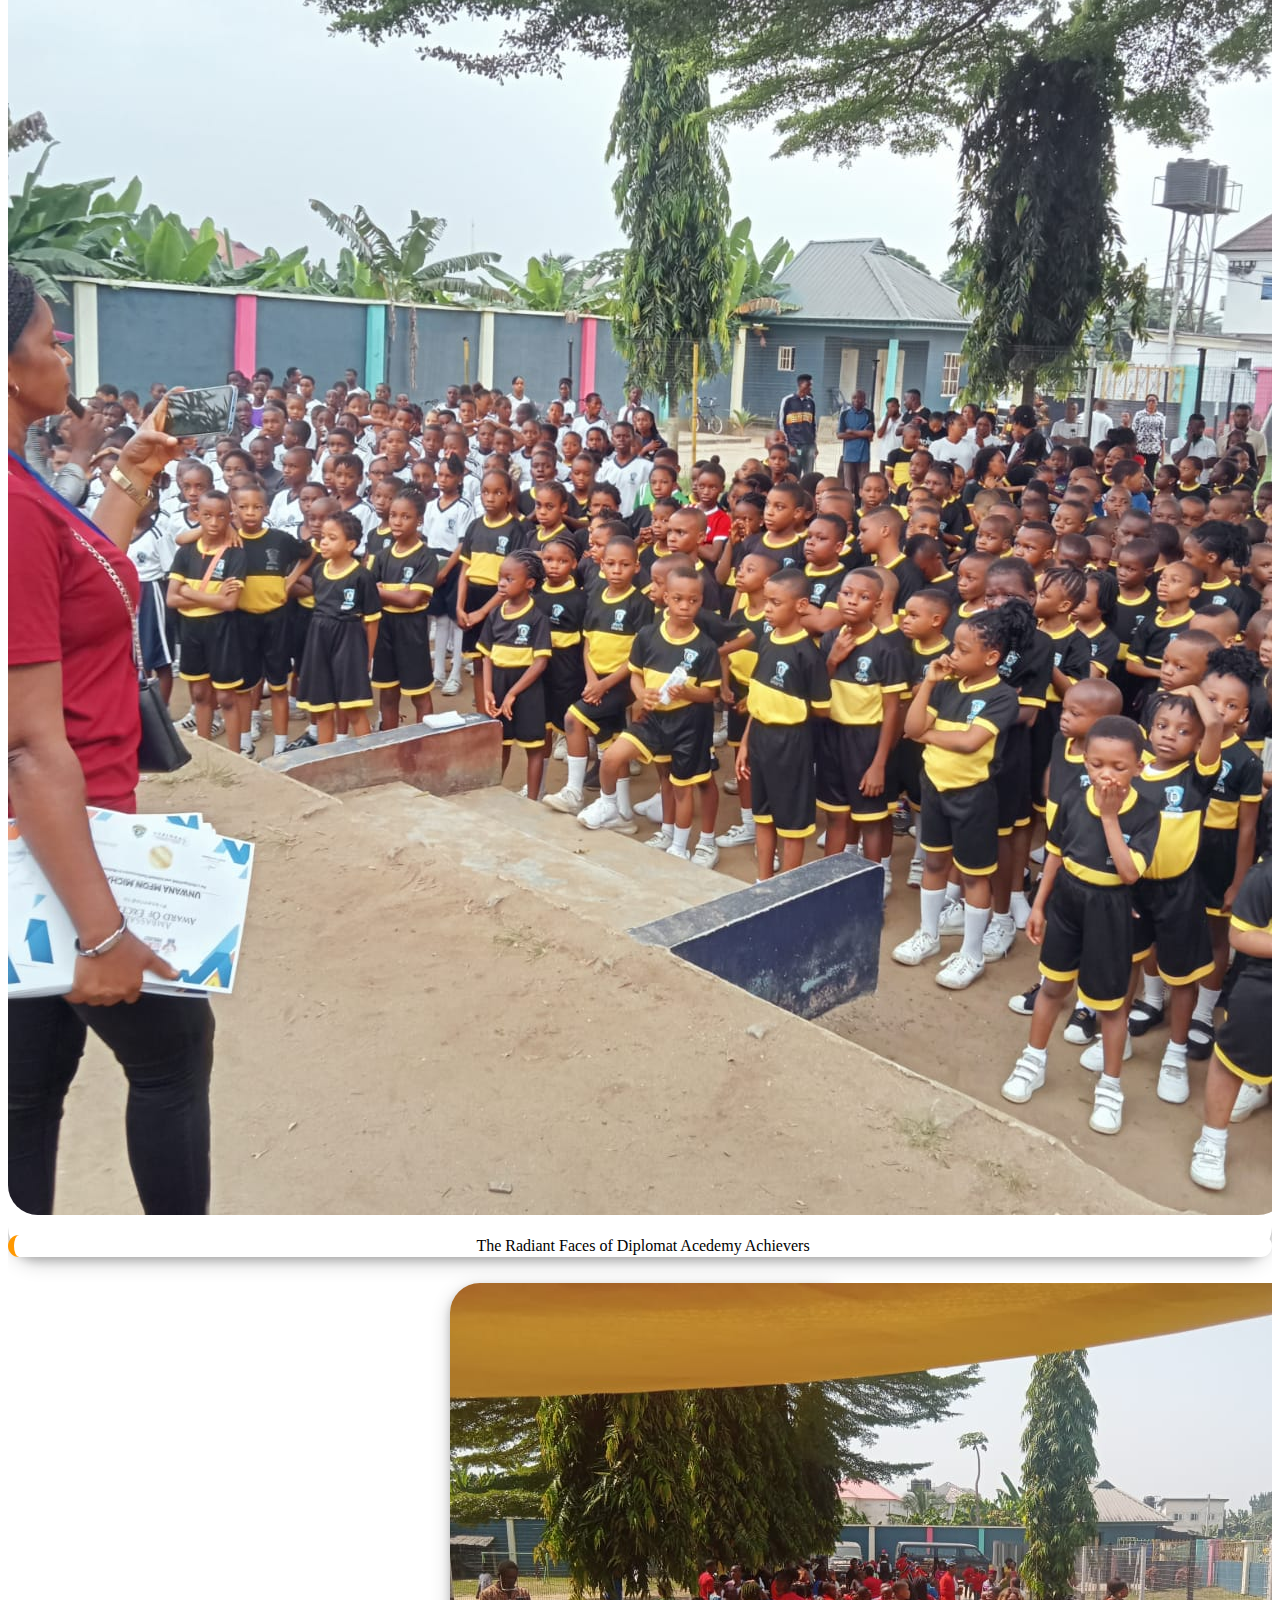
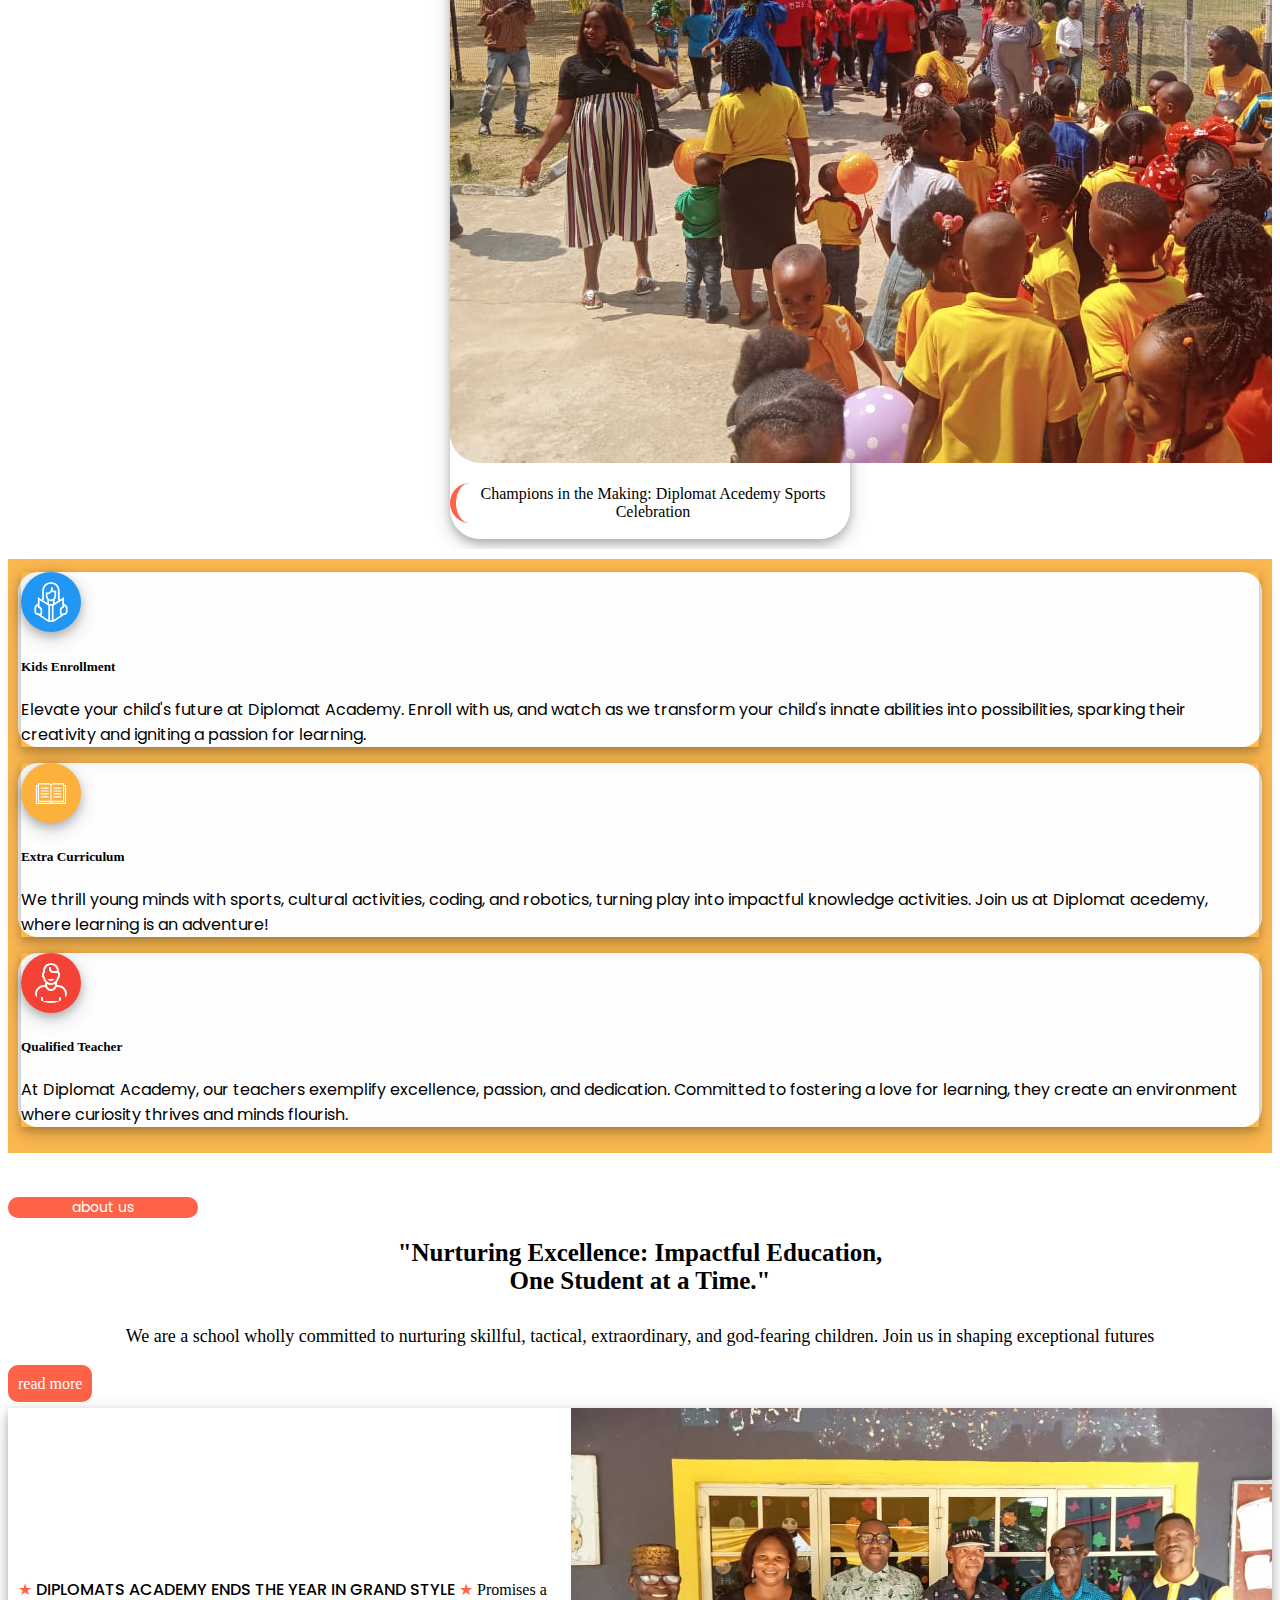
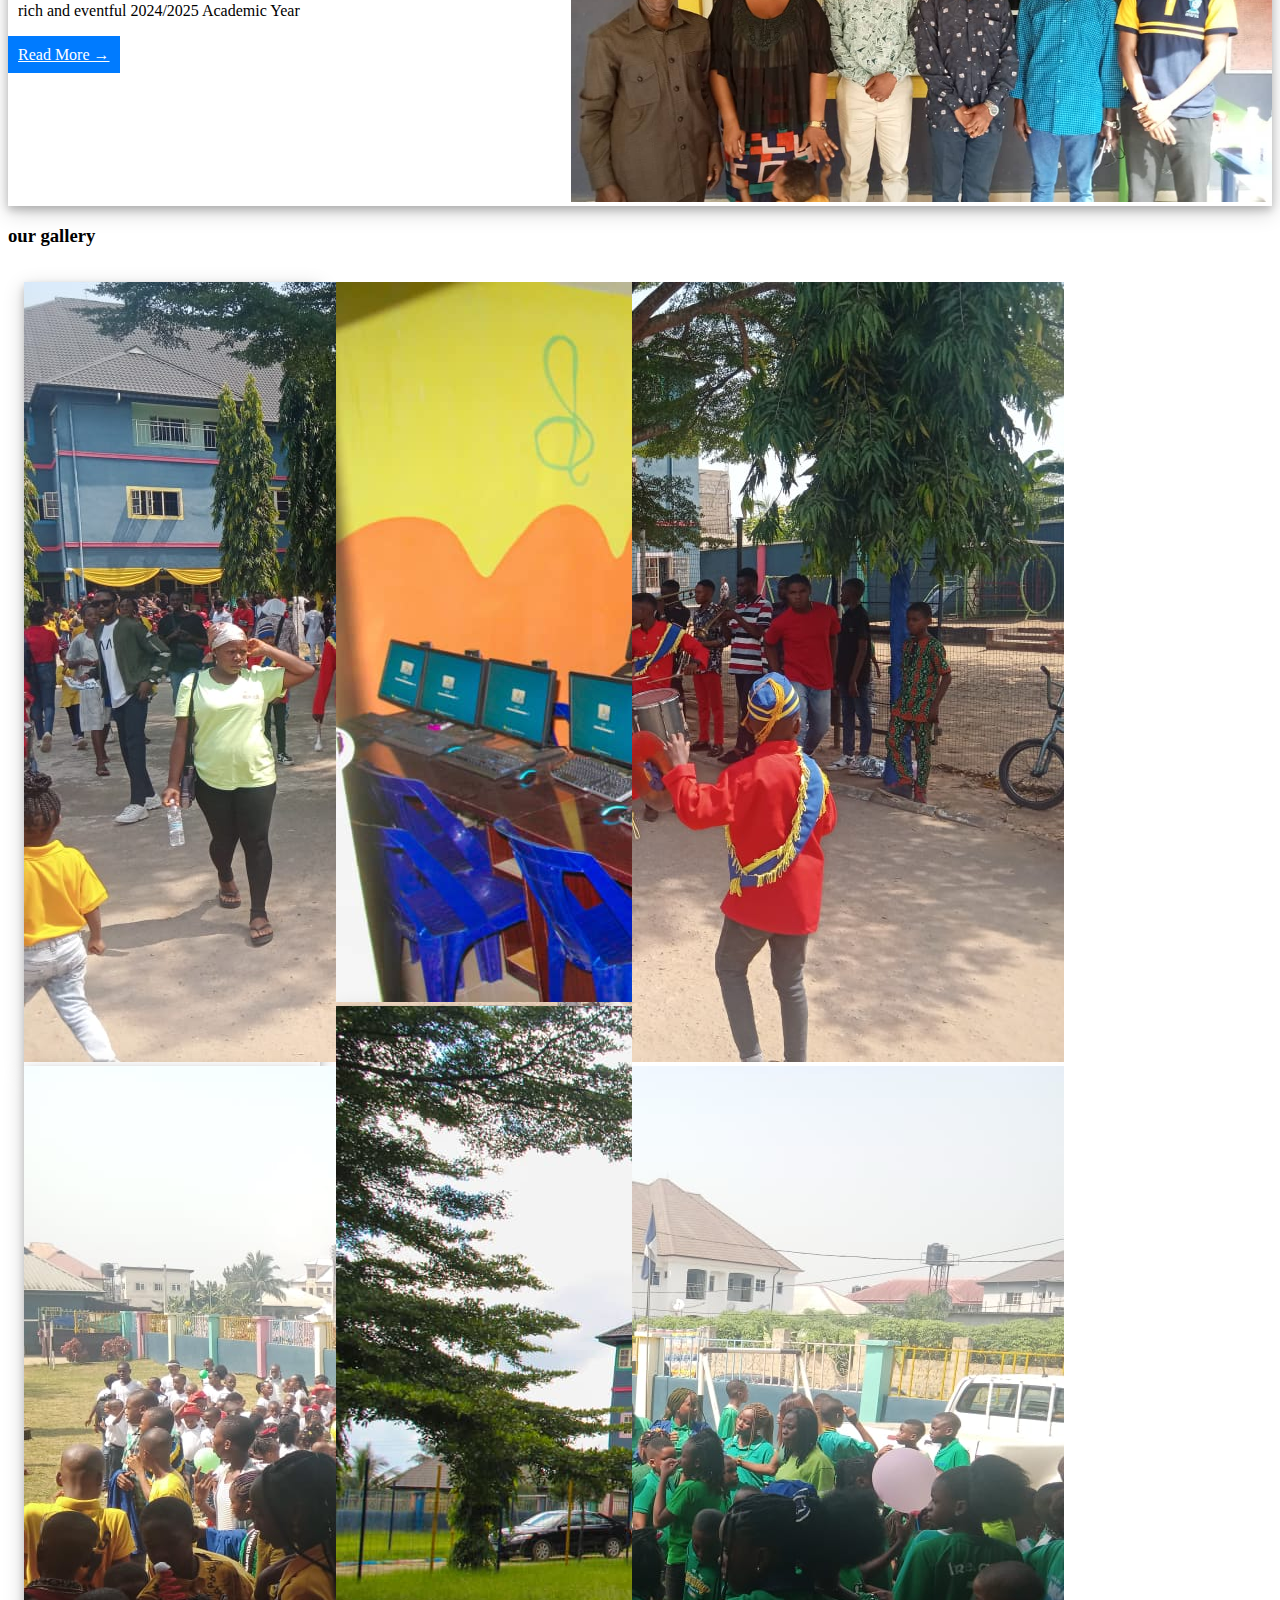
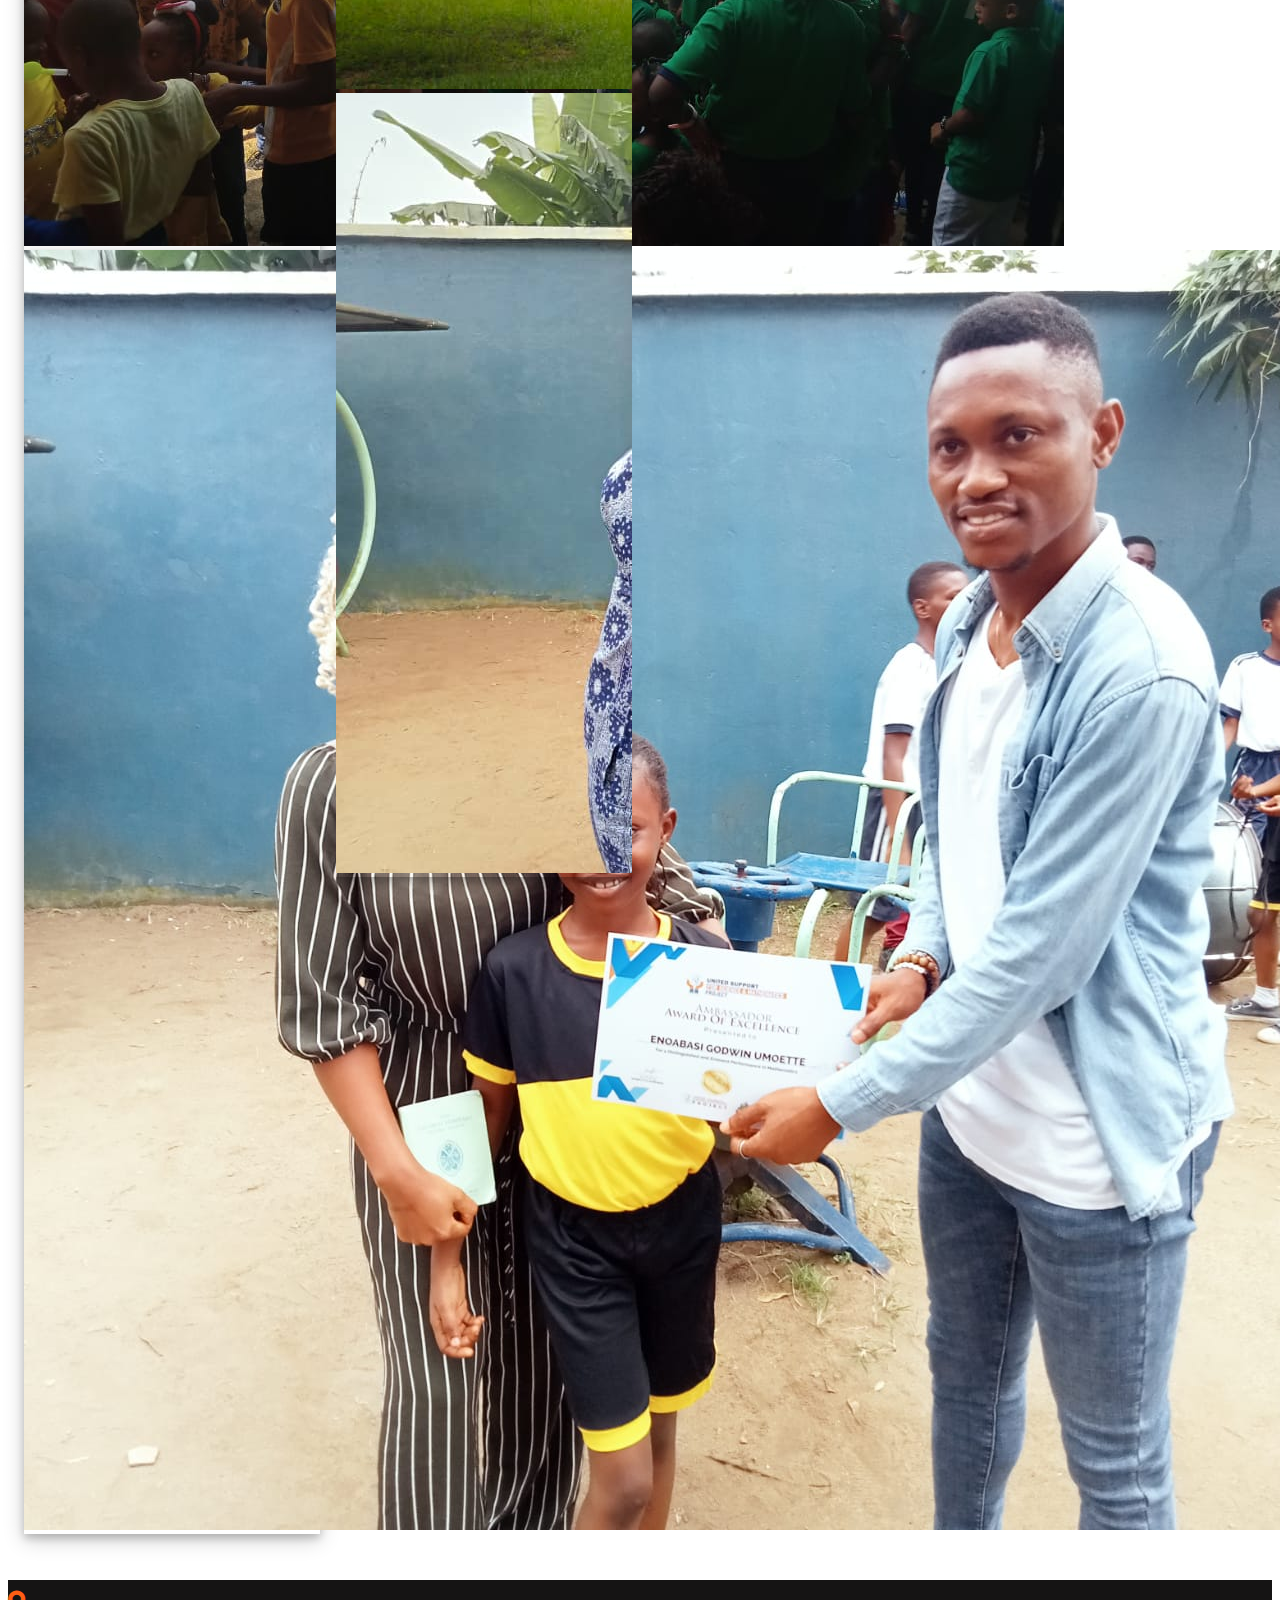
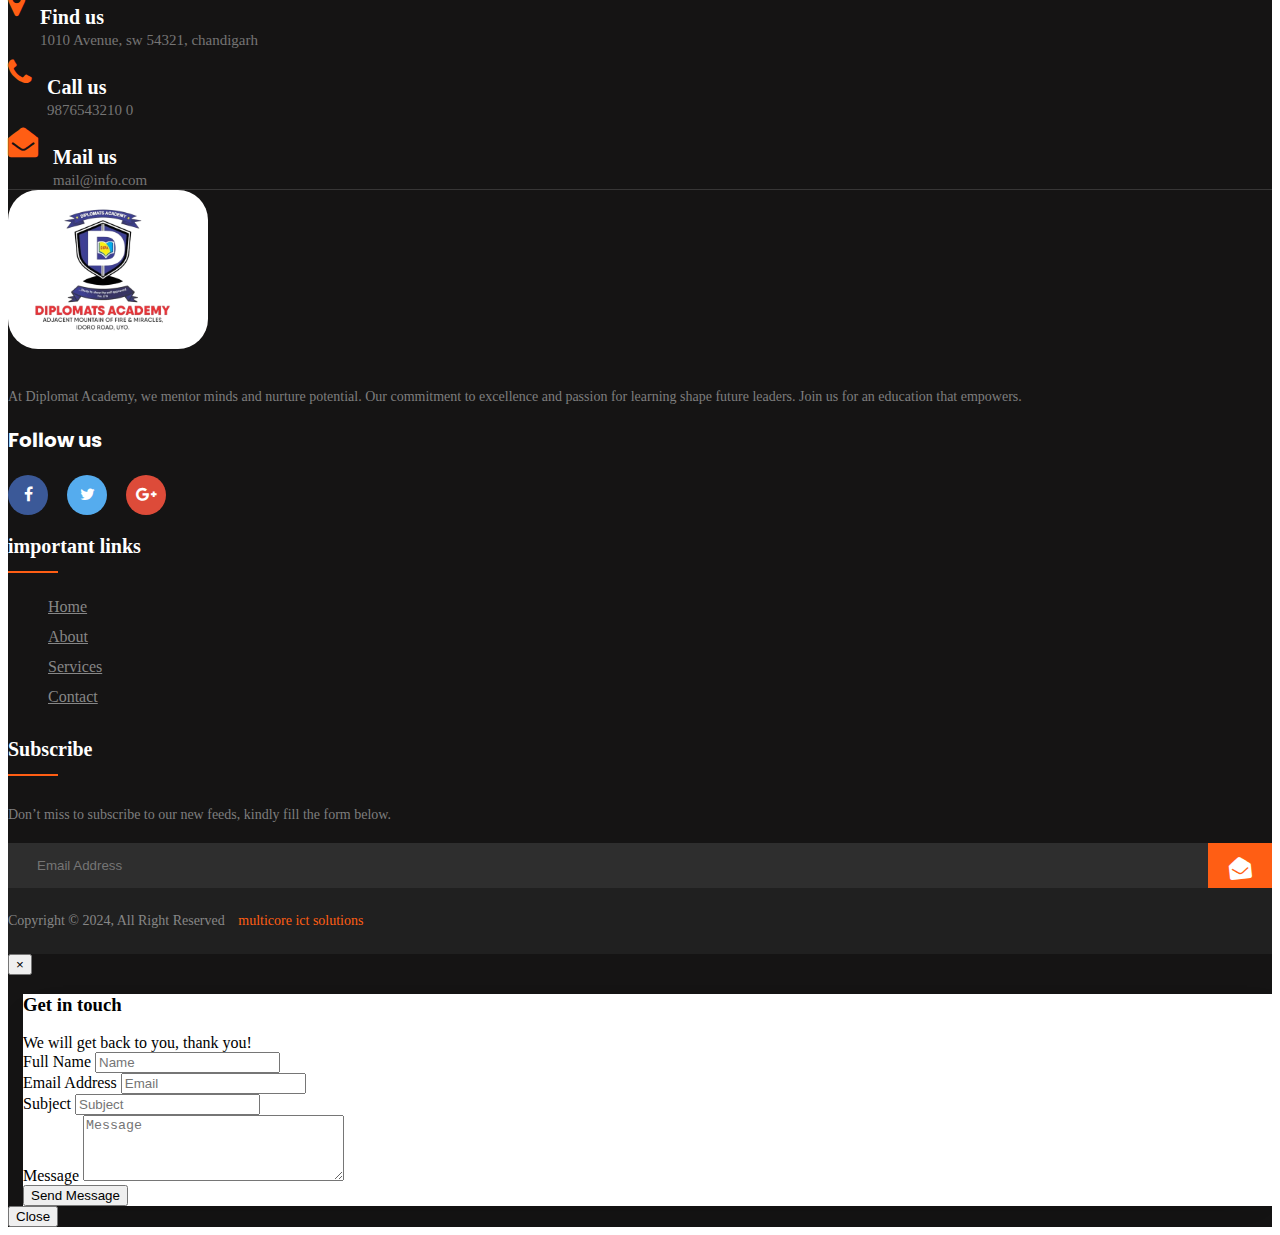
==== commit 78f1e519: "Update index.htm" ====
--- a/index.htm
+++ b/index.htm
@@ -18,12 +18,13 @@
   <div class="whatsapp_button" style="position: fixed; z-index: 1000000000000000; bottom: 100px; right: 30px; font-size: 30px;">
     <a href="https://api.whatsapp.com/send?phone=07085433123" style="color:rgba(0, 128, 0, 0.665);
            box-shadow: 0 4px 8px 0 rgba(0, 0, 0, 0.2), 0 6px 20px 0 rgba(0, 0, 0, 0.19);background-color: rgba(255, 255, 255, 0.635);font-weight: 700; border-radius: 50%; padding: 2px 10px;"><span><i class="fa fa-whatsapp"></i></span></a>
-      </div>
+     
+  </div>
   <nav class="navbar navbar-expand-lg navbar-light fixed-top  justify-content-evenly">
     <a class="navbar-brand" href="#" >
     
         <img src="img/logo2.png" alt="logo" style="  box-shadow: 0 4px 8px 0 rgba(0, 0, 0, 0.1), 0 6px 20px 0 rgba(0, 0, 0, 0.1); border-radius: 10px;" >
-  
+   <h3 class="logo_header">DIPLOMAT acedemy</h3>
      
    </a>
     <button class="navbar-toggler" type="button" data-toggle="collapse" data-target="#navbarTogglerDemo01" aria-controls="navbarTogglerDemo01" aria-expanded="false" aria-label="Toggle navigation">
@@ -31,7 +32,7 @@
     </button>
     <div class="collapse navbar-collapse justify-content-evenly" id="navbarTogglerDemo01">
      
-      <ul class="navbar-nav mr-auto mt-2 mt-lg-0 links">
+      <ul class="navbar-nav mr-auto mt-2 mt-lg-0 links" styl="padding: 40px 0px">
         <li class="nav-item active">
           <a class="nav-link" href="#">Home <span class="sr-only">(current)</span></a>
         </li>
--- a/css/try.css
+++ b/css/try.css
@@ -10,6 +10,7 @@
     height: auto;
    
   }
+
   .navbar-brand{
  position: relative;
  top: -20px;
@@ -38,7 +39,7 @@
     left: 0%;
   }
   .navbar_icons{
-width: 25%;
+width: 80%;
   }
   .navbar_icons span{
 padding: 5px;
@@ -886,7 +887,7 @@
 
   }
   .links{
-padding: 40px 0px;
+padding: 65px 0px;
   }
   .move{
     margin-top: 15% ;
@@ -898,10 +899,16 @@
 width: 100%;
   }
   .navbar-brand img{
-    width: 50%;
-  }
-  .menu_text h2{
+    width: 80%;
+  }
+  .menu_text .animate-charcter{
     font-size: 23px;
-    margin-top: 10px;
-  }
-}
+    margin-top: 40%;
+  }
+    .navbar_icons{
+        width: 100%;
+        display: flex;
+        align-items: center;
+        justify-content: flex-start;
+        
+}
